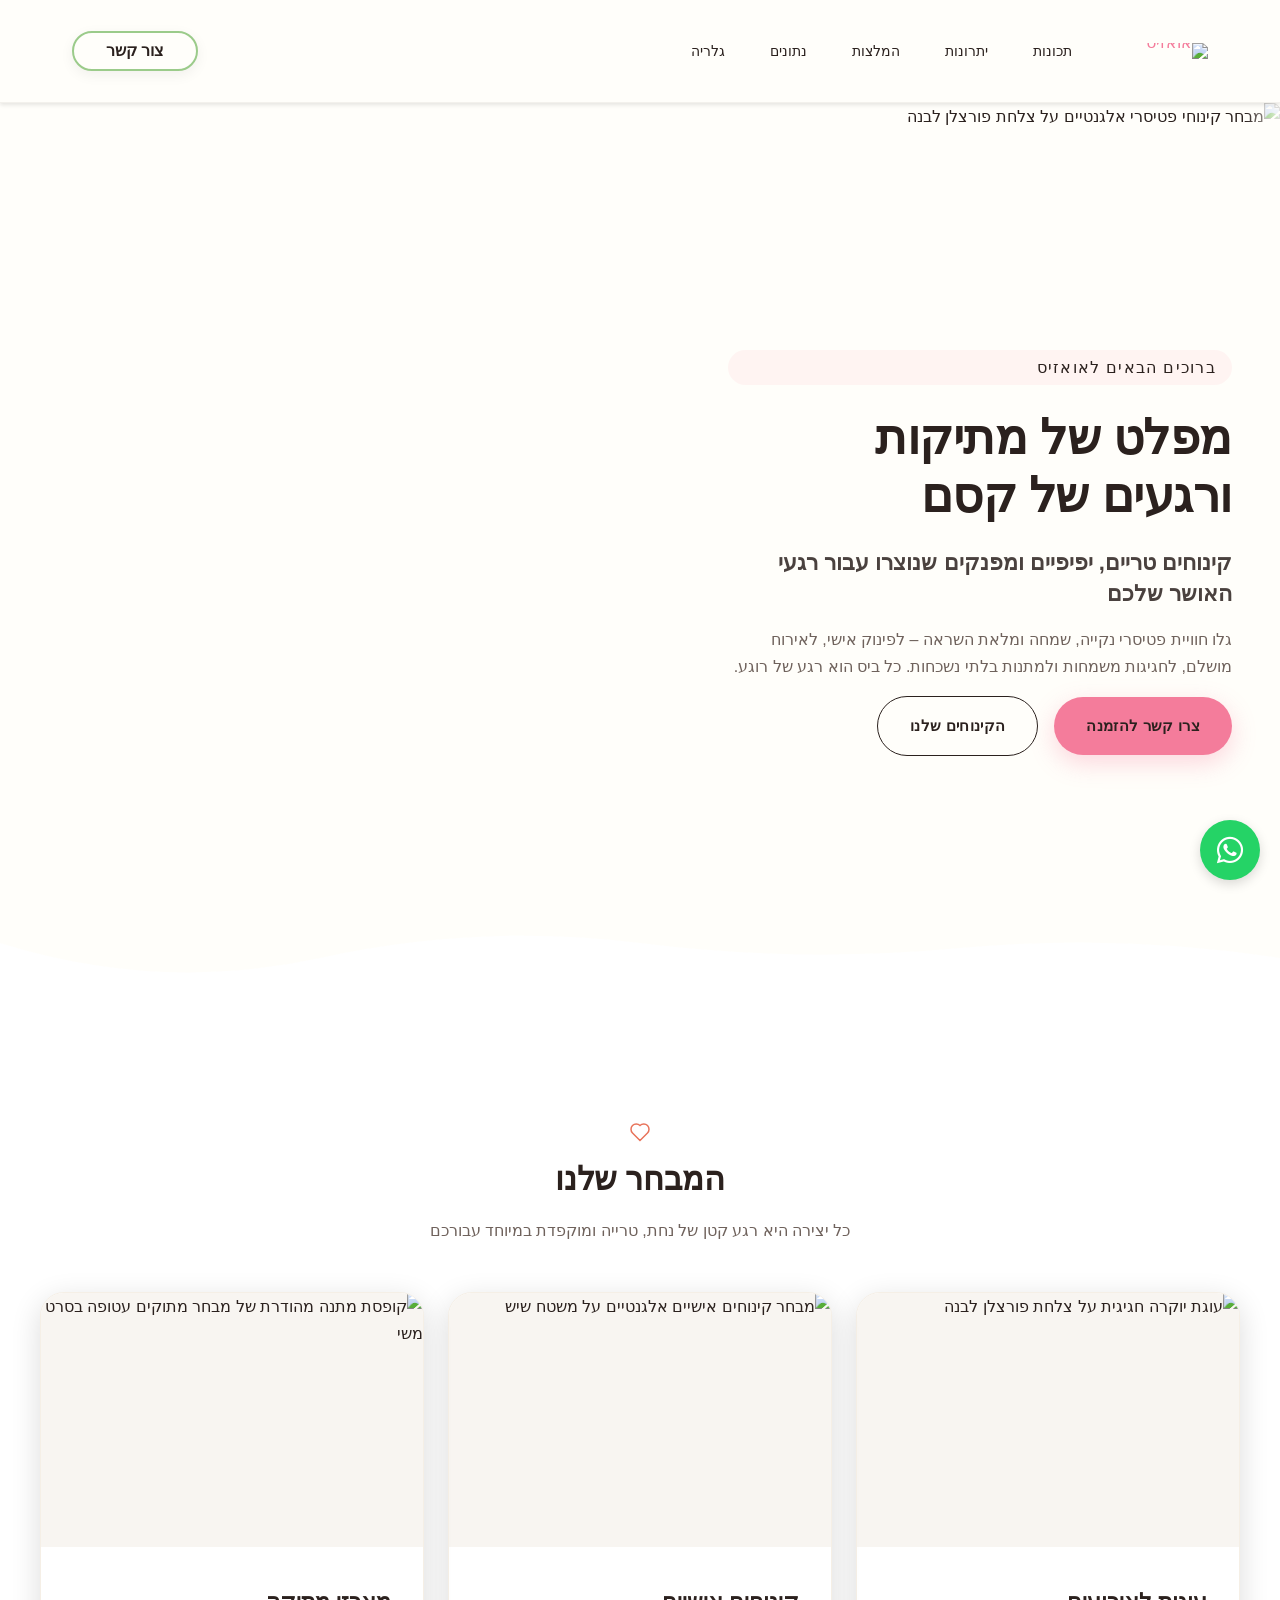
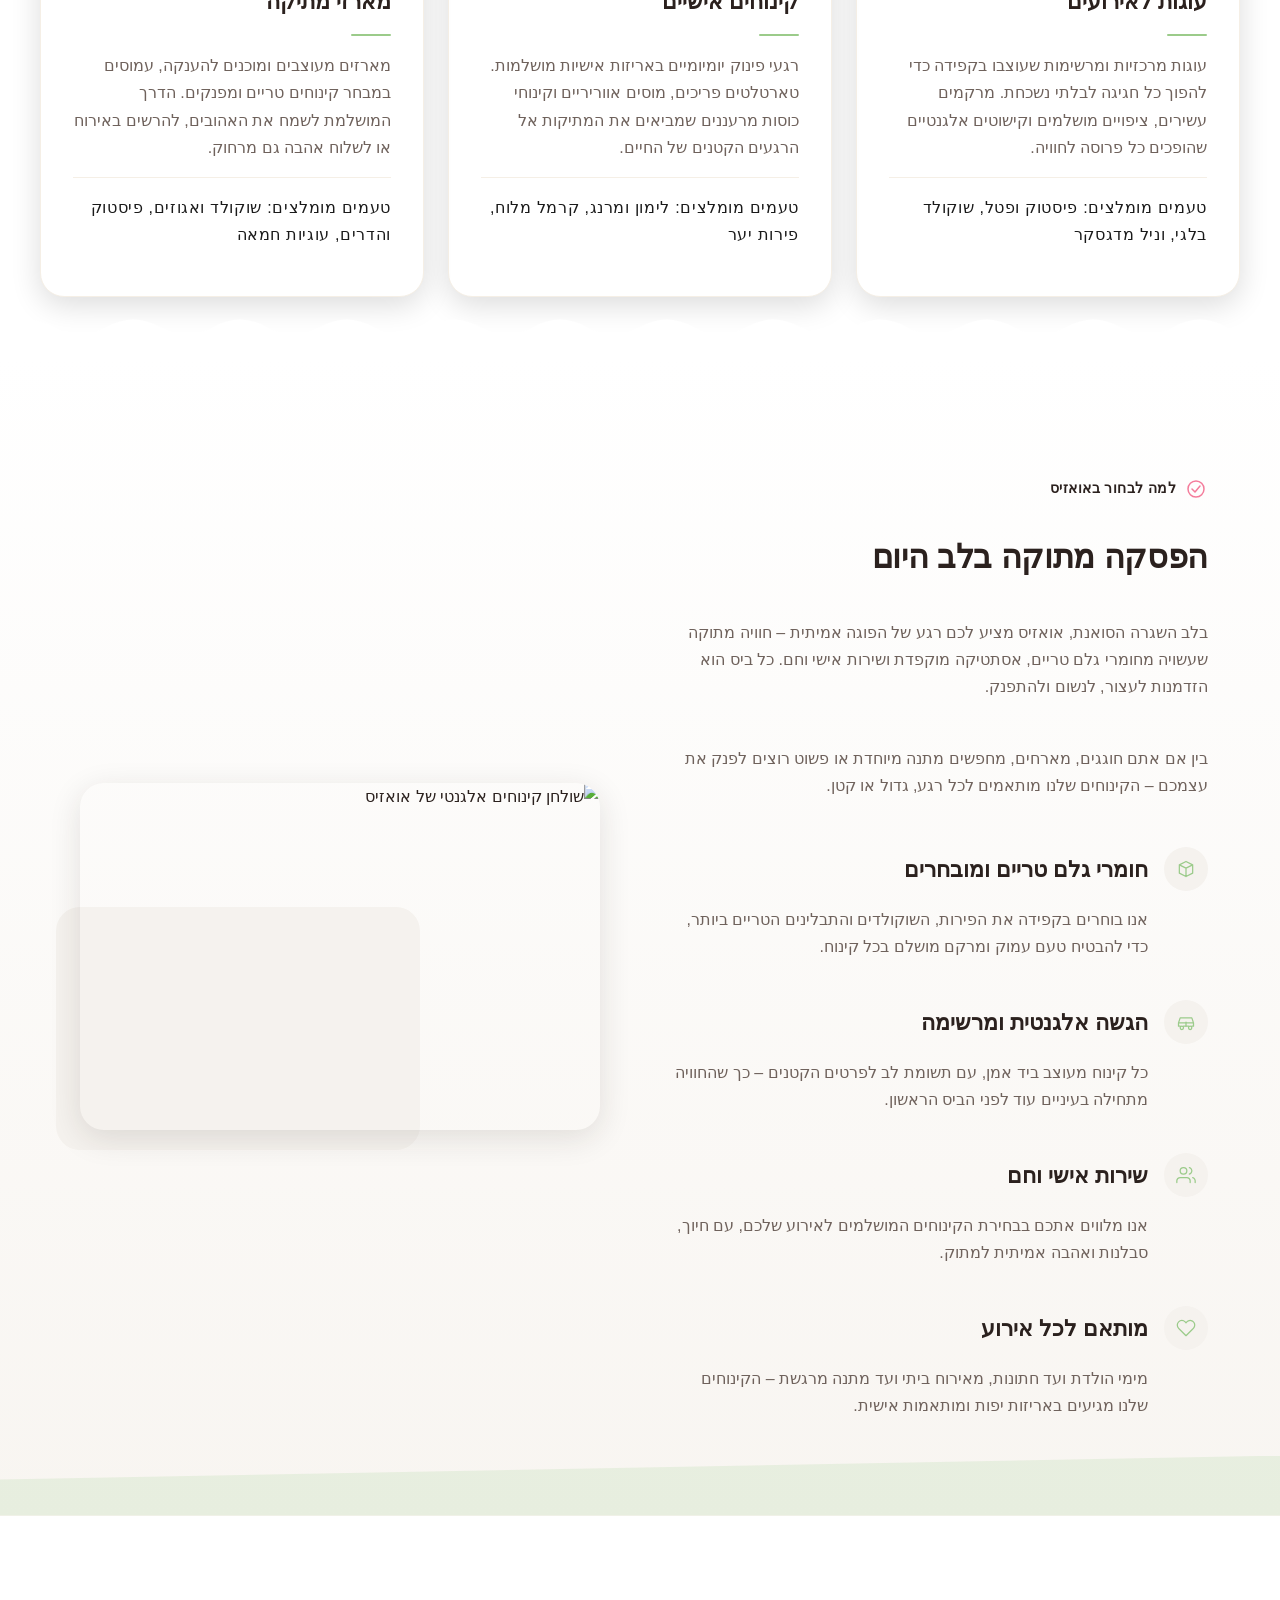
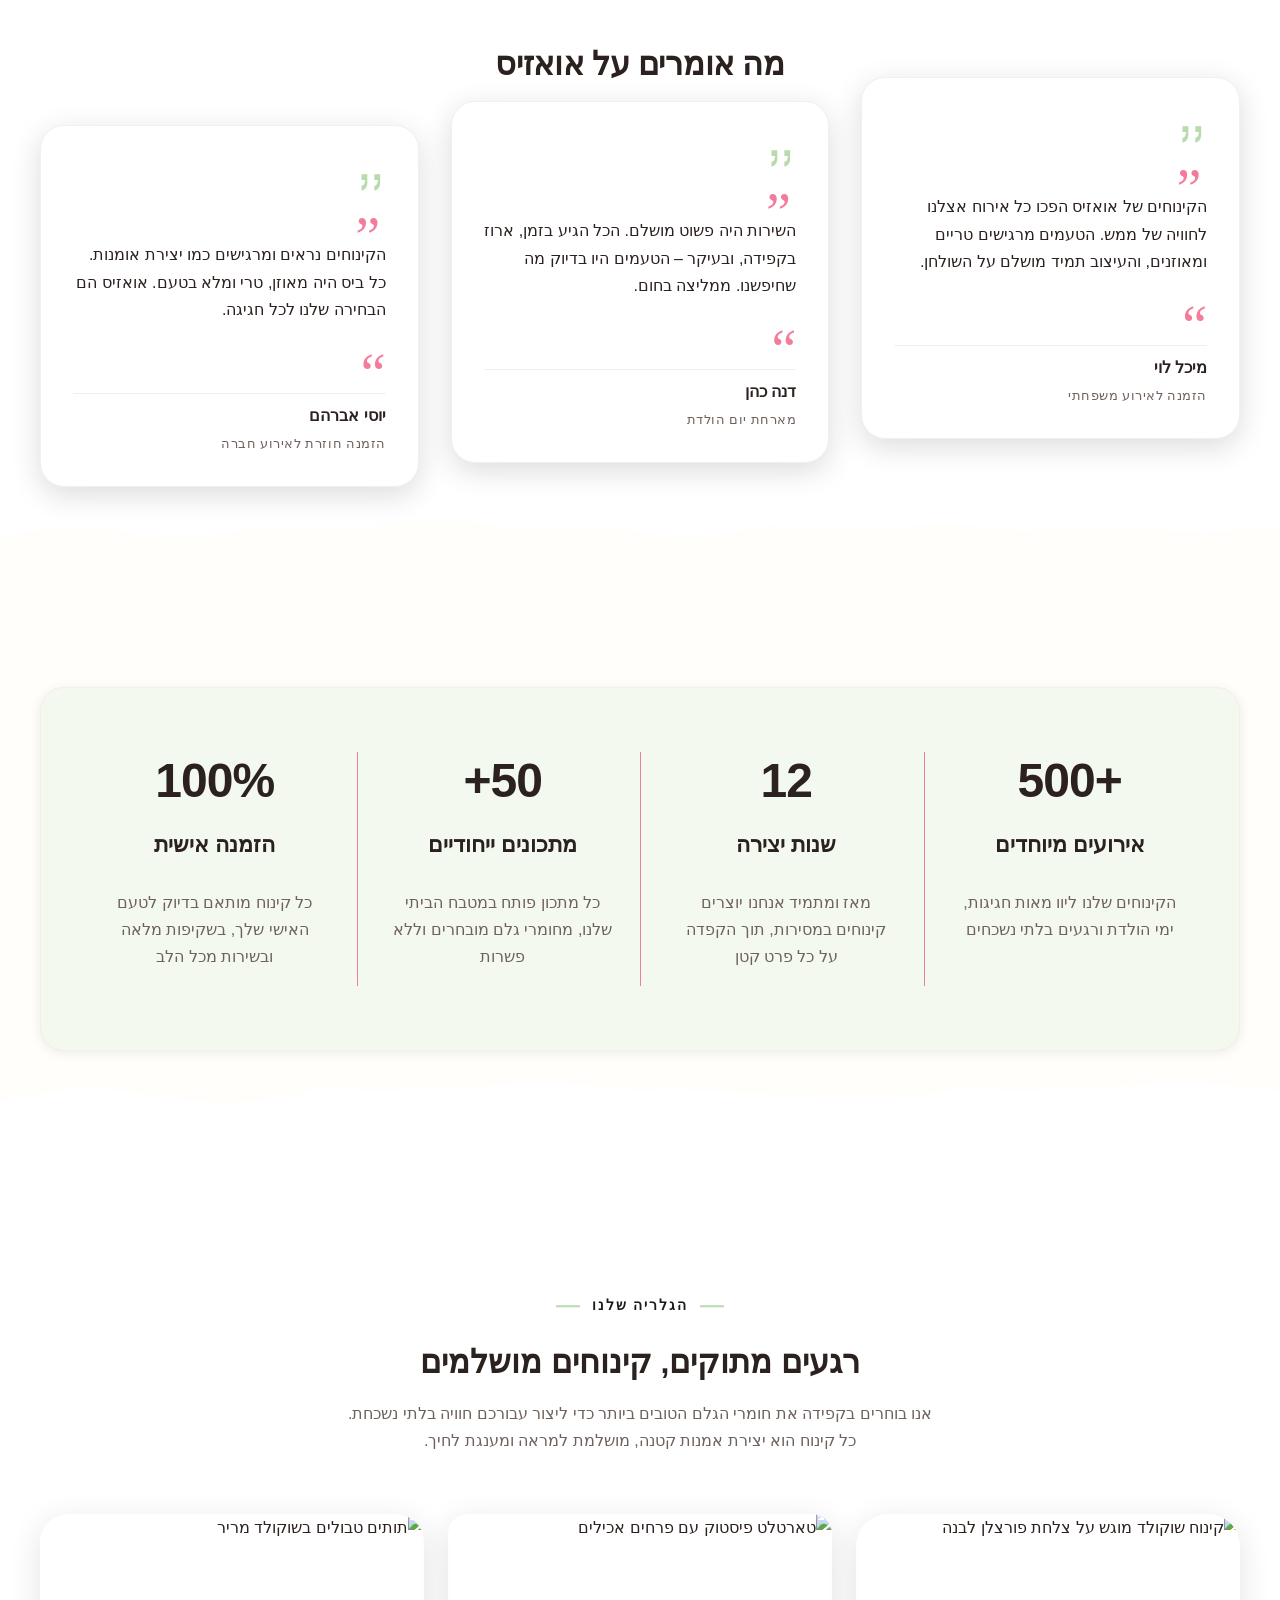
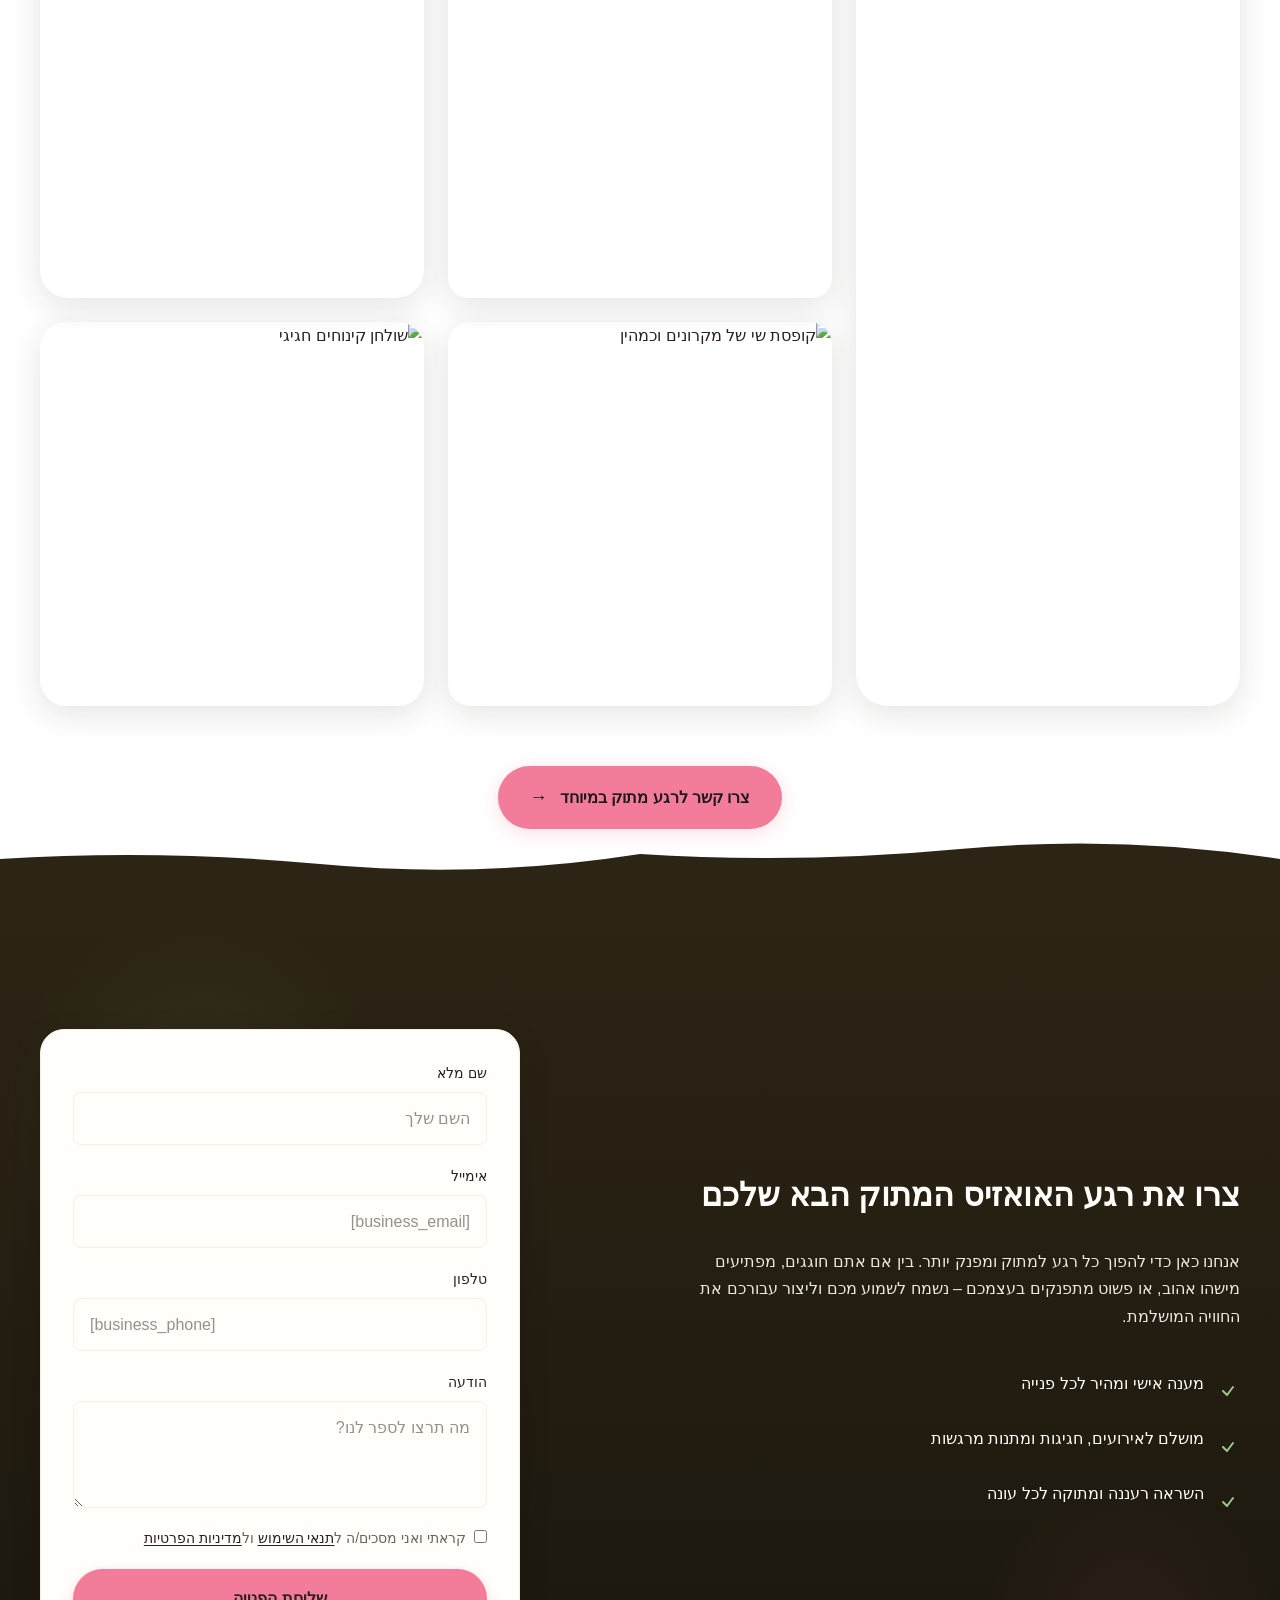
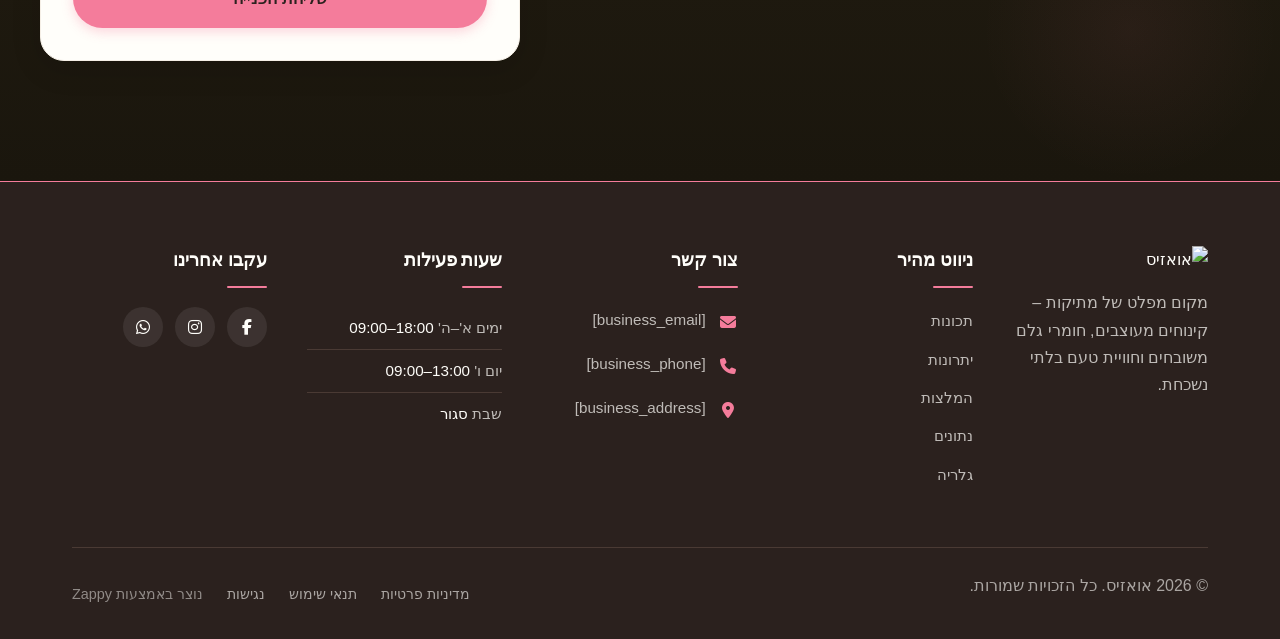
==== index.html @ 167c8533 "Initial website commit" ====
<!DOCTYPE html>
<html lang="he" dir="rtl">
<head>
    <meta charset="UTF-8">
    <meta name="viewport" content="width=device-width, initial-scale=1.0">
    <meta name="robots" content="index, follow">
    <title>גלו את המפלט המושלם — אואזיס</title>
    <meta name="description" content="מחפשים רגע של שקט ורעננות? אואזיס מזמינה אתכם לחוויית רוגע ייחודית שמשלבת נוחות, השראה ובריחה מהשגרה. היכנסו עכשיו וגלו עולם חדש של אפשרויות.">
    <meta name="keywords" content="אואזיס, מפלט, רוגע, רעננות, חוויה ייחודית">
    
    <!-- Favicons -->
    <link rel="icon" type="image/x-icon" href="/assets/favicon.ico">
    <link rel="icon" type="image/png" sizes="16x16" href="/assets/favicon-16x16.png">
    <link rel="icon" type="image/png" sizes="32x32" href="/assets/favicon-32x32.png">
    <link rel="icon" type="image/png" sizes="48x48" href="/assets/favicon-48x48.png">
    <link rel="icon" type="image/png" sizes="192x192" href="/assets/favicon-192x192.png">
    <link rel="icon" type="image/png" sizes="512x512" href="/assets/favicon-512x512.png">
    <link rel="apple-touch-icon" href="/assets/apple-touch-icon.png">
    <!-- Zappy Analytics -->
<script>
(function() {
  'use strict';
  
  // Configuration
  var config = {
    websiteId: '4a740af9-2662-4e45-b38c-bc3a10c8e9dc',
    apiUrl: 'https://api.zappy5.com/api/analytics/track',
    sessionDuration: 30 * 60 * 1000, // 30 minutes
    visitorDuration: 30 * 24 * 60 * 60 * 1000, // 30 days
    trackPageViews: true,
    trackClicks: true,
    trackFormSubmissions: true
  };
  
  // Generate or retrieve persistent visitor ID (30 days)
  function getVisitorId() {
    var visitorKey = 'zappy_visitor_' + config.websiteId;
    var visitor = null;
    
    try {
      visitor = localStorage.getItem(visitorKey);
      if (visitor) {
        var visitorData = JSON.parse(visitor);
        var now = Date.now();
        
        // Check if visitor ID is still valid (30 days)
        if (now - visitorData.created < config.visitorDuration) {
          // Update last seen timestamp
          visitorData.lastSeen = now;
          localStorage.setItem(visitorKey, JSON.stringify(visitorData));
          return visitorData.id;
        }
      }
    } catch (e) {
      console.warn('Zappy Analytics: LocalStorage not available');
    }
    
    // Generate new visitor ID
    var newVisitorId = 'zv_' + Date.now() + '_' + Math.random().toString(36).substr(2, 9);
    
    try {
      localStorage.setItem(visitorKey, JSON.stringify({
        id: newVisitorId,
        created: Date.now(),
        lastSeen: Date.now()
      }));
    } catch (e) {
      // Continue without local storage
    }
    
    return newVisitorId;
  }
  
  // Generate or retrieve session ID (30 minutes)
  function getSessionId() {
    var sessionKey = 'zappy_session_' + config.websiteId;
    var session = null;
    
    try {
      session = sessionStorage.getItem(sessionKey);
      if (session) {
        var sessionData = JSON.parse(session);
        var now = Date.now();
        
        // Check if session is still valid
        if (now - sessionData.timestamp < config.sessionDuration) {
          // Update timestamp
          sessionData.timestamp = now;
          sessionStorage.setItem(sessionKey, JSON.stringify(sessionData));
          return sessionData.id;
        }
      }
    } catch (e) {
      console.warn('Zappy Analytics: SessionStorage not available');
    }
    
    // Generate new session ID
    var newSessionId = 'zs_' + Date.now() + '_' + Math.random().toString(36).substr(2, 9);
    
    try {
      sessionStorage.setItem(sessionKey, JSON.stringify({
        id: newSessionId,
        timestamp: Date.now()
      }));
    } catch (e) {
      // Continue without session storage
    }
    
    return newSessionId;
  }
  
  var visitorId = getVisitorId();
  var sessionId = getSessionId();
  
  // Track an event
  function trackEvent(eventType, data) {
    data = data || {};
    
    var eventData = {
      website_id: config.websiteId,
      event_type: eventType,
      page_path: window.location.pathname,
      referrer: document.referrer || 'direct',
      visitor_id: visitorId,
      session_id: sessionId,
      metadata: data
    };
    
    // Use sendBeacon if available (better for page unload events)
    if (navigator.sendBeacon) {
      var blob = new Blob([JSON.stringify(eventData)], { type: 'application/json' });
      navigator.sendBeacon(config.apiUrl, blob);
    } else {
      // Fallback to fetch
      fetch(config.apiUrl, {
        method: 'POST',
        headers: {
          'Content-Type': 'application/json'
        },
        body: JSON.stringify(eventData),
        keepalive: true
      }).catch(function(error) {
        console.warn('Zappy Analytics: Failed to track event', error);
      });
    }
  }
  
  // Track page view
  if (config.trackPageViews) {
    trackEvent('pageview', {
      title: document.title,
      url: window.location.href
    });
  }
  
  // Track clicks on important elements
  if (config.trackClicks) {
    document.addEventListener('click', function(e) {
      var target = e.target;
      
      // Track button clicks (counted as actions)
      if (target.tagName === 'BUTTON' || target.closest('button')) {
        var button = target.tagName === 'BUTTON' ? target : target.closest('button');
        var clickMeta = {
          element: 'button',
          text: button.textContent.trim().substring(0, 100),
          id: button.id || null,
          class: button.className || null
        };
        
        trackEvent('click', clickMeta);
      }
      
      // Track link clicks (navigation - not counted as actions)
      else if (target.tagName === 'A' || target.closest('a')) {
        var link = target.tagName === 'A' ? target : target.closest('a');
        var navMeta = {
          element: 'link',
          text: link.textContent.trim().substring(0, 100),
          href: link.href,
          external: link.hostname !== window.location.hostname
        };
        
        trackEvent('navigation', navMeta);
      }
    }, true);
  }
  
  
  // Track form submissions
  if (config.trackFormSubmissions) {
    document.addEventListener('submit', function(e) {
      var form = e.target;
      
      trackEvent('form_submit', {
        form_id: form.id || null,
        form_name: form.name || null,
        form_action: form.action || null,
        form_method: form.method || 'GET'
      });
    }, true);
  }
  
  // Track time on page (send on page unload)
  var pageLoadTime = Date.now();
  
  window.addEventListener('beforeunload', function() {
    var timeOnPage = Math.floor((Date.now() - pageLoadTime) / 1000); // in seconds
    
    trackEvent('page_unload', {
      time_on_page: timeOnPage,
      page_path: window.location.pathname
    });
  });
  
  // Expose tracking function globally for custom events
  window.zappyAnalytics = {
    track: trackEvent,
    getVisitorId: function() { return visitorId; },
    getSessionId: function() { return sessionId; }
  };
  
})();
</script>
<!-- End Zappy Analytics -->
    <meta property="og:title" content="גלו את המפלט המושלם — אואזיס">
    <meta property="og:description" content="מחפשים רגע של שקט ורעננות? אואזיס מזמינה אתכם לחוויית רוגע ייחודית שמשלבת נוחות, השראה ובריחה מהשגרה. היכנסו עכשיו וגלו עולם חדש של אפשרויות.">
    <meta name="twitter:card" content="summary_large_image">
    <meta name="twitter:title" content="גלו את המפלט המושלם — אואזיס">
    <meta name="twitter:description" content="מחפשים רגע של שקט ורעננות? אואזיס מזמינה אתכם לחוויית רוגע ייחודית שמשלבת נוחות, השראה ובריחה מהשגרה. היכנסו עכשיו וגלו עולם חדש של אפשרויות.">
    <meta property="og:type" content="website">
  <meta property="og:locale" content="he_IL">
  
  
  
  
  
  <link rel="stylesheet" href="https://cdnjs.cloudflare.com/ajax/libs/font-awesome/6.4.0/css/all.min.css">
  <style>
    .skip-link { position: absolute; top: 0; left: 0; transform: translateY(-200%); padding: 12px 18px; background: var(--bg-dark, #1a1a1a); color: var(--text-light, #fff); font-weight: 600; border-radius: 0 0 8px 0; z-index: 10000; }
    .skip-link:focus { transform: none; outline: 2px solid var(--ring, #fff); outline-offset: 2px; }
    :focus-visible { outline: 2px solid var(--ring, currentColor); outline-offset: 3px; }
  </style>


  
    <!-- Favicons -->
    <link rel="icon" type="image/x-icon" href="/assets/favicon.ico">
    <link rel="icon" type="image/png" sizes="16x16" href="/assets/favicon-16x16.png">
    <link rel="icon" type="image/png" sizes="32x32" href="/assets/favicon-32x32.png">
    <link rel="icon" type="image/png" sizes="48x48" href="/assets/favicon-48x48.png">
    <link rel="icon" type="image/png" sizes="192x192" href="/assets/favicon-192x192.png">
    <link rel="icon" type="image/png" sizes="512x512" href="/assets/favicon-512x512.png">
    <link rel="apple-touch-icon" href="/assets/apple-touch-icon.png">
    <!-- Cookie Consent -->
    <link rel="stylesheet" href="https://cdn.jsdelivr.net/npm/vanilla-cookieconsent@3/dist/cookieconsent.css">
    <script src="https://cdn.jsdelivr.net/npm/vanilla-cookieconsent@3/dist/cookieconsent.umd.js"></script>
    <!-- Mickidum Accessibility Toolbar -->
    <script src="https://cdn.jsdelivr.net/gh/mickidum/acc_toolbar/acctoolbar/acctoolbar.min.js"></script>
    <link rel="stylesheet" href="/styles.css">
    <script>window.ZAPPY_WEBSITE_ID = "4a740af9-2662-4e45-b38c-bc3a10c8e9dc"; window.ZAPPY_API_BASE = "https://api.zappy5.com";</script>

    <style id="zappy-dropdown-submenu-styles">
      /* ========== DESKTOP DROPDOWN SUBMENU STYLES ========== */
      /* Base styles for dropdown submenus - parent must be positioned */
      .nav-menu li:has(.sub-menu), nav li:has(.sub-menu), .navbar li:has(.sub-menu), #navMenu li:has(.sub-menu) { position: relative; }
      /* Submenu base - hidden by default */
      .nav-menu .sub-menu, nav .sub-menu, .navbar .sub-menu, #navMenu .sub-menu { display: block !important; position: absolute !important; top: 100%; left: 0; min-width: 220px; background: white; border-radius: 8px; box-shadow: 0 8px 25px rgba(0,0,0,0.15); padding: 8px 0; opacity: 0; visibility: hidden; transform: translateY(10px); transition: all 0.3s ease; z-index: 1000; list-style: none; pointer-events: none; }
      /* CRITICAL: Desktop hover styles to show dropdown */
      .nav-menu li:hover > .sub-menu, nav li:hover > .sub-menu, .navbar li:hover > .sub-menu, #navMenu li:hover > .sub-menu { opacity: 1 !important; visibility: visible !important; transform: translateY(0) !important; pointer-events: auto !important; }
      /* Submenu item styling */
      .sub-menu li { list-style: none; margin: 0; padding: 0; }
      .sub-menu a { display: block !important; padding: 10px 16px !important; color: var(--text-dark, #333) !important; font-weight: 500; text-decoration: none; white-space: nowrap; transition: background-color 0.2s; }
      .sub-menu .zappy-nav-child > a { padding-left: 28px !important; font-size: 0.9em !important; opacity: 0.85 !important; }
      [dir="rtl"] .sub-menu .zappy-nav-child > a, html[lang="he"] .sub-menu .zappy-nav-child > a, html[lang="ar"] .sub-menu .zappy-nav-child > a { padding-left: 10px !important; padding-right: 28px !important; }
      .sub-menu .zappy-nav-parent > a { font-weight: 600 !important; }
      .sub-menu a:hover { background-color: #f5f5f5; }
      /* RTL (Hebrew/Arabic) dropdown positioning */
      [dir="rtl"] .nav-menu .sub-menu, [dir="rtl"] nav .sub-menu, [dir="rtl"] .navbar .sub-menu, html[lang="he"] .nav-menu .sub-menu, html[lang="he"] nav .sub-menu, html[lang="he"] .navbar .sub-menu, html[lang="ar"] .nav-menu .sub-menu, html[lang="ar"] nav .sub-menu, html[lang="ar"] .navbar .sub-menu { left: auto !important; right: 0 !important; }
      /* Hide empty dropdown menus (exclude catalog sub-menus that use <a> children instead of <li>) */
      .sub-menu:empty, .sub-menu:not(:has(li:not(.zappy-hidden-menu-item))):not(:has(> a)), .sub-menu:not(:has(li)):not(:has(> a)) { display: none !important; opacity: 0 !important; visibility: hidden !important; pointer-events: none !important; }
      /* Desktop: show submenu on Menu Group hover */
      li:has(.menu-group-title):hover > .sub-menu { opacity: 1 !important; visibility: visible !important; transform: translateY(0) !important; pointer-events: auto !important; }
      /* Menu Group title styling */
      .nav-menu > li > .menu-group-title, #navMenu > li > .menu-group-title { display: inline-block; padding: 0.5rem 1rem; cursor: default; user-select: none; }
      
      /* ========== MOBILE SUBMENU STYLES ========== */
      @media (max-width: 768px) {
        .nav-menu .sub-menu, nav .sub-menu, .navbar .sub-menu, #navMenu .sub-menu { position: static !important; transform: none !important; box-shadow: none !important; background: transparent !important; max-height: 0; overflow: hidden; opacity: 0; visibility: hidden; transition: max-height 0.3s ease, opacity 0.3s ease; padding: 0 !important; border-radius: 0 !important; }
        .navbar .sub-menu.mobile-expanded, .nav-menu .sub-menu.mobile-expanded, #navMenu .sub-menu.mobile-expanded { max-height: none !important; overflow-y: visible !important; opacity: 1 !important; visibility: visible !important; padding: 8px 0 8px 16px !important; }
        [dir="rtl"] .sub-menu.mobile-expanded, html[lang="he"] .sub-menu.mobile-expanded { padding: 8px 16px 8px 0 !important; }
        /* Disable hover behavior on mobile */
        .nav-menu li:hover > .sub-menu, nav li:hover > .sub-menu, .navbar li:hover > .sub-menu, #navMenu li:hover > .sub-menu { opacity: 0; visibility: hidden; pointer-events: none; }
        .nav-menu li > .sub-menu.mobile-expanded, nav li > .sub-menu.mobile-expanded, .navbar li > .sub-menu.mobile-expanded, #navMenu li > .sub-menu.mobile-expanded { opacity: 1 !important; visibility: visible !important; pointer-events: auto !important; }
        .nav-menu li:has(.sub-menu), nav li:has(.sub-menu), .navbar li:has(.sub-menu), #navMenu li:has(.sub-menu) { display: flex !important; flex-wrap: wrap !important; align-items: center !important; position: relative !important; min-height: 44px !important; }
        .nav-menu li:has(.sub-menu) > a, nav li:has(.sub-menu) > a, .navbar li:has(.sub-menu) > a, #navMenu li:has(.sub-menu) > a { flex: 1 !important; min-width: 0 !important; }
        .nav-menu li:has(.sub-menu) > .menu-group-title, nav li:has(.sub-menu) > .menu-group-title, .navbar li:has(.sub-menu) > .menu-group-title, #navMenu li:has(.sub-menu) > .menu-group-title { flex: 1 !important; min-width: 0 !important; padding: 0 !important; line-height: inherit !important; }
        .nav-menu li:has(.sub-menu) > .sub-menu, nav li:has(.sub-menu) > .sub-menu, .navbar li:has(.sub-menu) > .sub-menu, #navMenu li:has(.sub-menu) > .sub-menu { flex-basis: 100% !important; width: 100% !important; }
        .nav-menu li:has(.sub-menu) > a [class*="chevron"], .nav-menu li:has(.sub-menu) > a [class*="arrow"], .nav-menu li:has(.sub-menu) > a .fa-chevron-down, .nav-menu li:has(.sub-menu) > a .fa-angle-down, nav li:has(.sub-menu) > a [class*="chevron"], nav li:has(.sub-menu) > a [class*="arrow"], #navMenu li:has(.sub-menu) > a [class*="chevron"], #navMenu li:has(.sub-menu) > a [class*="arrow"] { display: none !important; visibility: hidden !important; }
        .mobile-submenu-toggle { display: flex !important; align-items: center !important; justify-content: center !important; width: 44px !important; height: auto !important; background: transparent !important; border: none !important; cursor: pointer !important; color: var(--text-dark) !important; position: static !important; flex-shrink: 0 !important; align-self: stretch !important; z-index: 2 !important; padding: 0 !important; margin: 0 !important; }
        .mobile-submenu-toggle::after { content: '' !important; width: 0 !important; height: 0 !important; border-left: 6px solid transparent !important; border-right: 6px solid transparent !important; border-top: 7px solid currentColor !important; transition: transform 0.3s ease !important; }
        .mobile-submenu-toggle.expanded::after { transform: rotate(180deg) !important; }
        .sub-menu a { padding: 10px 0 !important; display: block !important; color: var(--text-dark) !important; white-space: normal !important; }
        .sub-menu .zappy-nav-child > a { padding-left: 28px !important; font-size: 0.9em !important; opacity: 0.85 !important; }
        [dir="rtl"] .sub-menu .zappy-nav-child > a, html[lang="he"] .sub-menu .zappy-nav-child > a, html[lang="ar"] .sub-menu .zappy-nav-child > a { padding-left: 0 !important; padding-right: 28px !important; }
        .sub-menu .zappy-nav-parent > a { font-weight: 600 !important; }
        .nav-menu.active, #navMenu.active { max-width: 100vw !important; overflow-x: hidden !important; box-sizing: border-box !important; }
        .navbar .sub-menu li a, nav.navbar .sub-menu li a, .zappy-products-dropdown .sub-menu a { color: var(--text-dark) !important; }
      }
      @media (min-width: 769px) { .mobile-submenu-toggle { display: none !important; } }
    </style>

    <style id="zappy-widget-visibility">
      html[dir="rtl"] .whatsapp-float { right: 20px !important; left: auto !important; }
      html[dir="ltr"] .whatsapp-float, html:not([dir]) .whatsapp-float { left: 20px !important; right: auto !important; }
      html[dir="rtl"] #mic-access-tool-general-button, html[dir="rtl"] .mic-access-tool-general-button,
      html[dir="rtl"] #mic-init-access-tool .mic-access-tool-general-button,
      html[dir="rtl"] #mic-init-access-tool #mic-access-tool-general-button,
      html[dir="rtl"] ._access-icon { left: 20px !important; right: auto !important; }
      html[dir="ltr"] #mic-access-tool-general-button, html[dir="ltr"] .mic-access-tool-general-button,
      html[dir="ltr"] #mic-init-access-tool .mic-access-tool-general-button,
      html[dir="ltr"] #mic-init-access-tool #mic-access-tool-general-button,
      html[dir="ltr"] ._access-icon,
      html:not([dir]) #mic-access-tool-general-button, html:not([dir]) .mic-access-tool-general-button,
      html:not([dir]) #mic-init-access-tool .mic-access-tool-general-button,
      html:not([dir]) #mic-init-access-tool #mic-access-tool-general-button,
      html:not([dir]) ._access-icon { right: 20px !important; left: auto !important; }
      @media (max-width: 768px) { .whatsapp-float { display: flex !important; } }
      @media (min-width: 769px) { .whatsapp-float { display: flex !important; } }
      @media (max-width: 768px) {
        #mic-access-tool-general-button, .mic-access-tool-general-button,
        #mic-init-access-tool .mic-access-tool-general-button, #mic-init-access-tool #mic-access-tool-general-button,
        ._access-icon { display: flex !important; visibility: visible !important; opacity: 1 !important; pointer-events: auto !important; }
        #mic-access-tool-box.opened-mic-access-tool, .mic-access-tool-box.opened-mic-access-tool,
        #mic-init-access-tool #mic-access-tool-box.opened-mic-access-tool {
          visibility: visible !important; opacity: 1 !important; pointer-events: auto !important;
        }
      }
      @media (min-width: 769px) {
        #mic-access-tool-general-button, .mic-access-tool-general-button,
        #mic-init-access-tool .mic-access-tool-general-button, #mic-init-access-tool #mic-access-tool-general-button,
        ._access-icon { display: flex !important; visibility: visible !important; opacity: 1 !important; pointer-events: auto !important; }
        #mic-access-tool-box.opened-mic-access-tool, .mic-access-tool-box.opened-mic-access-tool,
        #mic-init-access-tool #mic-access-tool-box.opened-mic-access-tool {
          visibility: visible !important; opacity: 1 !important; pointer-events: auto !important;
        }
      }
    </style>
</head>
<body>
<a class="skip-link" href="#main">דלג לתוכן הראשי</a>
  <nav class="navbar" dir="rtl">
  <button class="mobile-toggle" id="mobileToggle" aria-label="Menu">
    <svg class="hamburger-icon" width="24" height="24" viewBox="0 0 24 24" fill="none">
      <path d="M3 12h18M3 6h18M3 18h18" stroke="currentColor" stroke-width="2" stroke-linecap="round"/>
    </svg>
    <svg class="close-icon" width="24" height="24" viewBox="0 0 24 24" fill="none" style="display: none;">
      <path d="M18 6L6 18M6 6l12 12" stroke="currentColor" stroke-width="2" stroke-linecap="round"/>
    </svg>
  </button>
  
  <button class="phone-header-btn" data-phone="[business_phone]" aria-label="Call">
    <svg width="20" height="20" viewBox="0 0 24 24" fill="currentColor">
      <path d="M22 16.92v3a2 2 0 0 1-2.18 2 19.79 19.79 0 0 1-8.63-3.07 19.5 19.5 0 0 1-6-6 19.79 19.79 0 0 1-3.07-8.67A2 2 0 0 1 4.11 2h3a2 2 0 0 1 2 1.72 12.84 12.84 0 0 0 .7 2.81 2 2 0 0 1-.45 2.11L8.09 9.91a16 16 0 0 0 6 6l1.27-1.27a2 2 0 0 1 2.11-.45 12.84 12.84 0 0 0 2.81.7A2 2 0 0 1 22 16.92z"/>
    </svg>
  </button>

  <div class="nav-container">
    <div class="nav-right-group"><div class="nav-brand">
      <a href="/" class="logo-link"><img class="logo" src="/assets/site-----image-1.webp" alt="אואזיס"></a>
    </div><ul class="nav-menu" id="navMenu"><li><a href="#features">תכונות</a></li><li><a href="#benefits">יתרונות</a></li><li><a href="#testimonials">המלצות</a></li><li><a href="#stats">נתונים</a></li><li><a href="#gallery">גלריה</a></li><li class="mobile-contact-link nav-cta-mobile-item"><a href="#cta" class="nav-cta-btn">צור קשר</a></li></ul></div>
    
    
    
    <div class="nav-cta-container">
      <a href="#cta" class="nav-cta-btn">צור קשר</a>
    </div>
  </div>
</nav>
<script>

// Navbar Mobile Menu Toggle and Contrast Fix
(function() {
  // Use 'load' event instead of 'DOMContentLoaded' to ensure we run AFTER all other scripts
  window.addEventListener('load', function() {
    
    // FIX MOBILE BUTTON CONTRAST
    // Detect navbar background color and apply contrasting color to mobile buttons
    const navbar = document.querySelector('.navbar, nav, header');
    if (!navbar) {
      console.log('[Navbar] Navbar element not found');
      return;
    }
    
    // DECLARE VARIABLES EARLY to avoid Temporal Dead Zone errors
    // These are used in multiple places below
    let mobileToggle = document.getElementById('mobileToggle') ||
                       document.querySelector('.mobile-toggle') ||
                       document.querySelector('.hamburger') ||
                       document.querySelector('.hamburger-menu') ||
                       document.querySelector('.menu-toggle') ||
                       document.querySelector('.burger-menu') ||
                       document.querySelector('[aria-label="Menu"]') ||
                       document.querySelector('[aria-label="תפריט"]');
    
    const phoneBtn = document.querySelector('.phone-header-btn');
    
    const computedStyle = window.getComputedStyle(navbar);
    let bgColor = computedStyle.backgroundColor;
    
    console.log('[Navbar] Initial navbar background:', bgColor);
    
    // Check if background is transparent or rgba with 0 alpha
    const isTransparent = bgColor === 'transparent' || 
                         bgColor === 'rgba(0, 0, 0, 0)' ||
                         (bgColor.startsWith('rgba') && bgColor.includes(', 0)'));
    
    if (isTransparent) {
      // Check for background-image or gradient
      const bgImage = computedStyle.backgroundImage;
      if (bgImage && bgImage !== 'none') {
        console.log('[Navbar] Navbar has background image/gradient, using dark text');
        bgColor = 'rgb(240, 240, 240)'; // Assume light background
      } else {
        // Transparent navbar - check body background
        const bodyBg = window.getComputedStyle(document.body).backgroundColor;
        console.log('[Navbar] Navbar transparent, using body background:', bodyBg);
        bgColor = bodyBg;
      }
    }
    
    // Calculate luminance to determine if background is light or dark
    const rgb = bgColor.match(/\d+/g);
    if (rgb && rgb.length >= 3) {
      const r = parseInt(rgb[0]);
      const g = parseInt(rgb[1]);
      const b = parseInt(rgb[2]);
      const luminance = (0.299 * r + 0.587 * g + 0.114 * b) / 255;
      
      // Mobile button colors are set by Claude's AI-generated CSS (same as .nav-menu a)
      // No dynamic color overrides needed - colors come from the generated navbar CSS
      console.log('[Navbar] Mobile button colors preserved from Claude CSS (luminance:', luminance.toFixed(2) + ')');
      
      // FIX ICON SIZES - Ensure SVGs are properly sized and visible
      // INJECT CRITICAL CSS TO OVERRIDE ANY CONFLICTING RULES
      const criticalCSS = document.createElement('style');
      criticalCSS.id = 'zappy-mobile-nav-fix';
      const htmlLang = document.documentElement.lang || 'en';
      const htmlDir = document.documentElement.dir || 'ltr';
      // Check both dir attribute AND lang for RTL detection
      // dir="rtl" is the most reliable indicator
      const isRTL = htmlDir === 'rtl' || htmlLang === 'he' || htmlLang === 'ar';
      
      criticalCSS.textContent = `
        /* Hide mobile buttons on desktop, show only on mobile */
        @media (min-width: 769px) {
          .mobile-toggle,
          .phone-header-btn {
            display: none !important;
          }
        }
        
        /* Show and position mobile buttons correctly on mobile */
        @media (max-width: 768px) {
          .navbar,
          nav.navbar {
            min-height: 70px !important;
          }

          .mobile-toggle,
          .phone-header-btn {
            position: absolute !important;
            top: 0 !important;
            bottom: 0 !important;
            margin-top: auto !important;
            margin-bottom: auto !important;
            transform: none !important;
            z-index: 1001 !important;
            display: flex !important;
            align-items: center !important;
            justify-content: center !important;
            width: 36px !important;
            height: 36px !important;
            border-radius: 50% !important;
            border: none !important;
            cursor: pointer !important;
            padding: 6px !important;
            background: none !important;
            color: var(--nav-text, var(--text-dark)) !important;
            touch-action: manipulation !important;
            -webkit-tap-highlight-color: transparent !important;
          }

          html[data-zappy-site-type="ecommerce"] .phone-header-btn,
          body[data-zappy-site-type="ecommerce"] .phone-header-btn,
          html[data-zappy-site-type="ecommerce"] header .phone-header-btn,
          html[data-zappy-site-type="ecommerce"] nav .phone-header-btn {
            display: none !important;
            visibility: hidden !important;
            width: 0 !important;
            height: 0 !important;
            min-width: 0 !important;
            overflow: hidden !important;
          }
          
          /* LTR positioning (default): hamburger LEFT, phone RIGHT */
          html:not([dir="rtl"]):not([lang="he"]):not([lang="ar"]) .mobile-toggle,
          html[dir="ltr"] .mobile-toggle {
            left: 12px !important;
            right: auto !important;
          }
          html:not([dir="rtl"]):not([lang="he"]):not([lang="ar"]) .phone-header-btn,
          html[dir="ltr"] .phone-header-btn {
            right: 12px !important;
            left: auto !important;
          }
          
          /* RTL positioning: hamburger RIGHT, phone LEFT */
          html[dir="rtl"] .mobile-toggle,
          html[lang="he"] .mobile-toggle,
          html[lang="ar"] .mobile-toggle {
            right: 12px !important;
            left: auto !important;
          }
          html[dir="rtl"] .phone-header-btn,
          html[lang="he"] .phone-header-btn,
          html[lang="ar"] .phone-header-btn {
            left: 12px !important;
            right: auto !important;
          }
          
          /* CRITICAL: Ensure nav-container has min-height on mobile */
          /* All children are positioned absolutely/fixed on mobile, so height:auto collapses to 0 */
          .nav-container {
            min-height: 70px !important;
            position: relative !important;
          }
          
          /* Ensure SVG icons are properly sized and inherit color */
          .mobile-toggle svg,
          .phone-header-btn svg {
            width: 24px !important;
            height: 24px !important;
            /* Don't force display - let JavaScript control hamburger/close toggle */
          }
          
          /* Reset nav-cta-container on mobile - remove desktop box-shadow/padding */
          /* that creates a visible ghost box when CTA button is hidden */
          .nav-cta-container {
            box-shadow: none !important;
            padding: 0 !important;
          }
          
          /* Hide nav-cta-container entirely on mobile when there's no lang-switcher */
          /* (only the CTA button is inside, and it's hidden on mobile) */
          .nav-cta-container:not(:has(.lang-switcher)) {
            display: none !important;
          }
          
          /* CRITICAL: Prevent hero image fade gradient from bleeding over headline text */
          /* The .image-fade-gradient has bottom: -30px (extends below parent) */
          /* On mobile stacked layout, this overlaps the h1 text below the image */
          .hero-image-column {
            overflow: hidden !important;
          }
          .image-fade-gradient {
            bottom: 0 !important;
          }
          
          /* Hide desktop language switcher on mobile - hamburger menu handles it */
          /* High specificity to override stored CSS */
          .lang-switcher,
          .nav-cta-container .lang-switcher,
          .nav-container .lang-switcher,
          .navbar .lang-switcher,
          .navbar .nav-cta-container .lang-switcher {
            display: none !important;
          }
        }
      `;
      
      // Remove existing fix if present and inject new one
      const existing = document.getElementById('zappy-mobile-nav-fix');
      if (existing) existing.remove();
      document.head.appendChild(criticalCSS);
      
      console.log('[Navbar] Critical CSS injected for mobile nav positioning');
      
      // ONLY apply inline positioning styles on mobile viewport
      // On desktop, the CSS handles hiding these buttons with display: none
      // Inline styles were breaking desktop layout by overriding CSS
      const isMobileViewport = window.innerWidth <= 768;
      
      if (mobileToggle) {
        // Icon sizing applies to all viewports for consistency
        const hamburgerIcon = mobileToggle.querySelector('.hamburger-icon');
        const closeIcon = mobileToggle.querySelector('.close-icon');
        
        if (hamburgerIcon) {
          hamburgerIcon.style.setProperty('width', '24px', 'important');
          hamburgerIcon.style.setProperty('height', '24px', 'important');
          hamburgerIcon.style.setProperty('display', 'block', 'important'); // Show hamburger by default
        }
        if (closeIcon) {
          closeIcon.style.setProperty('width', '24px', 'important');
          closeIcon.style.setProperty('height', '24px', 'important');
          closeIcon.style.setProperty('display', 'none', 'important'); // Hide close icon by default
        }
        
        // ONLY set positioning inline styles on mobile
        if (isMobileViewport) {
          mobileToggle.style.setProperty('position', 'absolute', 'important');
          mobileToggle.style.setProperty('top', '0', 'important');
          mobileToggle.style.setProperty('bottom', '0', 'important');
          mobileToggle.style.setProperty('margin-top', 'auto', 'important');
          mobileToggle.style.setProperty('margin-bottom', 'auto', 'important');
          mobileToggle.style.setProperty('transform', 'none', 'important');
          mobileToggle.style.setProperty('z-index', '1001', 'important');
          
          // Clear any inline left/right so CSS can take over based on html[dir]
          mobileToggle.style.removeProperty('left');
          mobileToggle.style.removeProperty('right');
          
          console.log('[Navbar] Mobile toggle positioning applied (mobile viewport)');
        } else {
          // On desktop, clear any positioning styles to let CSS handle it
          mobileToggle.style.removeProperty('position');
          mobileToggle.style.removeProperty('top');
          mobileToggle.style.removeProperty('transform');
          mobileToggle.style.removeProperty('z-index');
          mobileToggle.style.removeProperty('left');
          mobileToggle.style.removeProperty('right');
          console.log('[Navbar] Desktop viewport - cleared mobile toggle inline positioning');
        }
      }
      
      if (phoneBtn) {
        // Icon sizing applies to all viewports
        const phoneIcon = phoneBtn.querySelector('svg');
        if (phoneIcon) {
          phoneIcon.style.width = '24px';
          phoneIcon.style.height = '24px';
          phoneIcon.setAttribute('width', '24');
          phoneIcon.setAttribute('height', '24');
        }
        
        // ONLY set positioning inline styles on mobile
        if (isMobileViewport) {
          phoneBtn.style.setProperty('position', 'absolute', 'important');
          phoneBtn.style.setProperty('top', '0', 'important');
          phoneBtn.style.setProperty('bottom', '0', 'important');
          phoneBtn.style.setProperty('margin-top', 'auto', 'important');
          phoneBtn.style.setProperty('margin-bottom', 'auto', 'important');
          phoneBtn.style.setProperty('transform', 'none', 'important');
          phoneBtn.style.setProperty('z-index', '1001', 'important');
          
          // Clear any inline left/right so CSS can take over based on html[dir]
          phoneBtn.style.removeProperty('left');
          phoneBtn.style.removeProperty('right');
          
          console.log('[Navbar] Phone button positioning applied (mobile viewport)');
        } else {
          // On desktop, clear any positioning styles to let CSS handle it
          phoneBtn.style.removeProperty('position');
          phoneBtn.style.removeProperty('top');
          phoneBtn.style.removeProperty('transform');
          phoneBtn.style.removeProperty('z-index');
          phoneBtn.style.removeProperty('left');
          phoneBtn.style.removeProperty('right');
          console.log('[Navbar] Desktop viewport - cleared phone button inline positioning');
        }
      }
    } else {
      console.log('[Navbar] Could not parse background color:', bgColor);
    }
    
    // MOBILE MENU TOGGLE
    // Re-query in case DOM changed (mobileToggle already declared at top of function)
    mobileToggle = document.getElementById('mobileToggle') ||
                   document.querySelector('.mobile-toggle') ||
                   document.querySelector('.hamburger') ||
                   document.querySelector('.hamburger-menu') ||
                   document.querySelector('.menu-toggle') ||
                   document.querySelector('.burger-menu') ||
                   document.querySelector('[aria-label="Menu"]') ||
                   document.querySelector('[aria-label="תפריט"]');
    
    // EXPANDED SEARCH: Find nav menu by ID or class
    const navMenu = document.getElementById('navMenu') ||
                  document.querySelector('.nav-menu') ||
                  document.querySelector('.nav-links') ||
                  document.querySelector('nav ul:not(.submenu)');
    
    if (!mobileToggle || !navMenu) {
      console.log('[Navbar] Mobile toggle or menu not found:', { toggle: !!mobileToggle, menu: !!navMenu });
      return;
    }
    
    // Ensure navMenu has ID for CSS targeting
    if (!navMenu.id) {
      navMenu.id = 'navMenu';
    }
    
    console.log('[Navbar] Initializing mobile menu...');
    
    // Remove any existing event listeners by cloning the button
    const newToggle = mobileToggle.cloneNode(true);
    mobileToggle.parentNode.replaceChild(newToggle, mobileToggle);
    
    // Toggle menu handler (shared by click and touchend)
    function handleToggle(e) {
      e.preventDefault();
      e.stopPropagation();
      
      const hamburgerIcon = newToggle.querySelector('.hamburger-icon');
      const closeIcon = newToggle.querySelector('.close-icon');
      const isActive = navMenu.classList.contains('active');
      
      if (isActive) {
        // Close menu
        navMenu.classList.remove('active');
        if (hamburgerIcon) hamburgerIcon.style.setProperty('display', 'block', 'important');
        if (closeIcon) closeIcon.style.setProperty('display', 'none', 'important');
        document.body.style.overflow = '';
        document.body.classList.remove('menu-open');
        console.log('[Navbar] Menu closed');
      } else {
        // Open menu
        navMenu.classList.add('active');
        if (hamburgerIcon) hamburgerIcon.style.setProperty('display', 'none', 'important');
        if (closeIcon) closeIcon.style.setProperty('display', 'block', 'important');
        document.body.style.overflow = 'hidden';
        document.body.classList.add('menu-open');
        console.log('[Navbar] Menu opened');
      }
    }
    
    // Use click for desktop/emulation and touchend as iOS Safari fallback.
    // Prevent double-fire with a timestamp guard.
    var lastToggleTime = 0;
    function guardedToggle(e) {
      var now = Date.now();
      if (now - lastToggleTime < 300) return;
      lastToggleTime = now;
      handleToggle(e);
    }
    
    newToggle.addEventListener('click', guardedToggle);
    newToggle.addEventListener('touchend', guardedToggle);

    // Close the full-screen overlay menu on Escape
    document.addEventListener('keydown', function(e) {
      if ((e.key === 'Escape' || e.key === 'Esc') && navMenu.classList.contains('active')) {
        const hamburgerIcon = newToggle.querySelector('.hamburger-icon');
        const closeIcon = newToggle.querySelector('.close-icon');
        navMenu.classList.remove('active');
        if (hamburgerIcon) hamburgerIcon.style.setProperty('display', 'block', 'important');
        if (closeIcon) closeIcon.style.setProperty('display', 'none', 'important');
        document.body.style.overflow = '';
        document.body.classList.remove('menu-open');
        console.log('[Navbar] Menu closed (Escape)');
      }
    });
    
    // Close menu when clicking nav links (but NOT dropdown toggles)
    const navLinks = navMenu.querySelectorAll('a');
    navLinks.forEach(function(link) {
      link.addEventListener('click', function() {
        // Don't close if it's a dropdown child (unless it's a real navigation link)
        if (this.getAttribute('href') === '#') return;
        
        const hamburgerIcon = newToggle.querySelector('.hamburger-icon');
        const closeIcon = newToggle.querySelector('.close-icon');
        
        navMenu.classList.remove('active');
        if (hamburgerIcon) hamburgerIcon.style.setProperty('display', 'block', 'important');
        if (closeIcon) closeIcon.style.setProperty('display', 'none', 'important');
        document.body.style.overflow = '';
        document.body.classList.remove('menu-open');
        console.log('[Navbar] Menu closed (link clicked)');
      });
    });
    
    // DROPDOWN MENU TOGGLE (for mobile and touch devices)
    var dropdownToggles = navMenu.querySelectorAll('.dropdown-toggle');
    dropdownToggles.forEach(function(toggle) {
      toggle.addEventListener('click', function(e) {
        e.preventDefault();
        e.stopPropagation();
        var parent = this.closest('.nav-dropdown');
        if (!parent) return;
        
        // Close other open dropdowns at the same level
        var siblings = parent.parentNode.querySelectorAll('.nav-dropdown.open');
        siblings.forEach(function(sib) {
          if (sib !== parent) sib.classList.remove('open');
        });
        
        parent.classList.toggle('open');
        console.log('[Navbar] Dropdown toggled:', parent.classList.contains('open') ? 'open' : 'closed');
      });
    });
    
    // Close dropdowns when clicking outside
    document.addEventListener('click', function(e) {
      if (!e.target.closest('.nav-dropdown')) {
        var openDropdowns = document.querySelectorAll('.nav-dropdown.open');
        openDropdowns.forEach(function(dd) { dd.classList.remove('open'); });
      }
    });
    
    console.log('[Navbar] Dropdown handlers initialized for ' + dropdownToggles.length + ' dropdowns');
    
    // Phone button functionality (phoneBtn already declared at top of function)
    if (phoneBtn) {
      phoneBtn.addEventListener('click', function() {
        // Get phone number from placeholder in page or use default
        const phoneLinks = document.querySelectorAll('a[href^="tel:"]');
        const phoneNumber = phoneLinks.length > 0 
          ? phoneLinks[0].getAttribute('href').replace('tel:', '')
          : '[business_phone]';
        
        window.location.href = 'tel:' + phoneNumber;
        console.log('[Navbar] Phone button clicked');
      });
    }
    
    console.log('[Navbar] Mobile menu initialized successfully');
    
    // WhatsApp button visibility is now controlled via CSS (siteSettings).
    // No JS-based desktop hiding — the button is visible on both mobile and desktop by default.
  });
})();

</script>
  
  <main id="main">
    <section data-band-index="0" id="hero" class="index-hero-section" data-layout-spec="בית-hero" data-hero-treatment="fade-bleed" style="--hero-fade-color: var(--bg-light);" data-hero-type="fullscreen-scrim">
  <!-- Full-bleed background photo -->
  <img loading="eager" fetchpriority="high" class="hero-fade-img" data-hero-bg="true" data-placeholder="index-hero-image-1" data-context="A bright, natural-light top-down flatlay photography of an elegant dessert arrangement on a white porcelain plate: cream tartlets with pistachio crumble, a strawberry blush éclair, delicate macarons, scattered edible rose petals and soft cocoa crumbs. The composition is rich on the left side of the frame, with the right side gently fading into a clean, bright empty porcelain surface. Shot with soft diffused daylight, crisp textures, appetizing patisserie styling." width="1200" height="800" src="/assets/site-index-hero-image-1.webp" alt="מבחר קינוחי פטיסרי אלגנטיים על צלחת פורצלן לבנה">

  <!-- Hero content on the solid color side -->
  <div class="hero-fade-content">
    <p class="hero-eyebrow">ברוכים הבאים לאואזיס</p>
    <h1 class="display-xl">מפלט של מתיקות<br>ורגעים של קסם</h1>
    <h3 class="hero-subtitle">קינוחים טריים, יפיפיים ומפנקים שנוצרו עבור רגעי האושר שלכם</h3>
    <p class="hero-description">גלו חוויית פטיסרי נקייה, שמחה ומלאת השראה – לפינוק אישי, לאירוח מושלם, לחגיגות משמחות ולמתנות בלתי נשכחות. כל ביס הוא רגע של רוגע.</p>
    <div class="hero-cta-row">
      <a href="#contact" class="btn-primary">צרו קשר להזמנה</a>
      <a href="#signature" class="btn-secondary">הקינוחים שלנו</a>
    </div>
  </div>

  <!-- Bottom divider: porcelain plate arc -->
  <div class="index-hero-divider-wrapper">
    <svg data-no-icon-edit="true" aria-hidden="true" viewBox="0 0 1200 80" preserveAspectRatio="none" xmlns="http://www.w3.org/2000/svg">
      <path d="M0,80 L0,20 Q150,70 300,35 Q450,0 600,20 Q750,40 900,25 Q1050,10 1200,35 L1200,80 Z" fill="#FFFFFF"/>
    </svg>
  </div>
</section>

<section data-band-index="1" id="features" class="index-features-section" data-layout-spec="בית-features">
  <div class="index-features-section__container">
    <!-- Section Header -->
    <div class="index-features-section__header">
      <!-- Decorative Motif: small-heart-divider -->
      <div class="index-features-section__header-motif" aria-hidden="true">
        <svg width="20" height="20" viewBox="0 0 20 20" fill="none" xmlns="http://www.w3.org/2000/svg" data-element-type="icon" data-icon-type="svg">
          <path d="M10 17.5L2.5 10C0.5 8 0.5 4.5 2.5 2.5C4.5 0.5 8 0.5 10 2.5C12 0.5 15.5 0.5 17.5 2.5C19.5 4.5 19.5 8 17.5 10L10 17.5Z" stroke="#E8735A" stroke-width="1.5" fill="none"/>
        </svg>
      </div>
      <h2 class="index-features-section__title">המבחר שלנו</h2>
      <p class="index-features-section__subtitle">כל יצירה היא רגע קטן של נחת, טרייה ומוקפדת במיוחד עבורכם</p>
    </div>

    <!-- Card Grid -->
    <div class="index-features-section__grid">
      <!-- Card 1 -->
      <article class="index-features-card">
        <div class="index-features-card__image-wrapper">
          <img loading="lazy" decoding="async" data-placeholder="index-features-image-1" data-context="A beautifully decorated signature celebration cake on a white porcelain plate, with soft natural lighting and delicate floral accents, evoking a sense of calm and luxury in a boutique patisserie setting." width="600" height="400" src="/assets/site-index-features-image-1.webp" alt="עוגת יוקרה חגיגית על צלחת פורצלן לבנה" class="index-features-card__image">
        </div>
        <div class="index-features-card__body">
          <h3 class="index-features-card__title">עוגות לאירועים</h3>
          <!-- Decorative Accent: thin pistachio divider -->
          <div class="index-features-card__divider" aria-hidden="true"></div>
          <p class="index-features-card__description">עוגות מרכזיות ומרשימות שעוצבו בקפידה כדי להפוך כל חגיגה לבלתי נשכחת. מרקמים עשירים, ציפויים מושלמים וקישוטים אלגנטיים שהופכים כל פרוסה לחוויה.</p>
          <p class="index-features-card__flavor-note" style="color: #1A1A1A !important">טעמים מומלצים: פיסטוק ופטל, שוקולד בלגי, וניל מדגסקר</p>
        </div>
      </article>

      <!-- Card 2 -->
      <article class="index-features-card">
        <div class="index-features-card__image-wrapper">
          <img loading="lazy" decoding="async" data-placeholder="index-features-image-2" data-context="An assortment of elegant individual desserts including mini tarts and mousses on a marble surface, with fresh berries and edible flowers, styled for a modern boutique dessert brand." width="600" height="400" src="/assets/site-index-features-image-2.webp" alt="מבחר קינוחים אישיים אלגנטיים על משטח שיש" class="index-features-card__image">
        </div>
        <div class="index-features-card__body">
          <h3 class="index-features-card__title">קינוחים אישיים</h3>
          <div class="index-features-card__divider" aria-hidden="true"></div>
          <p class="index-features-card__description">רגעי פינוק יומיומיים באריזות אישיות מושלמות. טארטלטים פריכים, מוסים אווריריים וקינוחי כוסות מרעננים שמביאים את המתיקות אל הרגעים הקטנים של החיים.</p>
          <p class="index-features-card__flavor-note" style="color: #1A1A1A !important">טעמים מומלצים: לימון ומרנג, קרמל מלוח, פירות יער</p>
        </div>
      </article>

      <!-- Card 3 -->
      <article class="index-features-card">
        <div class="index-features-card__image-wrapper">
          <img loading="lazy" decoding="async" data-placeholder="index-features-image-3" data-context="A beautifully wrapped gift box of assorted sweet treats tied with a silk ribbon, placed on a light wooden table with soft bokeh background, conveying a sense of gifting and refined taste." width="600" height="400" src="/assets/site-index-features-image-3.webp" alt="קופסת מתנה מהודרת של מבחר מתוקים עטופה בסרט משי" class="index-features-card__image">
        </div>
        <div class="index-features-card__body">
          <h3 class="index-features-card__title">מארזי מתיקה</h3>
          <div class="index-features-card__divider" aria-hidden="true"></div>
          <p class="index-features-card__description">מארזים מעוצבים ומוכנים להענקה, עמוסים במבחר קינוחים טריים ומפנקים. הדרך המושלמת לשמח את האהובים, להרשים באירוח או לשלוח אהבה גם מרחוק.</p>
          <p class="index-features-card__flavor-note" style="color: #1A1A1A !important">טעמים מומלצים: שוקולד ואגוזים, פיסטוק והדרים, עוגיות חמאה</p>
        </div>
      </article>
    </div>
  </div>

  <!-- Bottom Divider: Warm-cream scallop edge transitioning to next section -->
  <div class="index-features-section__divider-wrapper" aria-hidden="true">
    <svg data-no-icon-edit="true" aria-hidden="true" viewBox="0 0 1200 60" preserveAspectRatio="none" xmlns="http://www.w3.org/2000/svg">
      <path d="M0,60 L0,30 Q25,15 50,30 T100,30 Q125,15 150,30 T200,30 Q225,15 250,30 T300,30 Q325,15 350,30 T400,30 Q425,15 450,30 T500,30 Q525,15 550,30 T600,30 Q625,15 650,30 T700,30 Q725,15 750,30 T800,30 Q825,15 850,30 T900,30 Q925,15 950,30 T1000,30 Q1025,15 1050,30 T1100,30 Q1125,15 1150,30 T1200,30 L1200,60 Z" fill="#FFFFFF"/>
    </svg>
  </div>
</section>

<section data-band-index="2" id="benefits" class="index-benefits-section" data-layout-spec="בית-benefits">
  <div class="index-benefits-section-container">
    <!-- START Column: Content -->
    <div class="index-benefits-section-content">
      <div class="index-benefits-section-label">
        <svg data-element-type="icon" data-icon-type="svg" aria-hidden="true" class="index-benefits-section-label-icon" width="24" height="24" viewBox="0 0 24 24" fill="none" xmlns="http://www.w3.org/2000/svg">
          <path d="M12 4C7.58172 4 4 7.58172 4 12C4 16.4183 7.58172 20 12 20C16.4183 20 20 16.4183 20 12C20 7.58172 16.4183 4 12 4Z" stroke="currentColor" stroke-width="1.5"/>
          <path d="M8 12L11 15L16 9" stroke="currentColor" stroke-width="1.5" stroke-linecap="round" stroke-linejoin="round"/>
        </svg>
        <span>למה לבחור באואזיס</span>
      </div>
      <h2 class="index-benefits-section-title">הפסקה מתוקה בלב היום</h2>
      <p class="index-benefits-section-description">בלב השגרה הסואנת, אואזיס מציע לכם רגע של הפוגה אמיתית – חוויה מתוקה שעשויה מחומרי גלם טריים, אסתטיקה מוקפדת ושירות אישי וחם. כל ביס הוא הזדמנות לעצור, לנשום ולהתפנק.</p>
      <p class="index-benefits-section-subtext">בין אם אתם חוגגים, מארחים, מחפשים מתנה מיוחדת או פשוט רוצים לפנק את עצמכם – הקינוחים שלנו מותאמים לכל רגע, גדול או קטן.</p>
      
      <div class="index-benefits-section-grid">
        <!-- Benefit 1 -->
        <div class="index-benefits-section-benefit">
          <div class="index-benefits-section-benefit-icon">
            <svg data-element-type="icon" data-icon-type="svg" width="24" height="24" viewBox="0 0 24 24" fill="none" xmlns="http://www.w3.org/2000/svg">
              <path d="M20 7L12 3L4 7M20 7L12 11M20 7V17L12 21M12 11L4 7M12 11V21M4 7V17L12 21" stroke="currentColor" stroke-width="1.5" stroke-linecap="round" stroke-linejoin="round"/>
            </svg>
          </div>
          <div class="index-benefits-section-benefit-text">
            <h3 class="index-benefits-section-benefit-title">חומרי גלם טריים ומובחרים</h3>
            <p class="index-benefits-section-benefit-desc">אנו בוחרים בקפידה את הפירות, השוקולדים והתבלינים הטריים ביותר, כדי להבטיח טעם עמוק ומרקם מושלם בכל קינוח.</p>
          </div>
        </div>
        <!-- Benefit 2 -->
        <div class="index-benefits-section-benefit">
          <div class="index-benefits-section-benefit-icon">
            <svg data-element-type="icon" data-icon-type="svg" width="24" height="24" viewBox="0 0 24 24" fill="none" xmlns="http://www.w3.org/2000/svg">
              <path d="M7 21C8.10457 21 9 20.1046 9 19C9 17.8954 8.10457 17 7 17C5.89543 17 5 17.8954 5 19C5 20.1046 5.89543 21 7 21Z" stroke="currentColor" stroke-width="1.5"/>
              <path d="M17 21C18.1046 21 19 20.1046 19 19C19 17.8954 18.1046 17 17 17C15.8954 17 15 17.8954 15 19C15 20.1046 15.8954 21 17 21Z" stroke="currentColor" stroke-width="1.5"/>
              <path d="M5 17H3V13M19 17H21V13M3 13L5 7H19L21 13M3 13H21" stroke="currentColor" stroke-width="1.5" stroke-linecap="round" stroke-linejoin="round"/>
              <path d="M12 12V17" stroke="currentColor" stroke-width="1.5" stroke-linecap="round"/>
              <path d="M9 17H15" stroke="currentColor" stroke-width="1.5" stroke-linecap="round"/>
            </svg>
          </div>
          <div class="index-benefits-section-benefit-text">
            <h3 class="index-benefits-section-benefit-title">הגשה אלגנטית ומרשימה</h3>
            <p class="index-benefits-section-benefit-desc">כל קינוח מעוצב ביד אמן, עם תשומת לב לפרטים הקטנים – כך שהחוויה מתחילה בעיניים עוד לפני הביס הראשון.</p>
          </div>
        </div>
        <!-- Benefit 3 -->
        <div class="index-benefits-section-benefit">
          <div class="index-benefits-section-benefit-icon">
            <svg data-element-type="icon" data-icon-type="svg" width="24" height="24" viewBox="0 0 24 24" fill="none" xmlns="http://www.w3.org/2000/svg">
              <path d="M17 21V19C17 17.9391 16.5786 16.9217 15.8284 16.1716C15.0783 15.4214 14.0609 15 13 15H5C3.93913 15 2.92172 15.4214 2.17157 16.1716C1.42143 16.9217 1 17.9391 1 19V21" stroke="currentColor" stroke-width="1.5" stroke-linecap="round" stroke-linejoin="round"/>
              <path d="M9 11C11.2091 11 13 9.20914 13 7C13 4.79086 11.2091 3 9 3C6.79086 3 5 4.79086 5 7C5 9.20914 6.79086 11 9 11Z" stroke="currentColor" stroke-width="1.5"/>
              <path d="M23 21V19C22.9986 18.1137 22.7044 17.2528 22.1614 16.5523C21.6184 15.8519 20.8581 15.3516 20 15.13" stroke="currentColor" stroke-width="1.5" stroke-linecap="round" stroke-linejoin="round"/>
              <path d="M16 3.13C16.8604 3.35031 17.623 3.85071 18.1676 4.55232C18.7122 5.25392 19.0078 6.11683 19.0078 7.005C19.0078 7.89318 18.7122 8.75608 18.1676 9.45769C17.623 10.1593 16.8604 10.6597 16 10.88" stroke="currentColor" stroke-width="1.5" stroke-linecap="round" stroke-linejoin="round"/>
            </svg>
          </div>
          <div class="index-benefits-section-benefit-text">
            <h3 class="index-benefits-section-benefit-title">שירות אישי וחם</h3>
            <p class="index-benefits-section-benefit-desc">אנו מלווים אתכם בבחירת הקינוחים המושלמים לאירוע שלכם, עם חיוך, סבלנות ואהבה אמיתית למתוק.</p>
          </div>
        </div>
        <!-- Benefit 4 -->
        <div class="index-benefits-section-benefit">
          <div class="index-benefits-section-benefit-icon">
            <svg data-element-type="icon" data-icon-type="svg" width="24" height="24" viewBox="0 0 24 24" fill="none" xmlns="http://www.w3.org/2000/svg">
              <path d="M20.84 4.61C20.3292 4.099 19.7228 3.69364 19.0554 3.41708C18.3879 3.14052 17.6725 2.99817 16.95 2.99817C16.2275 2.99817 15.5121 3.14052 14.8446 3.41708C14.1772 3.69364 13.5708 4.099 13.06 4.61L12 5.67L10.94 4.61C9.9083 3.57831 8.50903 2.99871 7.05 2.99871C5.59096 2.99871 4.19169 3.57831 3.16 4.61C2.12831 5.64169 1.54871 7.04097 1.54871 8.5C1.54871 9.95903 2.12831 11.3583 3.16 12.39L4.22 13.45L12 21.23L19.78 13.45L20.84 12.39C21.351 11.8792 21.7564 11.2728 22.0329 10.6054C22.3095 9.93789 22.4518 9.22248 22.4518 8.5C22.4518 7.77752 22.3095 7.06211 22.0329 6.39464C21.7564 5.72718 21.351 5.12075 20.84 4.61V4.61Z" stroke="currentColor" stroke-width="1.5" stroke-linecap="round" stroke-linejoin="round"/>
            </svg>
          </div>
          <div class="index-benefits-section-benefit-text">
            <h3 class="index-benefits-section-benefit-title">מותאם לכל אירוע</h3>
            <p class="index-benefits-section-benefit-desc">מימי הולדת ועד חתונות, מאירוח ביתי ועד מתנה מרגשת – הקינוחים שלנו מגיעים באריזות יפות ומותאמות אישית.</p>
          </div>
        </div>
      </div>
    </div>

    <!-- END Column: Editorial Image Composition -->
    <div class="index-benefits-section-media">
      <div class="index-benefits-section-media-wrapper">
        <div class="index-benefits-section-backplate" aria-hidden="true"></div>
        <div class="index-benefits-section-image-frame">
          <img loading="lazy" decoding="async" data-placeholder="index-benefits-image-1" data-context="A refined dessert table arrangement featuring an elegant porcelain platter with assorted delicate pastries, fresh berries, and edible flowers, styled on a linen tablecloth with soft natural daylight streaming from a nearby window, creating a calm, magazine-editorial feel suitable for a premium patisserie brand called Oasis." width="600" height="400" src="/assets/site-index-benefits-image-1.webp" alt="שולחן קינוחים אלגנטי של אואזיס" class="index-benefits-section-image">
        </div>
      </div>
    </div>
  </div>

  <!-- Bottom Divider: Diagonal soft band using clip-path -->
  <div class="index-benefits-section-divider" aria-hidden="true"></div>
</section>

<section data-band-index="3" id="testimonials" class="index-testimonials-section" data-layout-spec="בית-testimonials">
  <div class="index-testimonials-section__container">
    <h2 class="index-testimonials-section__heading">מה אומרים על אואזיס</h2>
    <div class="index-testimonials-section__grid">
      
      <article class="index-testimonials-section__card index-testimonials-section__card--offset-top">
        <div class="index-testimonials-section__quote-mark" aria-hidden="true">
          <svg data-element-type="icon" data-icon-type="svg" viewBox="0 0 24 24" fill="none" xmlns="http://www.w3.org/2000/svg">
            <path d="M3 21C6 21 8 18 8 14V7H3V12H6C6 14.5 5 17 3 17V21ZM14 21C17 21 19 18 19 14V7H14V12H17C17 14.5 16 17 14 17V21Z" fill="currentColor"/>
          </svg>
        </div>
        <blockquote class="index-testimonials-section__quote">
          <p>הקינוחים של אואזיס הפכו כל אירוח אצלנו לחוויה של ממש. הטעמים מרגישים טריים ומאוזנים, והעיצוב תמיד מושלם על השולחן.</p>
        </blockquote>
        <footer class="index-testimonials-section__author">
          <span class="index-testimonials-section__name">מיכל לוי</span>
          <span class="index-testimonials-section__label">הזמנה לאירוע משפחתי</span>
        </footer>
      </article>

      <article class="index-testimonials-section__card">
        <div class="index-testimonials-section__quote-mark" aria-hidden="true">
          <svg data-element-type="icon" data-icon-type="svg" viewBox="0 0 24 24" fill="none" xmlns="http://www.w3.org/2000/svg">
            <path d="M3 21C6 21 8 18 8 14V7H3V12H6C6 14.5 5 17 3 17V21ZM14 21C17 21 19 18 19 14V7H14V12H17C17 14.5 16 17 14 17V21Z" fill="currentColor"/>
          </svg>
        </div>
        <blockquote class="index-testimonials-section__quote">
          <p>השירות היה פשוט מושלם. הכל הגיע בזמן, ארוז בקפידה, ובעיקר – הטעמים היו בדיוק מה שחיפשנו. ממליצה בחום.</p>
        </blockquote>
        <footer class="index-testimonials-section__author">
          <span class="index-testimonials-section__name">דנה כהן</span>
          <span class="index-testimonials-section__label">מארחת יום הולדת</span>
        </footer>
      </article>

      <article class="index-testimonials-section__card index-testimonials-section__card--offset-bottom">
        <div class="index-testimonials-section__quote-mark" aria-hidden="true">
          <svg data-element-type="icon" data-icon-type="svg" viewBox="0 0 24 24" fill="none" xmlns="http://www.w3.org/2000/svg">
            <path d="M3 21C6 21 8 18 8 14V7H3V12H6C6 14.5 5 17 3 17V21ZM14 21C17 21 19 18 19 14V7H14V12H17C17 14.5 16 17 14 17V21Z" fill="currentColor"/>
          </svg>
        </div>
        <blockquote class="index-testimonials-section__quote">
          <p>הקינוחים נראים ומרגישים כמו יצירת אומנות. כל ביס היה מאוזן, טרי ומלא בטעם. אואזיס הם הבחירה שלנו לכל חגיגה.</p>
        </blockquote>
        <footer class="index-testimonials-section__author">
          <span class="index-testimonials-section__name">יוסי אברהם</span>
          <span class="index-testimonials-section__label">הזמנה חוזרת לאירוע חברה</span>
        </footer>
      </article>

    </div>
  </div>

  <div class="index-testimonials-section__divider-wrapper" aria-hidden="true">
    <svg data-no-icon-edit="true" viewBox="0 0 1200 60" preserveAspectRatio="none" xmlns="http://www.w3.org/2000/svg">
      <path d="M0,60 L0,30 Q60,15 120,25 T240,20 Q300,28 360,18 T480,22 Q540,15 600,25 T720,18 Q780,28 840,20 T960,25 Q1020,15 1080,22 T1200,18 L1200,60 Z" fill="var(--bg-light)"/>
    </svg>
  </div>
</section>

<section data-band-index="4" id="stats" class="index-stats-section" data-layout-spec="בית-stats" dir="rtl">
  <div class="stats-container">
    <!-- Inner rounded rectangle with pistachio wash -->
    <div class="stats-inner">
      <div class="stats-grid">
        
        <!-- Stat 1 -->
        <div class="stat-card">
          <span class="stat-number">+500</span>
          <h3 class="stat-title">אירועים מיוחדים</h3>
          <p class="stat-desc">הקינוחים שלנו ליוו מאות חגיגות, ימי הולדת ורגעים בלתי נשכחים</p>
        </div>

        <!-- Stat 2 -->
        <div class="stat-card">
          <span class="stat-number">12</span>
          <h3 class="stat-title">שנות יצירה</h3>
          <p class="stat-desc">מאז ומתמיד אנחנו יוצרים קינוחים במסירות, תוך הקפדה על כל פרט קטן</p>
        </div>

        <!-- Stat 3 -->
        <div class="stat-card">
          <span class="stat-number">50+</span>
          <h3 class="stat-title">מתכונים ייחודיים</h3>
          <p class="stat-desc">כל מתכון פותח במטבח הביתי שלנו, מחומרי גלם מובחרים וללא פשרות</p>
        </div>

        <!-- Stat 4 -->
        <div class="stat-card">
          <span class="stat-number">100%</span>
          <h3 class="stat-title">הזמנה אישית</h3>
          <p class="stat-desc">כל קינוח מותאם בדיוק לטעם האישי שלך, בשקיפות מלאה ובשירות מכל הלב</p>
        </div>

      </div>
    </div>
  </div>

  <!-- Bottom divider: layered overlapping cream and porcelain wave strips -->
  <div class="stats-divider-wrapper">
    <svg data-no-icon-edit="true" aria-hidden="true" viewBox="0 0 1200 120" preserveAspectRatio="none" xmlns="http://www.w3.org/2000/svg">
      <!-- Top strip: slightly pistachio-tinted wave (fills bottom) -->
      <path d="M0,120 L0,50 Q75,30 150,45 T300,38 Q375,42 450,35 T600,40 Q675,38 750,45 T900,38 Q975,42 1050,35 T1200,40 L1200,120 Z" fill="#FFFFFF"/>
      <!-- Bottom strip: porcelain-white wave (fills bottom) -->
      <path d="M0,120 L0,75 Q100,60 200,70 T400,65 Q500,68 600,62 T800,68 Q900,65 1000,70 T1200,65 L1200,120 Z" fill="#FFFFFF"/>
    </svg>
  </div>
</section>

<section data-band-index="5" id="gallery" class="index-gallery-section" data-layout-spec="בית-gallery">
    <div class="index-gallery-section__container">
        <!-- Intro Block -->
        <div class="index-gallery-section__intro">
            <span class="index-gallery-section__label" style="color: #1A1A1A !important">הגלריה שלנו</span>
            <h2 class="index-gallery-section__title">רגעים מתוקים, קינוחים מושלמים</h2>
            <p class="index-gallery-section__description">אנו בוחרים בקפידה את חומרי הגלם הטובים ביותר כדי ליצור עבורכם חוויה בלתי נשכחת. כל קינוח הוא יצירת אמנות קטנה, מושלמת למראה ומענגת לחיך.</p>
        </div>

        <!-- Asymmetrical Image Grid -->
        <div class="index-gallery-section__grid">
            <!-- Large feature image spanning 2 rows on the right (START side in RTL) -->
            <div class="index-gallery-section__feature-image">
                <img loading="lazy" decoding="async" data-placeholder="index-gallery-image-1" data-context="A stunning plated dessert on a white porcelain plate: a glossy chocolate dome with gold leaf, fresh raspberries, and a delicate mint sprig, photographed in soft natural window light with soft shadows." width="600" height="800" src="/assets/site-index-gallery-image-1.webp" alt="קינוח שוקולד מוגש על צלחת פורצלן לבנה" class="index-gallery-section__img">
            </div>

            <!-- Smaller images on the left (END side) -->
            <div class="index-gallery-section__small-image">
                <img loading="lazy" decoding="async" data-placeholder="index-gallery-image-2" data-context="Close-up of a creamy pistachio tartlet with chopped pistachios and edible flowers, on a marble surface, soft focus background." width="400" height="400" src="/assets/site-index-gallery-image-2.webp" alt="טארטלט פיסטוק עם פרחים אכילים" class="index-gallery-section__img">
            </div>
            <div class="index-gallery-section__small-image">
                <img loading="lazy" decoding="async" data-placeholder="index-gallery-image-3" data-context="Fresh strawberries dipped in dark chocolate, arranged on a white ceramic platter with a dusting of powdered sugar, bright and appetizing." width="400" height="400" src="/assets/site-index-gallery-image-3.webp" alt="תותים טבולים בשוקולד מריר" class="index-gallery-section__img">
            </div>
            <div class="index-gallery-section__small-image">
                <img loading="lazy" decoding="async" data-placeholder="index-gallery-image-4" data-context="An elegant gift box of assorted macarons and truffles, tied with a silk ribbon, on a wooden table with soft bokeh lights in the background." width="400" height="400" src="/assets/site-index-gallery-image-4.webp" alt="קופסת שי של מקרונים וכמהין" class="index-gallery-section__img">
            </div>
            <div class="index-gallery-section__small-image">
                <img loading="lazy" decoding="async" data-placeholder="index-gallery-image-5" data-context="A celebration table set with a variety of mini desserts, champagne glasses, and floral decorations, warm candlelight, inviting and festive atmosphere." width="400" height="400" src="/assets/site-index-gallery-image-5.webp" alt="שולחן קינוחים חגיגי" class="index-gallery-section__img">
            </div>
        </div>

        <!-- CTA Button -->
        <div class="index-gallery-section__cta-wrapper">
            <a href="#contact" class="index-gallery-section__cta-button" style="color: #1A1A1A !important">
                צרו קשר לרגע מתוק במיוחד
                <span class="index-gallery-section__cta-arrow" style="color: #1A1A1A !important">→</span>
            </a>
        </div>
    </div>

    <!-- Bottom Divider: Dark cocoa curved reveal SVG wave -->
    <div class="index-gallery-section__divider-wrapper">
        <svg data-no-icon-edit="true" aria-hidden="true" viewBox="0 0 1200 80" preserveAspectRatio="none" xmlns="http://www.w3.org/2000/svg">
            <path d="M0,80 L0,30 Q150,20 300,35 T600,25 Q750,35 900,20 T1200,30 L1200,80 Z" fill="#2C2415"/>
        </svg>
    </div>
</section>

<section data-band-index="6" id="cta" class="index-cta-section" data-layout-spec="בית-cta">
  <div class="index-cta-section__container">
    <!-- START Column: Persuasive Copy -->
    <div class="index-cta-section__content">
      <h2 class="index-cta-section__heading">צרו את רגע האואזיס המתוק הבא שלכם</h2>
      <p class="index-cta-section__description">אנחנו כאן כדי להפוך כל רגע למתוק ומפנק יותר. בין אם אתם חוגגים, מפתיעים מישהו אהוב, או פשוט מתפנקים בעצמכם – נשמח לשמוע מכם וליצור עבורכם את החוויה המושלמת.</p>
      
      <div class="index-cta-section__reassurance">
        <div class="index-cta-section__reassurance-item">
          <span class="index-cta-section__reassurance-icon" aria-hidden="true">
            <svg data-element-type="icon" data-icon-type="svg" width="20" height="20" viewBox="0 0 20 20" fill="none" xmlns="http://www.w3.org/2000/svg">
              <path d="M5 10L9 14L15 6" stroke="currentColor" stroke-width="2" stroke-linecap="round" stroke-linejoin="round"/>
            </svg>
          </span>
          <p class="index-cta-section__reassurance-text">מענה אישי ומהיר לכל פנייה</p>
        </div>
        <div class="index-cta-section__reassurance-item">
          <span class="index-cta-section__reassurance-icon" aria-hidden="true">
            <svg data-element-type="icon" data-icon-type="svg" width="20" height="20" viewBox="0 0 20 20" fill="none" xmlns="http://www.w3.org/2000/svg">
              <path d="M5 10L9 14L15 6" stroke="currentColor" stroke-width="2" stroke-linecap="round" stroke-linejoin="round"/>
            </svg>
          </span>
          <p class="index-cta-section__reassurance-text">מושלם לאירועים, חגיגות ומתנות מרגשות</p>
        </div>
        <div class="index-cta-section__reassurance-item">
          <span class="index-cta-section__reassurance-icon" aria-hidden="true">
            <svg data-element-type="icon" data-icon-type="svg" width="20" height="20" viewBox="0 0 20 20" fill="none" xmlns="http://www.w3.org/2000/svg">
              <path d="M5 10L9 14L15 6" stroke="currentColor" stroke-width="2" stroke-linecap="round" stroke-linejoin="round"/>
            </svg>
          </span>
          <p class="index-cta-section__reassurance-text">השראה רעננה ומתוקה לכל עונה</p>
        </div>
      </div>
    </div>

    <!-- END Column: Contact Form -->
    <div class="index-cta-section__form-wrapper">
      <div class="index-cta-section__form-panel">
        <form class="index-cta-section__form contact-form">
          <div class="index-cta-section__field">
            <label for="cta-name" class="index-cta-section__label">שם מלא</label>
            <input type="text" id="cta-name" name="name" class="index-cta-section__input" placeholder="השם שלך" required>
          </div>
          <div class="index-cta-section__field">
            <label for="cta-email" class="index-cta-section__label">אימייל</label>
            <input type="email" id="cta-email" name="email" class="index-cta-section__input" placeholder="[business_email]" required>
          </div>
          <div class="index-cta-section__field">
            <label for="cta-phone" class="index-cta-section__label">טלפון</label>
            <input type="tel" id="cta-phone" name="phone" class="index-cta-section__input" placeholder="[business_phone]">
          </div>
          <div class="index-cta-section__field">
            <label for="cta-message" class="index-cta-section__label">הודעה</label>
            <textarea id="cta-message" name="message" class="index-cta-section__textarea" rows="3" placeholder="מה תרצו לספר לנו?" required></textarea>
          </div>
          
          <div class="privacy-consent index-cta-section__privacy">
            <label class="privacy-consent-label">
              <input type="checkbox" name="privacy_consent" class="privacy-consent-checkbox" required>
              <span>קראתי ואני מסכים/ה ל<a href="/terms" target="_blank">תנאי השימוש</a> ול<a href="/privacy" target="_blank">מדיניות הפרטיות</a></span>
            </label>
          </div>

          <button type="submit" class="index-cta-section__submit">שליחת הפנייה</button>
        </form>
      </div>
    </div>
  </div>
</section>
  </main>
  
  <footer class="site-footer" dir="rtl">
  <div class="footer-container">
    <div class="footer-grid">
      <!-- Company Info -->
      <div class="footer-col footer-company-col">
        <img src="/assets/general-business-logo.webp" alt="אואזיס" class="logo">
        <p class="footer-tagline">מקום מפלט של מתיקות – קינוחים מעוצבים, חומרי גלם משובחים וחוויית טעם בלתי נשכחת.</p>
      </div>

      <!-- Quick Links -->
      <div class="footer-col footer-links-col">
        <h4>ניווט מהיר</h4>
        <ul class="footer-links">
          <li><a href="#features">תכונות</a></li>
          <li><a href="#benefits">יתרונות</a></li>
          <li><a href="#testimonials">המלצות</a></li>
          <li><a href="#stats">נתונים</a></li>
          <li><a href="#gallery">גלריה</a></li>
        </ul>
      </div>

      <!-- Contact Info -->
      <div class="footer-col footer-contact-col">
        <h4>צור קשר</h4>
        <ul class="footer-contact">
          <li>
            <span class="contact-icon"><i class="fas fa-envelope"></i></span>
            <span class="contact-text"><a href="mailto:[business_email]">[business_email]</a></span>
          </li>
          <li>
            <span class="contact-icon"><i class="fas fa-phone"></i></span>
            <span class="contact-text"><a href="tel:[business_phone]">[business_phone]</a></span>
          </li>
          <li><a href="/"><span class="contact-icon"><i class="fas fa-map-marker-alt"></i></span>
            <span class="contact-text">[business_address]</span></a></li>
        </ul>
      </div>

      <!-- Business Hours -->
      <div class="footer-col footer-hours-col">
        <h4>שעות פעילות</h4>
        <ul class="footer-hours">
          <li><a href="/"><span class="hours-day">ימים א'–ה'</span> <span class="hours-time">09:00–18:00</span></a></li>
          <li><a href="/"><span class="hours-day">יום ו'</span> <span class="hours-time">09:00–13:00</span></a></li>
          <li><a href="/"><span class="hours-day">שבת</span> <span class="hours-time">סגור</span></a></li>
        </ul>
      </div>

      <!-- Social Media -->
      <div class="footer-col footer-social-col">
        <h4>עקבו אחרינו</h4>
        <div class="footer-social">
          <a href="#" aria-label="Facebook" data-zappy-social-placeholder="true"><i class="fab fa-facebook-f"></i></a>
          <a href="#" aria-label="Instagram" data-zappy-social-placeholder="true"><i class="fab fa-instagram"></i></a>
          <a href="#" aria-label="WhatsApp" data-zappy-social-placeholder="true"><i class="fab fa-whatsapp"></i></a>
        </div>
      </div>
    </div>

    <!-- Bottom Bar -->
    <div class="footer-bottom">
      <div class="footer-bottom-left">
        <p class="footer-copyright">© 2026 אואזיס. כל הזכויות שמורות.</p>
      </div>
      <div class="footer-bottom-right">
        <a href="/privacy">מדיניות פרטיות</a>
        <a href="/terms">תנאי שימוש</a>
        <a href="/accessibility">נגישות</a>
        <a href="https://zappy5.com" target="_blank" class="zappy-attribution">נוצר באמצעות Zappy</a>
      </div>
    </div>
  </div>
</footer>
  
  <a href="https://wa.me/[whatsapp_handle]" class="whatsapp-float" aria-label="WhatsApp">
    <i class="fab fa-whatsapp"></i>
  </a>
  
  <div data-integration="accessibility:toolbar"></div>

    <script src="/script.js"></script>

    <script id="zappy-mobile-submenu-script">
    (function() {
      function initMobileSubmenuToggles() {
        if (window.innerWidth > 768) {
          document.querySelectorAll('.mobile-submenu-toggle').forEach(function(btn) { btn.remove(); });
          document.querySelectorAll('.sub-menu.mobile-expanded').forEach(function(menu) { menu.classList.remove('mobile-expanded'); });
          return;
        }
        var items = document.querySelectorAll('.nav-menu li:has(.sub-menu), nav li:has(.sub-menu), .navbar li:has(.sub-menu), #navMenu li:has(.sub-menu)');
        items.forEach(function(li) {
          if (li.querySelector('.mobile-submenu-toggle')) return;
          var submenu = li.querySelector('.sub-menu');
          var parentLink = li.querySelector(':scope > a');
          if (!submenu || !parentLink) return;
          var toggleBtn = document.createElement('button');
          toggleBtn.className = 'mobile-submenu-toggle';
          toggleBtn.setAttribute('aria-label', 'Toggle submenu');
          toggleBtn.setAttribute('type', 'button');
          parentLink.insertAdjacentElement('afterend', toggleBtn);
          toggleBtn.addEventListener('click', function(e) {
            e.preventDefault(); e.stopPropagation();
            document.querySelectorAll('.sub-menu.mobile-expanded').forEach(function(menu) {
              if (menu !== submenu) { menu.classList.remove('mobile-expanded'); var t = menu.parentElement.querySelector('.mobile-submenu-toggle'); if(t) t.classList.remove('expanded'); }
            });
            submenu.classList.toggle('mobile-expanded');
            toggleBtn.classList.toggle('expanded');
          });
        });
      }
      if (document.readyState === 'loading') { document.addEventListener('DOMContentLoaded', initMobileSubmenuToggles); }
      else { initMobileSubmenuToggles(); }
      var resizeTimer; window.addEventListener('resize', function() { clearTimeout(resizeTimer); resizeTimer = setTimeout(initMobileSubmenuToggles, 250); });
      // Re-initialize when mobile menu becomes visible (MutationObserver)
      var observer = new MutationObserver(function(mutations) {
        mutations.forEach(function(mutation) {
          if (mutation.type === 'attributes') {
            var target = mutation.target;
            if (target.classList && (target.classList.contains('active') || target.classList.contains('open'))) {
              setTimeout(initMobileSubmenuToggles, 100);
            }
          }
        });
      });
      setTimeout(function() {
        document.querySelectorAll('.mobile-menu, .nav-menu, #navMenu, nav').forEach(function(menu) {
          observer.observe(menu, { attributes: true, attributeFilter: ['class', 'style'] });
        });
      }, 500);
    })();
    </script>
</body>
</html>
---- styles.css ----
/* Self-hosted fonts (Inter + Rubik for multi-language support) */

/* Inter font (English / LTR languages) */
@font-face {
  font-family: 'Inter';
  font-style: normal;
  font-weight: 400;
  font-display: swap;
  src: url('assets/fonts/Inter-Regular.woff2') format('woff2');
}

@font-face {
  font-family: 'Inter';
  font-style: normal;
  font-weight: 500;
  font-display: swap;
  src: url('assets/fonts/Inter-Medium.woff2') format('woff2');
}

@font-face {
  font-family: 'Inter';
  font-style: normal;
  font-weight: 600;
  font-display: swap;
  src: url('assets/fonts/Inter-SemiBold.woff2') format('woff2');
}

@font-face {
  font-family: 'Inter';
  font-style: normal;
  font-weight: 700;
  font-display: swap;
  src: url('assets/fonts/Inter-Bold.woff2') format('woff2');
}

/* Rubik font (Hebrew / RTL languages) */
@font-face {
  font-family: 'Rubik';
  font-style: normal;
  font-weight: 400;
  font-display: swap;
  src: url('assets/fonts/Rubik-Regular.woff2') format('woff2');
}

@font-face {
  font-family: 'Rubik';
  font-style: normal;
  font-weight: 500;
  font-display: swap;
  src: url('assets/fonts/Rubik-Medium.woff2') format('woff2');
}

@font-face {
  font-family: 'Rubik';
  font-style: normal;
  font-weight: 600;
  font-display: swap;
  src: url('assets/fonts/Rubik-SemiBold.woff2') format('woff2');
}

@font-face {
  font-family: 'Rubik';
  font-style: normal;
  font-weight: 700;
  font-display: swap;
  src: url('assets/fonts/Rubik-Bold.woff2') format('woff2');
}
:root {
  --primary: #FFFEFA;
  --secondary: #9BCB8A;
  --accent: #F47C9B;
  --bg-light: #FFFEFA;
  --bg-dark: #2B211E;
  --text-dark: #2B211E;
  --text-light: #FFFEFA;
  --text-muted: #6F625C;
  --border-light: #F5EFE6;
  --border-dark: #4A3A34;
  --nav-bg: #FFFEFA;
  --nav-text: #2B211E;
  --nav-text-hover: #F47C9B;
  --radius-sm: 8px;
  --radius-card: 24px;
  --radius-btn: 9999px;
  --radius-img: 24px;
  --radius-badge: 12px;
  --radius-input: 8px;
  --shadow-subtle: 0 2px 12px rgba(0,0,0,0.08);
  --shadow-card: 0 8px 30px rgba(0,0,0,0.14);
  --shadow-elevated: 0 8px 30px rgba(0,0,0,0.14);
  --shadow-btn-hover: 0 8px 30px rgba(0,0,0,0.14);
  --spacing-section: 120px;
  --spacing-section-mobile: 80px;
  --spacing-card-padding: 32px;
  --spacing-card-gap: 24px;
  --spacing-element-gap: 16px;
  --transition-default: all 0.3s ease;
  --transition-hover: all 0.3s ease;
}

*, *::before, *::after {
  box-sizing: border-box;
  margin: 0;
  padding: 0;
}

html {
  font-size: 16px !important;
  -webkit-text-size-adjust: 100%;
  -moz-text-size-adjust: 100%;
  text-size-adjust: 100%;
  scroll-behavior: smooth;
  direction: rtl;
}

body {
  font-size: 16px !important;
  line-height: 1.7 !important;
  font-family: 'Rubik', sans-serif;
  font-weight: 400;
  color: var(--text-dark);
  background-color: var(--bg-light);
  -webkit-font-smoothing: antialiased;
  -moz-osx-font-smoothing: grayscale;
  text-rendering: optimizeSpeed;
  min-height: 100vh;
}

img, picture, video, canvas, svg {
  display: block;
  max-width: 100%;
  height: auto;
}

input, button, textarea, select {
  font: inherit;
  color: inherit;
}

button {
  cursor: pointer;
  border: none;
  background: none;
}

ul, ol {
  list-style: none;
}

a {
  color: var(--accent, var(--primary));
  text-decoration: none;
  transition: var(--transition-default);
}

a:hover {
  opacity: 0.85;
}

h1, h2, h3, h4, h5, h6 {
  font-family: 'Rubik', sans-serif;
  color: var(--text-dark);
  overflow-wrap: break-word;
}

h1 {
  font-size: 48px !important;
  font-weight: 700 !important;
  line-height: 1.2 !important;
  margin-bottom: 1rem !important;
  margin-top: 0.5rem !important;
}

h2 {
  font-size: 32px !important;
  font-weight: 600 !important;
  line-height: 1.3 !important;
  margin-bottom: 1rem !important;
  margin-top: 0.5rem !important;
}

h3 {
  font-size: 22px !important;
  font-weight: 600 !important;
  line-height: 1.4 !important;
  margin-bottom: 1rem !important;
  margin-top: 0.5rem !important;
}

p {
  font-size: 16px !important;
  font-weight: 400 !important;
  line-height: 1.7 !important;
  margin-bottom: 1rem !important;
}

small, .small-text {
  font-size: 14px !important;
  font-weight: 400 !important;
  line-height: 1.6 !important;
}

@media (max-width: 1024px) {
  h1 { font-size: 36px !important; }
  h2 { font-size: 28px !important; }
  h3 { font-size: 20px !important; }
  p  { font-size: 15px !important; }
}

@media (max-width: 768px) {
  h1 {
    font-size: 28px !important;
    margin-bottom: 1rem !important;
    margin-top: 0.5rem !important;
  }
  h2 {
    font-size: 22px !important;
    margin-bottom: 1rem !important;
    margin-top: 0.5rem !important;
  }
  h3 {
    font-size: 18px !important;
    margin-bottom: 1rem !important;
    margin-top: 0.5rem !important;
  }
  p  { font-size: 14px !important; }
}

.site-footer a {
  color: inherit;
}

.container {
  max-width: 1200px;
  margin: 0 auto;
  padding: 0 20px;
  width: 100%;
}

.btn {
  display: inline-flex;
  align-items: center;
  justify-content: center;
  border-radius: var(--radius-btn);
  padding: 16px 32px;
  font-weight: 600;
  text-transform: none;
  transition: var(--transition-hover);
  cursor: pointer;
  border: 2px solid transparent;
  font-family: 'Rubik', sans-serif;
  font-size: 16px;
  line-height: 1.4;
  text-align: center;
  gap: 8px;
}

.btn:hover {
  box-shadow: var(--shadow-btn-hover);
  transform: translateY(-2px);
}

.btn:active {
  transform: translateY(0);
}

.btn-primary {
  background-color: var(--accent);
  color: var(--text-light);
  border-color: var(--accent);
}

.btn-primary:hover {
  background-color: #e06887;
  border-color: #e06887;
}

.btn-secondary {
  background-color: var(--secondary);
  color: var(--text-dark);
  border-color: var(--secondary);
}

.btn-secondary:hover {
  background-color: #87b878;
  border-color: #87b878;
}

.whatsapp-float {
  position: fixed;
  bottom: 20px;
  width: 60px;
  height: 60px;
  background: #25D366;
  color: white;
  border-radius: 50%;
  display: flex;
  align-items: center;
  justify-content: center;
  font-size: 30px;
  z-index: 999;
  box-shadow: 0 4px 12px rgba(0,0,0,0.15);
  text-decoration: none;
  transition: transform 0.3s, box-shadow 0.3s;
}

html[dir="rtl"] .whatsapp-float {
  right: 20px;
  left: auto;
}

html[dir="ltr"] .whatsapp-float,
html:not([dir]) .whatsapp-float {
  left: 20px;
  right: auto;
}

.whatsapp-float:hover {
  transform: scale(1.1);
  box-shadow: 0 6px 20px rgba(0,0,0,0.2);
}

@media (max-width: 768px) {
  .container {
    padding: 0 16px;
  }
  
  .btn {
    padding: 14px 24px;
    font-size: 15px;
  }
  
  .whatsapp-float {
    width: 50px;
    height: 50px;
    font-size: 26px;
    bottom: 16px;
  }
  
  html[dir="rtl"] .whatsapp-float {
    right: 16px;
  }
  
  html[dir="ltr"] .whatsapp-float,
  html:not([dir]) .whatsapp-float {
    left: 16px;
  }
}

/* Navbar Styles */
:root {
  --nav-bg: #FFFEFA;
  --nav-text: #2B211E;
  --nav-text-hover: #F47C9B;
  --primary: #FFFEFA;
  --secondary: #9BCB8A;
  --accent: #F47C9B;
  --text-dark: #2B211E;
  --text-light: #FFFEFA;
}

* {
  margin: 0;
  padding: 0;
  box-sizing: border-box;
}

.navbar {
  position: sticky;
  top: 0;
  z-index: 1000;
  background: var(--nav-bg);
  box-shadow: 0 2px 12px rgba(0, 0, 0, 0.05);
  padding: 1rem 0;
  border-bottom: 1px solid rgba(107, 92, 82, 0.08);
}

.nav-container {
  max-width: 1200px;
  margin: 0 auto;
  display: flex;
  align-items: center;
  justify-content: space-between;
  padding: 0 1.5rem;
}

.nav-brand {
  flex-shrink: 0;
}

.logo-link {
  display: flex;
  align-items: center;
}

.logo {
  max-height: 40px;
  height: auto;
  width: auto;
  display: block;
}

.nav-menu {
  list-style: none;
  display: flex;
  gap: 2.25rem;
  align-items: center;
}

.nav-menu a {
  text-decoration: none;
  color: var(--nav-text);
  font-weight: 500;
  font-size: 1.05rem;
  transition: color 0.3s ease;
  position: relative;
}

.nav-menu a::after {
  content: '';
  position: absolute;
  bottom: -4px;
  left: 0;
  width: 0;
  height: 2px;
  background-color: var(--nav-text-hover);
  transition: width 0.3s ease;
}

.nav-menu a:hover {
  color: var(--nav-text-hover);
}

.nav-menu a:hover::after {
  width: 100%;
}

.nav-cta-btn {
  background: var(--primary);
  color: var(--text-dark);
  border-radius: 9999px;
  padding: 16px 32px;
  font-weight: 600;
  font-size: 1rem;
  text-decoration: none;
  transition: all 0.3s ease;
  box-shadow: 0 4px 14px rgba(0, 0, 0, 0.06);
  border: 2px solid var(--secondary);
  white-space: nowrap;
  display: inline-block;
}

.nav-cta-btn:hover {
  box-shadow: 0 8px 30px rgba(0, 0, 0, 0.14);
  background: var(--accent);
  color: var(--text-light);
  border-color: var(--accent);
  transform: translateY(-2px);
}

/* Mobile buttons - hidden on desktop */
.mobile-toggle,
.phone-header-btn {
  display: none;
  background: none;
  border: none;
  cursor: pointer;
  color: var(--nav-text);
  padding: 0.5rem;
  transition: color 0.2s;
}

.mobile-toggle:hover,
.phone-header-btn:hover {
  color: var(--nav-text-hover);
}

/* Responsive styles */
@media (max-width: 768px) {
  .navbar {
    padding: 0.75rem 0;
    position: relative;
  }

  .mobile-toggle,
  .phone-header-btn {
    display: flex;
    align-items: center;
    justify-content: center;
    position: absolute;
    top: 50%;
    transform: translateY(-50%);
  }

  .mobile-toggle {
    right: 1rem;
  }

  .phone-header-btn {
    left: 1rem;
  }

  .nav-container {
    flex-direction: column;
    align-items: center;
    padding-top: 3rem;
  }

  .nav-brand {
    margin-bottom: 1rem;
  }

  .nav-menu {
    display: none;
    flex-direction: column;
    width: 100%;
    gap: 0.75rem;
    padding: 1rem 0;
    background: var(--nav-bg);
    border-top: 1px solid rgba(107, 92, 82, 0.08);
  }

  .nav-menu.active {
    display: flex;
  }

  .nav-menu a {
    padding: 0.75rem 1rem;
    width: 100%;
    text-align: center;
  }

  .nav-cta-container {
    display: none;
  }

  .nav-cta-container.active {
    display: block;
    width: 100%;
    text-align: center;
    margin-top: 1rem;
  }
}
:root {
  --nav-bg: #FFFEFA;
  --nav-text: #2B211E;
  --nav-text-hover: #F47C9B;
  --primary: #FFFEFA;
  --secondary: #9BCB8A;
  --accent: #F47C9B;
  --text-dark: #2B211E;
  --text-light: #FFFEFA;
}

* {
  margin: 0;
  padding: 0;
  box-sizing: border-box;
}

.navbar {
  position: sticky;
  top: 0;
  z-index: 1000;
  background: var(--nav-bg);
  box-shadow: 0 2px 12px rgba(0, 0, 0, 0.05);
  padding: 1rem 0;
  border-bottom: 1px solid rgba(107, 92, 82, 0.08);
}

.nav-container {
  max-width: 1200px;
  margin: 0 auto;
  display: flex;
  align-items: center;
  justify-content: space-between;
  padding: 0 1.5rem;
}

.nav-brand {
  flex-shrink: 0;
}

.logo-link {
  display: flex;
  align-items: center;
}

.logo {
  max-height: 40px;
  height: auto;
  width: auto;
  display: block;
}

.nav-menu {
  list-style: none;
  display: flex;
  gap: 2.25rem;
  align-items: center;
}

.nav-menu a {
  text-decoration: none;
  color: var(--nav-text);
  font-weight: 500;
  font-size: 1.05rem;
  transition: color 0.3s ease;
  position: relative;
}

.nav-menu a::after {
  content: '';
  position: absolute;
  bottom: -4px;
  left: 0;
  width: 0;
  height: 2px;
  background-color: var(--nav-text-hover);
  transition: width 0.3s ease;
}

.nav-menu a:hover {
  color: var(--nav-text-hover);
}

.nav-menu a:hover::after {
  width: 100%;
}

.nav-cta-btn {
  background: var(--primary);
  color: var(--text-dark);
  border-radius: 9999px;
  padding: 16px 32px;
  font-weight: 600;
  font-size: 1rem;
  text-decoration: none;
  transition: all 0.3s ease;
  box-shadow: 0 4px 14px rgba(0, 0, 0, 0.06);
  border: 2px solid var(--secondary);
  white-space: nowrap;
  display: inline-block;
}

.nav-cta-btn:hover {
  box-shadow: 0 8px 30px rgba(0, 0, 0, 0.14);
  background: var(--accent);
  color: var(--text-light);
  border-color: var(--accent);
  transform: translateY(-2px);
}

/* Mobile buttons - hidden on desktop */
.mobile-toggle,
.phone-header-btn {
  display: none;
  background: none;
  border: none;
  cursor: pointer;
  color: var(--nav-text);
  padding: 0.5rem;
  transition: color 0.2s;
}

.mobile-toggle:hover,
.phone-header-btn:hover {
  color: var(--nav-text-hover);
}

/* Responsive styles */
@media (max-width: 768px) {
  .navbar {
    padding: 0.75rem 0;
    position: relative;
  }

  .mobile-toggle,
  .phone-header-btn {
    display: flex;
    align-items: center;
    justify-content: center;
    position: absolute;
    top: 50%;
    transform: translateY(-50%);
  }

  .mobile-toggle {
    right: 1rem;
  }

  .phone-header-btn {
    left: 1rem;
  }

  .nav-container {
    flex-direction: column;
    align-items: center;
    padding-top: 3rem;
  }

  .nav-brand {
    margin-bottom: 1rem;
  }

  .nav-menu {
    display: none;
    flex-direction: column;
    width: 100%;
    gap: 0.75rem;
    padding: 1rem 0;
    background: var(--nav-bg);
    border-top: 1px solid rgba(107, 92, 82, 0.08);
  }

  .nav-menu.active {
    display: flex;
  }

  .nav-menu a {
    padding: 0.75rem 1rem;
    width: 100%;
    text-align: center;
  }

  .nav-cta-container {
    display: none;
  }

  .nav-cta-container.active {
    display: block;
    width: 100%;
    text-align: center;
    margin-top: 1rem;
  }
}


/* ============================================
   NAVBAR LAYOUT - POST-GENERATION FIXES
   Structural layout only - colors from Claude
   ============================================ */

/* Base navbar styles - structural only, colors from AI */
.navbar {
  position: sticky;
  top: 0;
  width: 100%;
  z-index: 1000;
  /* Background color is set by Claude's CSS - don't override */
  box-shadow: 0 2px 4px rgba(0,0,0,0.1);
}

/* ============================================
   DESKTOP LAYOUT (>768px)
   ============================================ */

/* Nav container - constrains max width and provides padding */
.nav-container {
  display: flex;
  align-items: center;
  gap: 1rem;
  position: relative;
  max-width: 1400px;
  margin: 0 auto;
  padding: 1rem 2rem;
  width: 100%;
  box-sizing: border-box;
  min-height: 70px;
}

/* Logo styling (desktop) — mobile logo stays at 110px/35px, do not adjust */
.logo {
  max-height: 40px;
  max-width: 160px !important;
  height: auto;
  width: auto;
  display: block;
  object-fit: contain;
  transition: opacity 0.3s ease;
}

.logo:hover {
  opacity: 0.8;
}

.logo-link {
  display: inline-flex;
  align-items: center;
  text-decoration: none;
  line-height: 0;
}

.logo-link:focus {
  outline: none;
}

/* Remove browser default dark focus box on mouse-click; preserve for keyboard (:focus-visible). */
.navbar a:focus:not(:focus-visible),
.navbar button:focus:not(:focus-visible),
.nav-menu a:focus:not(:focus-visible) {
  outline: none;
}
.navbar a:focus-visible,
.navbar button:focus-visible,
.nav-menu a:focus-visible {
  outline: 2px solid var(--primary-color, var(--primary, #FFFEFA));
  outline-offset: 2px;
}

/* Nav brand container */
.nav-brand {
  display: flex;
  align-items: center;
  flex-shrink: 0;
  margin: 0;
}

/* Navigation menu - positioned adjacent to logo */
.nav-menu {
  display: flex;
  list-style: none;
  gap: 0.2rem;
  margin: 0;
  padding: 0;
  align-items: center;
  flex-wrap: nowrap;
  flex: 1;
  min-width: 0;
}

.nav-menu li {
  margin: 0;
  padding: 0;
  display: flex;
  align-items: center;
}

.nav-menu > li > a,
.nav-menu > .nav-item > a {
  /* inline-flex + align-items:center + line-height:1 vertically centers the
     link TEXT within the navbar row, matching the logo <img> and the
     .nav-cta-btn. Without this the link stays display:inline and inherits the
     site's body line-height (e.g. the Design Personality fluid 1.7), which
     pins the glyphs to the TOP of the padded inline box — so the menu sits
     visibly higher than the logo/CTA even though every bounding box is
     geometrically centered. Guards against that optical misalignment. */
  display: inline-flex;
  align-items: center;
  line-height: 1;
  text-decoration: none;
  transition: color 0.3s ease;
  font-weight: 500;
  font-size: 0.9rem;
  padding: 0.5rem 0.65rem;
  white-space: nowrap;
}

/* Nav-text COLOR override is scoped to exclude the CTA pill. The CTA carries
   its own background (--primary / a gradient) + intended on-primary text color;
   forcing the generic nav-text colour onto it produced the "invisible CTA"
   bug — e.g. var(--text-dark) text on a --primary (dark) button = same colour.
   The layout block above still applies to the CTA so vertical alignment with
   the logo/links is preserved (see the dedup-guard test). */
.nav-menu > li > a:not(.nav-cta-btn):not(.cta-button),
.nav-menu > .nav-item > a:not(.nav-cta-btn):not(.cta-button) {
  color: var(--nav-text, var(--text-dark)) !important;
}

.nav-menu > li > a:not(.nav-cta-btn):not(.cta-button):hover,
.nav-menu > .nav-item > a:not(.nav-cta-btn):not(.cta-button):hover {
  color: var(--nav-text-hover, var(--secondary)) !important;
}

/* CTA pill label — WIN the specificity battle against the AI's
   ".nav-menu li a { color: var(--nav-text) }" (0,2,1), which otherwise clobbers
   the pill's own ".nav-cta-btn { color }" (0,1,0) and renders the label
   invisible on the filled pill until hover. These selectors are (0,3,2)+ and
   carry !important, so they beat both the base AND :hover nav-link colour rules
   in every state. Colour is the AI's own pill colour (or a contrast pick). */
.navbar .nav-menu li a.nav-cta-btn,
.navbar .nav-menu li a.cta-button,
.navbar .nav-menu .nav-cta-item a,
.navbar .nav-menu .nav-cta-mobile-item a,
.navbar a.nav-cta-btn,
.navbar a.cta-button {
  color: var(--text-dark) !important;
}

/* CTA Container - pushed to end of navbar */
.nav-cta-container {
  margin-left: auto;
  display: flex;
  align-items: center;
  align-self: center;
  height: auto;
  max-height: none;
  padding-top: 0;
  padding-bottom: 0;
}

.nav-cta-item {
  list-style: none;
  margin: 0;
  padding: 0;
}

/* Search container inside CTA area — vertically center to match CTA button */
.nav-cta-container .zappy-search-container {
  align-self: center;
}
.nav-cta-container p {
  margin: 0 !important;
}

/* CTA button - prevent stretching to fill navbar height.
   AI CSS provides colors/gradients/etc - we only constrain sizing.
   display: inline-flex + max-height: 44px keeps it as a compact pill. */
.nav-cta-btn {
  display: inline-flex;
  align-items: center;
  align-self: center;
  height: auto;
  max-height: 44px;
  padding-top: 0.5rem;
  padding-bottom: 0.5rem;
  white-space: nowrap;
  box-sizing: border-box;
  overflow: hidden;
}

/* Desktop CTA pill — WIN the vertical-alignment battle against AI CSS like
   ".navbar .nav-cta-btn { display:inline-block; padding:16px 24px }" (0,2,0),
   which beats the (0,1,0) sizing rule above. Under our max-height:44px +
   overflow:hidden cap, the AI's taller padding clipped at the bottom and the
   label rendered vertically off-center (import navbar CTA bug, 2026-07).
   !important on the alignment-critical props ONLY — background/color/radius/
   shadow stay the AI's. Scoped to desktop so the hamburger-overlay pill
   (max-width media block below, padding:16px 28px) keeps its larger padding. */
@media (min-width: 769px) {
  .navbar .nav-cta-btn,
  .nav-cta-container .nav-cta-btn {
    display: inline-flex !important;
    align-items: center !important;
    justify-content: center !important;
    padding-top: 0.5rem !important;
    padding-bottom: 0.5rem !important;
    line-height: 1.2 !important;
    max-height: 44px;
  }
}

/* ============================================
   LTR DESKTOP LAYOUT (English, Spanish, French)
   ============================================ */
html[dir="ltr"] .nav-container,
html[lang="en"] .nav-container,
html[lang="es"] .nav-container,
html[lang="fr"] .nav-container {
  justify-content: flex-start;
}

html[dir="ltr"] .nav-menu,
html[lang="en"] .nav-menu,
html[lang="es"] .nav-menu,
html[lang="fr"] .nav-menu {
  margin-left: 0;
  margin-right: 0;
}

html[dir="ltr"] .nav-cta-container,
html[lang="en"] .nav-cta-container,
html[lang="es"] .nav-cta-container,
html[lang="fr"] .nav-cta-container {
  margin-left: auto;
  margin-right: 0;
}

/* ============================================
   RTL DESKTOP LAYOUT (Hebrew, Arabic)
   The nav[dir="rtl"] / .navbar[dir="rtl"] variants cover navbars that the
   AI generated with dir="rtl" on the <nav> itself while the page root is
   NOT rtl (e.g. RTL content inside a page whose <html lang> ended up "en").
   The .nav-right-group wrapper is created by JS whenever the navbar's own
   dir is rtl, so the CSS must fire under the same condition — otherwise the
   wrapper renders as an unstyled block div and the menu/logo/CTA misalign.
   ============================================ */
html[dir="rtl"] .nav-container,
html[lang="he"] .nav-container,
html[lang="ar"] .nav-container,
nav[dir="rtl"] .nav-container,
.navbar[dir="rtl"] .nav-container {
  flex-direction: row-reverse;
  justify-content: space-between;
}

/* CTA on the left in RTL */
html[dir="rtl"] .nav-cta-container,
html[lang="he"] .nav-cta-container,
html[lang="ar"] .nav-cta-container,
nav[dir="rtl"] .nav-cta-container,
.navbar[dir="rtl"] .nav-cta-container {
  order: -1;
  margin: 0;
}

/* Wrapper groups menu and logo together on the right */
html[dir="rtl"] .nav-right-group,
html[lang="he"] .nav-right-group,
html[lang="ar"] .nav-right-group,
nav[dir="rtl"] .nav-right-group,
.navbar[dir="rtl"] .nav-right-group {
  display: flex;
  align-items: center;
  gap: 1rem;
  order: 1;
  flex: 1;
  min-width: 0;
  flex-direction: row-reverse;
}

/* Within wrapper: Logo on far right, menu to its left */
html[dir="rtl"] .nav-right-group .nav-brand,
html[lang="he"] .nav-right-group .nav-brand,
html[lang="ar"] .nav-right-group .nav-brand,
nav[dir="rtl"] .nav-right-group .nav-brand,
.navbar[dir="rtl"] .nav-right-group .nav-brand {
  order: 2;
}

html[dir="rtl"] .nav-right-group .nav-menu,
html[lang="he"] .nav-right-group .nav-menu,
html[lang="ar"] .nav-right-group .nav-menu,
nav[dir="rtl"] .nav-right-group .nav-menu,
.navbar[dir="rtl"] .nav-right-group .nav-menu {
  order: 1;
}

/* ============================================
   DROPDOWN MENUS (Desktop)
   ============================================ */
.nav-dropdown {
  position: relative;
}

.dropdown-toggle {
  background: none;
  border: none;
  cursor: pointer;
  font-family: 'Rubik', sans-serif;
  font-size: 0.9rem;
  font-weight: 500;
  display: inline-flex;
  align-items: center;
  gap: 4px;
  padding: 0.5rem 0.65rem;
  color: var(--nav-text, var(--text-dark)) !important;
  transition: color 0.3s ease;
  white-space: nowrap;
}

.dropdown-toggle:hover {
  color: var(--nav-text-hover, var(--secondary)) !important;
}

.dropdown-arrow {
  width: 10px;
  height: 10px;
  flex-shrink: 0;
  transition: transform 0.2s ease;
}

.nav-dropdown:hover .dropdown-arrow,
.nav-dropdown.open .dropdown-arrow {
  transform: rotate(180deg);
}

.nav-dropdown {
  overflow: visible !important;
}

.dropdown-menu {
  display: none;
  position: absolute;
  top: calc(100% + 8px);
  min-width: 220px;
  background: var(--bg-light, #ffffff);
  box-shadow: 0 8px 24px rgba(0,0,0,0.15);
  border-radius: 8px;
  padding: 8px 0;
  z-index: 100001;
  list-style: none;
  margin: 0;
}

html[dir="rtl"] .dropdown-menu,
html[lang="he"] .dropdown-menu,
html[lang="ar"] .dropdown-menu {
  right: 0;
  left: auto;
}

html[dir="ltr"] .dropdown-menu,
html:not([dir="rtl"]):not([lang="he"]):not([lang="ar"]) .dropdown-menu {
  left: 0;
  right: auto;
}

@media (min-width: 769px) {
  .nav-dropdown:hover > .dropdown-menu {
    display: block;
  }
}

.dropdown-menu li {
  margin: 0;
  padding: 0;
}

.dropdown-menu li a {
  display: block;
  padding: 10px 20px;
  text-decoration: none;
  white-space: nowrap;
  font-weight: 400;
  font-size: 0.9em;
  color: var(--text-dark, #1a1a1a) !important;
  transition: background 0.2s ease, color 0.2s ease;
}

.dropdown-menu li a:hover {
  background: rgba(128,128,128,0.1);
  color: var(--nav-text-hover, var(--accent, var(--primary))) !important;
}

/* Desktop: Hide mobile-only elements */
@media (min-width: 769px) {
  .mobile-toggle,
  .phone-header-btn {
    display: none !important;
  }
  
  /* Hide Contact in nav-menu on desktop (it shows in CTA container instead) */
  .nav-menu .mobile-contact-link {
    display: none !important;
  }
  
  /* When .nav-right-group wrapper is absent, the nav-container has 3 direct
     children (brand, menu, CTA) with space-between. flex:1 makes the menu
     fill the gap, and justify-content:flex-start pushes items toward the
     logo side instead of centering them in the available space. */
  .nav-menu {
    flex: 1 !important;
    justify-content: flex-start !important;
  }
}

/* ============================================
   MOBILE RESPONSIVE (≤768px)
   ============================================ */
@media (max-width: 768px) {
  .navbar,
  nav.navbar {
    min-height: 70px !important;
  }

  /* Reset nav-container for mobile */
  /* CRITICAL: Reset position properties to prevent conflict with AI-generated mobile CSS */
  /* Some AI generations set .nav-container to position:fixed for slide-out menus, */
  /* position:relative is needed so .nav-brand (position:absolute) centers within it */
  .nav-container {
    padding: 0.75rem 1rem;
    gap: 0;
    justify-content: center !important;
    position: relative !important;
    top: auto !important;
    right: auto !important;
    left: auto !important;
    height: auto !important;
    min-height: 70px !important; /* Ensure height for absolutely positioned mobile buttons */
    width: 100% !important;
  }
  
  /* Show mobile elements - positioned as direct children of navbar */
  .mobile-toggle {
    position: absolute;
    top: 0;
    bottom: 0;
    height: 36px !important;
    margin-top: auto;
    margin-bottom: auto;
    transform: none !important;
    left: 12px; /* LTR default - hamburger on left */
    right: auto;
    display: flex !important;
    align-items: center;
    justify-content: center;
    background: none;
    border: none;
    cursor: pointer;
    padding: 6px;
    z-index: 1001;
    width: 36px !important;
    color: var(--nav-text, var(--text-dark)) !important;
    touch-action: manipulation;
    -webkit-tap-highlight-color: transparent;
  }
  
  .phone-header-btn {
    position: absolute;
    top: 0;
    bottom: 0;
    height: 36px !important;
    margin-top: auto;
    margin-bottom: auto;
    transform: none !important;
    right: 12px; /* LTR default - phone on right */
    left: auto;
    display: flex !important;
    align-items: center;
    justify-content: center;
    background: none;
    border: none;
    cursor: pointer;
    padding: 6px;
    z-index: 1001;
    width: 36px !important;
    color: var(--nav-text, var(--text-dark)) !important;
    touch-action: manipulation;
    -webkit-tap-highlight-color: transparent;
  }
  
  /* Ensure logo-link is centered */
  .logo-link, .nav-brand a {
    display: flex !important;
    justify-content: center !important;
    margin: 0 auto !important;
  }
  
  .mobile-toggle svg,
  .phone-header-btn svg {
    width: 24px !important;
    height: 24px !important;
    color: inherit !important;
    fill: none !important;
    stroke: currentColor !important;
    stroke-width: 2 !important;
    transition: opacity 0.3s ease;
  }
  
  .mobile-toggle svg path,
  .phone-header-btn svg path {
    stroke: currentColor !important;
  }
  
  .mobile-toggle img,
  .phone-header-btn img {
    width: 24px !important;
    height: 24px !important;
    /* Filter removed - preserve original image colors */
    /* ColorContrastService will handle contrast adjustments */
  }
  
  .mobile-toggle:hover svg,
  .phone-header-btn:hover svg {
    opacity: 0.8;
  }

  html[data-zappy-site-type="ecommerce"] .phone-header-btn,
  body[data-zappy-site-type="ecommerce"] .phone-header-btn,
  html[data-zappy-site-type="ecommerce"] header .phone-header-btn,
  html[data-zappy-site-type="ecommerce"] nav .phone-header-btn {
    display: none !important;
    visibility: hidden !important;
    width: 0 !important;
    height: 0 !important;
    min-width: 0 !important;
    overflow: hidden !important;
  }
  
  /* Remove default button styles */
  .mobile-toggle:focus,
  .mobile-toggle:active,
  .phone-header-btn:focus,
  .phone-header-btn:active {
    outline: none;
    border: none;
    box-shadow: none;
  }
  
  /* Center logo on mobile - applies to both LTR and RTL */
  /* RTL selectors added for higher specificity to override desktop RTL rules */
  /* IMPORTANT: Do NOT use margin shorthand (margin: 0 auto) — it resets margin-top
     which breaks AI centering hacks (top:50% + margin-top:-Npx).
     Use explicit left/right + transform for robust vertical centering. */
  .nav-brand,
  html[dir="rtl"] .nav-brand,
  html[lang="he"] .nav-brand,
  html[lang="ar"] .nav-brand,
  html[dir="rtl"] .nav-right-group .nav-brand,
  html[lang="he"] .nav-right-group .nav-brand,
  html[lang="ar"] .nav-right-group .nav-brand {
    position: absolute !important;
    left: 50% !important;
    top: 50% !important;
    transform: translate(-50%, -50%) !important;
    margin: 0 !important;
    text-align: center;
    order: 0 !important;
  }
  
  /* Mobile logo size: fixed at 35px/110px — do not adjust, especially for e-commerce/catalog sites */
  .logo {
    max-height: 35px !important;
    max-width: 110px !important;
  }
  
  /* Hide RTL wrapper on mobile */
  .nav-right-group {
    display: contents !important;
  }
  
  /* Hide CTA container on mobile - Contact will be in hamburger menu */
  .nav-cta-container {
    display: none !important;
  }
  
  /* Mobile menu - full-screen overlay (hidden by default) */
  /* CRITICAL: display:flex + flex-direction:column carry !important so they win
     over desktop row layout AND over any inline display:block the preview/runtime
     scripts may set (they toggle the .active class as the source of truth, and a
     stylesheet !important beats a non-important inline style). Visibility is the
     hide mechanism so the panel can fade/slide via opacity + transform. */
  .nav-menu {
    position: fixed;
    top: 70px;
    left: 0;
    right: 0;
    width: 100%;
    max-width: none;
    height: calc(100vh - 70px); /* fallback for browsers without dvh */
    height: calc(100dvh - 70px);
    /* Mobile menu is position:fixed so it CANNOT inherit background from navbar.
       When --nav-bg is transparent (hero-overlay navbars), the menu would be invisible.
       Always use a solid background derived from the palette. */
    background-color: var(--bg-light, #ffffff) !important;
    display: flex !important;
    flex-direction: column !important;
    gap: 2px;
    padding: 28px 24px calc(28px + env(safe-area-inset-bottom, 0px));
    box-shadow: none;
    z-index: 999;
    margin: 0 !important;
    align-items: stretch !important;
    justify-content: flex-start !important;
    overflow-y: auto;
    -webkit-overflow-scrolling: touch;
    /* Slide/fade reveal */
    
    visibility: hidden;
    pointer-events: none;
    transform: translateY(-10px);
    transition: opacity 0.32s ease, transform 0.32s ease, visibility 0s linear 0.32s;
  }

  .nav-menu.active {
    display: flex !important;
    flex-direction: column !important;
    opacity: 1 !important;
    visibility: visible !important;
    pointer-events: auto !important;
    transform: translateY(0) !important;
    transition: opacity 0.32s ease, transform 0.32s ease, visibility 0s;
  }

  .nav-menu li {
    width: 100%;
    border-bottom: 1px solid rgba(128, 128, 128, 0.12);
  }

  /* Show mobile-contact-link in hamburger menu */
  .nav-menu .mobile-contact-link {
    display: block !important;
  }

  /* Staggered reveal of menu items when the overlay opens */
  @keyframes zappyNavItemIn {
    from {  transform: translateY(10px); }
    to { opacity: 1; transform: translateY(0); }
  }
  .nav-menu.active > li {
    animation: zappyNavItemIn 0.4s ease both;
  }
  .nav-menu.active > li:nth-child(1) { animation-delay: 0.04s; }
  .nav-menu.active > li:nth-child(2) { animation-delay: 0.09s; }
  .nav-menu.active > li:nth-child(3) { animation-delay: 0.14s; }
  .nav-menu.active > li:nth-child(4) { animation-delay: 0.19s; }
  .nav-menu.active > li:nth-child(5) { animation-delay: 0.24s; }
  .nav-menu.active > li:nth-child(6) { animation-delay: 0.29s; }
  .nav-menu.active > li:nth-child(7) { animation-delay: 0.34s; }
  .nav-menu.active > li:nth-child(8) { animation-delay: 0.39s; }
  @media (prefers-reduced-motion: reduce) {
    .nav-menu {
      transition: opacity 0.001s linear, visibility 0s;
      transform: none;
    }
    .nav-menu.active { transform: none !important; }
    .nav-menu.active > li { animation: none !important; }
  }

  /* Large centered links for the overlay (overrides desktop left-align) */
  html[dir="ltr"] .nav-menu a,
  html:not([dir="rtl"]):not([lang="he"]):not([lang="ar"]) .nav-menu a {
    text-align: center !important;
  }

  .nav-menu a {
    display: block;
    padding: 18px 24px;
    width: 100%;
    font-weight: 600;
    font-size: 1.25rem;
    letter-spacing: 0.01em;
    text-align: center;
    transition: color 0.2s ease, opacity 0.2s ease;
  }

  .nav-menu a:hover,
  .nav-menu a:focus-visible {
    color: var(--nav-text-hover, var(--accent, var(--primary))) !important;
    opacity: 0.95;
  }

  /* Prominent Contact CTA pill, pinned to the bottom of the overlay */
  .nav-menu .mobile-contact-link,
  .nav-menu .nav-cta-mobile-item {
    margin-top: auto;
    border-bottom: none !important;
    padding-top: 20px;
    animation-delay: 0.44s;
  }

  /* Prefixed with .navbar (specificity 0,4,0) + !important on layout props so
     this beats two higher-specificity rules that otherwise leak into the
     overlay and mis-place the pill:
       1. RTL "push CTA far left": html[lang="he"] .nav-cta-btn { margin-right:auto
          !important; margin-left:0 !important; order:0 !important } — shoves the
          pill to the left edge on RTL sites.
       2. .navbar .nav-menu.active > li > a { display:flex !important;
          width:100% !important } — forces flex over our display:block.
     Use symmetric auto margins + order:0 so the pill stays centered in BOTH
     LTR and RTL. */
  .navbar .nav-menu .mobile-contact-link .nav-cta-btn,
  .navbar .nav-menu .nav-cta-mobile-item .nav-cta-btn,
  .navbar #navMenu .mobile-contact-link .nav-cta-btn,
  .navbar #navMenu .nav-cta-mobile-item .nav-cta-btn {
    display: block !important;
    width: 100% !important;
    max-width: 360px !important;
    margin-left: auto !important;
    margin-right: auto !important;
    order: 0 !important;
    padding: 16px 28px;
    border-radius: 999px;
    background: var(--primary, var(--accent, #e85d2a)) !important;
    color: #ffffff !important;
    font-size: 1.1rem;
    font-weight: 700;
    text-align: center !important;
    box-shadow: 0 8px 24px rgba(0, 0, 0, 0.18);
    transition: transform 0.2s ease, box-shadow 0.2s ease, opacity 0.2s ease;
  }

  .navbar .nav-menu .mobile-contact-link .nav-cta-btn:hover,
  .navbar .nav-menu .mobile-contact-link .nav-cta-btn:focus-visible,
  .navbar .nav-menu .nav-cta-mobile-item .nav-cta-btn:hover,
  .navbar .nav-menu .nav-cta-mobile-item .nav-cta-btn:focus-visible {
    transform: translateY(-1px);
    box-shadow: 0 10px 28px rgba(0, 0, 0, 0.24);
    opacity: 1;
  }
  
  /* Mobile dropdown menus */
  .nav-dropdown {
    position: static;
  }
  
  .dropdown-toggle {
    display: flex;
    width: 100%;
    padding: 15px 30px;
    font-weight: 500;
    justify-content: space-between;
  }
  
  .dropdown-menu {
    position: static !important;
    box-shadow: none !important;
    border-radius: 0 !important;
    padding: 0 !important;
    background: rgba(128,128,128,0.06) !important;
    min-width: auto !important;
    max-height: 0 !important;
    overflow: hidden !important;
    opacity: 1 !important;
    visibility: visible !important;
    transform: none !important;
    transition: max-height 0.3s ease !important;
  }
  
  .nav-dropdown .dropdown-menu {
    display: block;
    max-height: 0 !important;
    overflow: hidden !important;
  }
  
  .nav-dropdown.open > .dropdown-menu {
    display: block !important;
    max-height: none !important;
    overflow-y: visible !important;
    padding: 0.5rem 0 !important;
  }
  
  .dropdown-menu li a {
    padding: 12px 30px 12px 50px !important;
    font-size: 0.9em;
  }
  
  html[dir="rtl"] .dropdown-menu li a,
  html[lang="he"] .dropdown-menu li a,
  html[lang="ar"] .dropdown-menu li a {
    padding: 12px 50px 12px 30px !important;
  }

  /* Mobile submenu links: use nav panel text color instead of desktop submenu color.
     Desktop submenu uses light bg + dark text, but mobile submenu is inline (transparent)
     within the nav panel which may be dark. Cannot use 'inherit' because the container
     chain (.sub-menu, li) has dark color — only nav <a> tags get light color explicitly. */
  .navbar .sub-menu li a,
  nav.navbar .sub-menu li a,
  .nav-menu .sub-menu a,
  .zappy-products-dropdown .sub-menu a,
  .sub-menu a {
    color: var(--nav-text, var(--text-dark)) !important;
    white-space: normal !important;
  }
  .mobile-submenu-toggle {
    color: var(--nav-text, var(--text-dark)) !important;
  }

  /* Force sub-menu hidden by default on mobile */
  .navbar .zappy-products-dropdown .sub-menu,
  .navbar .zappy-products-dropdown > .sub-menu {
    display: none !important;
    position: static !important;
    max-height: 0 !important;
    overflow: hidden !important;
    
    visibility: hidden !important;
    pointer-events: none !important;
    box-shadow: none !important;
    border: none !important;
    padding: 0 !important;
    transform: none !important;
  }
  /* Disable hover-triggered dropdowns on mobile — only open via click (.open class) */
  .navbar .zappy-products-dropdown:hover .sub-menu,
  .navbar .zappy-products-dropdown:hover > .sub-menu,
  .navbar .zappy-products-dropdown:focus-within .sub-menu,
  .navbar .zappy-products-dropdown:focus-within > .sub-menu,
  .navbar .menu-item-has-children:hover > .sub-menu,
  .navbar .nav-dropdown:hover > .dropdown-menu {
    display: none !important;
    
    visibility: hidden !important;
    max-height: 0 !important;
    pointer-events: none !important;
  }
  .navbar .zappy-products-dropdown.open .sub-menu,
  .navbar .zappy-products-dropdown.open > .sub-menu,
  .navbar .zappy-products-dropdown .sub-menu.mobile-expanded,
  .navbar .zappy-products-dropdown > .sub-menu.mobile-expanded,
  .navbar .menu-item-has-children.open > .sub-menu,
  .navbar .menu-item-has-children > .sub-menu.mobile-expanded,
  .navbar .nav-dropdown.open > .dropdown-menu {
    display: block !important;
    opacity: 1 !important;
    visibility: visible !important;
    max-height: none !important;
    pointer-events: auto !important;
    position: static !important;
    overflow-y: visible !important;
    padding: 0.5rem 0 !important;
  }

  /* Prevent hero image fade gradient from bleeding over headline text below */
  /* The .image-fade-gradient has bottom: -30px which extends below parent; */
  /* on mobile stacked layout this overlaps the h1 text */
  .hero-image-column {
    overflow: hidden !important;
  }
  .image-fade-gradient {
    bottom: 0 !important;
  }
}

/* ============================================
   LTR POSITIONING (English, Spanish, French, etc.)
   For LTR mobile: hamburger on LEFT, phone on RIGHT
   Uses !important to override any inline styles
   ============================================ */
@media (max-width: 768px) {
  html[dir="ltr"] .mobile-toggle,
  html:not([dir="rtl"]):not([lang="he"]):not([lang="ar"]) .mobile-toggle {
    left: 12px !important;
    right: auto !important;
  }
  
  html[dir="ltr"] .phone-header-btn,
  html:not([dir="rtl"]):not([lang="he"]):not([lang="ar"]) .phone-header-btn {
    right: 12px !important;
    left: auto !important;
  }
  
  html[dir="ltr"] .nav-menu,
  html:not([dir="rtl"]):not([lang="he"]):not([lang="ar"]) .nav-menu {
    left: 0 !important;
    right: auto !important;
  }
}

/* ============================================
   RTL POSITIONING (Hebrew, Arabic)
   For RTL mobile: hamburger on RIGHT, phone on LEFT
   (natural mirror of LTR layout)
   Uses !important to override any inline styles
   ============================================ */
@media (max-width: 768px) {
  html[dir="rtl"] .mobile-toggle,
  html[lang="he"] .mobile-toggle,
  html[lang="ar"] .mobile-toggle {
    left: auto !important;
    right: 12px !important;
  }
  
  html[dir="rtl"] .phone-header-btn,
  html[lang="he"] .phone-header-btn,
  html[lang="ar"] .phone-header-btn {
    left: 12px !important;
    right: auto !important;
  }
  
  html[dir="rtl"] .nav-menu,
  html[lang="he"] .nav-menu,
  html[lang="ar"] .nav-menu {
    right: 0 !important;
    left: auto !important;
  }
  
  html[dir="rtl"] .nav-menu a,
  html[lang="he"] .nav-menu a,
  html[lang="ar"] .nav-menu a {
    text-align: right !important;
  }
  
  /* Hide desktop language switcher on mobile - hamburger menu handles it */
  /* High specificity to override stored CSS */
  .lang-switcher,
  .nav-cta-container .lang-switcher,
  .nav-container .lang-switcher,
  .navbar .lang-switcher,
  .navbar .nav-cta-container .lang-switcher {
    display: none !important;
  }
}

/* ============================================
   CLONED SITE NAVBAR FIXES
   For sites without nav-right-group wrapper
   ============================================ */

/* Force navbar to be truly full width.
   IMPORTANT: scoped to the SITE NAVBAR header ONLY. A bare "header" selector
   here used to clobber margin/padding on EVERY header on the page — including
   section headers (e.g. .section-header, .index-team-section__header,
   .index-features-section__intro). That made it impossible to add vertical
   spacing around any section header (the !important zero always won the
   cascade, even against AI-applied inline styles). The site navbar is always
   either header.navbar / header.site-header or a header that wraps the
   .navbar / .nav-container; section headers never carry those classes nor
   contain the navbar, so this scoping fixes the navbar without touching
   content headers. */
header.navbar,
header.site-header {
  width: 100% !important;
  max-width: 100% !important;
  margin: 0 !important;
  padding: 0 !important;
  box-sizing: border-box !important;
}

/* :has() lives in its own block so a browser without :has() support drops
   ONLY this rule (a non-forgiving selector list is invalidated as a whole),
   leaving the header.navbar / header.site-header fallbacks above intact. */
header:has(> .navbar),
header:has(> nav.navbar),
header:has(> .nav-container),
header:has(> nav > .nav-container) {
  width: 100% !important;
  max-width: 100% !important;
  margin: 0 !important;
  padding: 0 !important;
  box-sizing: border-box !important;
}

.navbar {
  width: 100% !important;
  max-width: 100% !important;
  margin: 0 !important;
  left: 0 !important;
  right: 0 !important;
}

nav.navbar {
  position: fixed;
  top: 0;
  left: 0;
  right: 0;
  width: 100% !important;
  max-width: none !important;
  overflow-x: clip !important;
  overflow-y: visible !important;
}

/* iOS Safari fix: When the page has hidden horizontal overflow (which iOS
   does not clip on the <html> element), width: 100% / 100vw on a fixed
   element resolves to the visual viewport width, which can exceed the
   actual layout viewport. This pushes children positioned with right:0
   off-screen to the right.

   Two-part fix:
   1. Navbar — left:0 + right:0 + width:auto + overflow-x:clip anchors
      the navbar to the real layout viewport on all mobile browsers.
      overflow-x:clip (instead of hidden) prevents Safari from creating
      a scroll container that intercepts touch events on child elements.
   2. Mobile dropdown menu — position:fixed + right:0 on the menu still
      anchors to the iOS visual viewport (regardless of its navbar parent).
      We use a CSS variable --ios-viewport-gap, set by a runtime JS snippet
      (see ensureIOSNavbarGapFix in githubService) to
      (window.innerWidth - document.documentElement.clientWidth). Shifting
      the menu's 'right' by that gap lands it on the real layout-viewport
      right edge on iOS, and is a no-op on every other browser (gap=0).  */
@media (max-width: 768px) {
  .navbar,
  nav.navbar {
    width: auto !important;
    max-width: none !important;
    left: 0 !important;
    right: 0 !important;
    overflow-x: clip !important;
    overflow-y: visible !important;
    box-sizing: border-box !important;
  }
  /* Selector list mirrors the RTL selectors used elsewhere in Zappy CSS so
     this rule wins the cascade via equal-or-higher specificity. */
  #navMenu,
  .nav-menu,
  html[dir="rtl"] .nav-menu,
  html[dir="rtl"] .navbar .nav-menu,
  html[dir="rtl"] nav .nav-menu,
  html[dir="rtl"] header .nav-menu,
  html[dir="rtl"] .nav-container .nav-menu,
  [dir="rtl"] .navbar .nav-menu,
  [dir="rtl"] nav .nav-menu,
  [dir="rtl"] header .nav-menu,
  [dir="rtl"] .nav-container .nav-menu,
  [dir="rtl"] .nav-menu,
  html[lang="he"] .nav-menu,
  html[lang="ar"] .nav-menu {
    position: fixed !important;
    top: var(--total-header-height, var(--zappy-navbar-bottom, 70px)) !important;
    right: var(--ios-viewport-gap, 0px) !important;
  }
}

/* Constrained nav-container - content limited to 1200px and centered */
.nav-container {
  width: 100% !important;
  max-width: 1200px !important;
  margin: 0 auto !important;
  padding: 0 2rem !important;
  box-sizing: border-box !important;
  display: flex !important;
  align-items: center !important;
  justify-content: space-between !important;
}

/* RTL layout for cloned sites (without nav-right-group) */
/* Base RTL styles - apply to all screens */
html[dir="rtl"] .nav-container,
html[lang="he"] .nav-container,
html[lang="ar"] .nav-container {
  justify-content: space-between !important;
}

/* Logo stays on right in RTL - DESKTOP ONLY */
/* On mobile, logo should be centered (handled by mobile media query) */
@media (min-width: 769px) {
  html[dir="rtl"] .nav-brand,
  html[dir="rtl"] .logo-link,
  html[lang="he"] .nav-brand,
  html[lang="he"] .logo-link,
  html[lang="ar"] .nav-brand,
  html[lang="ar"] .logo-link {
    order: 2 !important;
    margin-left: 1.5rem !important;
  }
}

/* Base RTL nav-menu styles - display:flex but NOT flex-direction (that's desktop-only) */
html[dir="rtl"] .nav-menu,
html[lang="he"] .nav-menu,
html[lang="ar"] .nav-menu {
  order: 1 !important;
  margin-right: 0 !important;
  margin-left: 0 !important;
}

/* CTA button pushed to far left in RTL */
html[dir="rtl"] .cta-button,
html[dir="rtl"] a.cta-button,
html[dir="rtl"] .nav-cta-btn,
html[lang="he"] .cta-button,
html[lang="he"] a.cta-button,
html[lang="he"] .nav-cta-btn,
html[lang="ar"] .cta-button,
html[lang="ar"] a.cta-button,
html[lang="ar"] .nav-cta-btn {
  order: 0 !important;
  margin-right: auto !important;
  margin-left: 0 !important;
}

/* DESKTOP ONLY: Horizontal flex layout for RTL navbar - prevents breaking mobile vertical menu */
@media (min-width: 769px) {
  html[dir="rtl"] .nav-container,
  html[lang="he"] .nav-container,
  html[lang="ar"] .nav-container {
    flex-direction: row-reverse !important;
  }
  
  html[dir="rtl"] .nav-menu,
  html[lang="he"] .nav-menu,
  html[lang="ar"] .nav-menu {
    display: flex !important;
    flex-direction: row !important;
    align-items: center !important;
    gap: 1.5rem !important;
    /* flex:1 ensures menu fills space between brand and CTA so items
       stay adjacent to the logo instead of centering when the
       .nav-right-group wrapper is absent (cloned sites, etc.).
       justify-content: flex-start pushes items toward the logo
       (in RTL, flex-start = right side, adjacent to the brand). */
    flex: 1 !important;
    justify-content: flex-start !important;
  }
}

/* ============================================
   END NAVBAR FIXES
   ============================================ */

/* Post-generation fix: Remove main element margin-top and padding-top */
main:not(.courses-page-main) { margin-top: 0 !important; padding-top: 0 !important; }


/* Footer Styles */
/* ===== CSS Variables ===== */
:root {
  --primary: #FFFEFA;
  --secondary: #9BCB8A;
  --accent: #F47C9B;
  --bg-light: #FFFEFA;
  --bg-dark: #2B211E;
  --text-dark: #2B211E;
  --text-light: #FFFEFA;
  --text-muted: #6F625C;
  --border-light: #F5EFE6;
  --border-dark: #4A3A34;
  --radius-pill: 9999px;
  --radius-card: 24px;
  --shadow-sm: 0 2px 12px rgba(0, 0, 0, 0.08);
  --transition-base: all 0.3s ease;
}

/* ===== Footer Base ===== */
.site-footer {
  background-color: var(--bg-dark);
  color: var(--text-light);
  padding: 4rem 0 0;
  font-family: 'Rubik', sans-serif;
  border-top: 1.5px solid var(--accent);
}

.footer-container {
  max-width: 1200px;
  margin: 0 auto;
  padding: 0 2rem;
}

/* ===== Footer Grid ===== */
.footer-grid {
  display: grid;
  grid-template-columns: repeat(auto-fit, minmax(180px, 1fr));
  gap: 2.5rem;
  padding-bottom: 3rem;
  border-bottom: 1px solid var(--border-dark);
}

/* ===== Footer Columns ===== */
.footer-col h4 {
  font-size: 1.1rem;
  font-weight: 600;
  margin-bottom: 1.2rem;
  color: var(--text-light);
  position: relative;
  padding-bottom: 0.75rem;
}

.footer-col h4::after {
  content: '';
  position: absolute;
  bottom: 0;
  right: 0;
  width: 40px;
  height: 2px;
  background-color: var(--accent);
  border-radius: var(--radius-pill);
}

/* Company Info */
.footer-company-col .logo {
  display: block;
  margin-bottom: 1rem;
  max-width: 100%;
  height: auto;
  object-fit: contain;
}

.footer-tagline {
  font-size: 0.95rem;
  line-height: 1.7;
  color: rgba(255, 254, 250, 0.7);
  margin-top: 0.5rem;
}

/* Quick Links */
.footer-links {
  list-style: none;
  padding: 0;
  margin: 0;
}

.footer-links li {
  margin-bottom: 0.7rem;
}

.footer-links a {
  color: rgba(255, 254, 250, 0.7);
  text-decoration: none;
  font-size: 0.95rem;
  transition: var(--transition-base);
  display: inline-block;
  position: relative;
}

.footer-links a::after {
  content: '';
  position: absolute;
  bottom: -2px;
  right: 0;
  width: 0;
  height: 1.5px;
  background-color: var(--accent);
  transition: var(--transition-base);
  border-radius: var(--radius-pill);
}

.footer-links a:hover {
  color: var(--text-light);
}

.footer-links a:hover::after {
  width: 100%;
}

/* Contact Info */
.footer-contact {
  list-style: none;
  padding: 0;
  margin: 0;
}

.footer-contact li {
  display: flex;
  align-items: flex-start;
  gap: 0.75rem;
  margin-bottom: 0.9rem;
  font-size: 0.95rem;
  color: rgba(255, 254, 250, 0.7);
}

.contact-icon {
  color: var(--accent);
  font-size: 1rem;
  width: 20px;
  text-align: center;
  flex-shrink: 0;
  margin-top: 2px;
}

.contact-text a {
  color: rgba(255, 254, 250, 0.7);
  text-decoration: none;
  transition: var(--transition-base);
}

.contact-text a:hover {
  color: var(--text-light);
  text-decoration: underline;
  text-underline-offset: 4px;
  text-decoration-color: var(--accent);
}

/* Business Hours */
.footer-hours {
  list-style: none;
  padding: 0;
  margin: 0;
}

.footer-hours li {
  display: flex;
  justify-content: space-between;
  align-items: center;
  padding: 0.5rem 0;
  border-bottom: 1px solid var(--border-dark);
  font-size: 0.95rem;
  color: rgba(255, 254, 250, 0.7);
}

.footer-hours li:last-child {
  border-bottom: none;
}

.hours-day {
  font-weight: 500;
}

.hours-time {
  color: var(--text-light);
  font-weight: 500;
  direction: ltr;
  display: inline-block;
}

/* Social Media */
.footer-social {
  display: flex;
  gap: 0.75rem;
  flex-wrap: wrap;
}

.footer-social a {
  display: inline-flex;
  align-items: center;
  justify-content: center;
  width: 40px;
  height: 40px;
  border-radius: var(--radius-pill);
  background-color: rgba(255, 254, 250, 0.08);
  color: var(--text-light);
  text-decoration: none;
  transition: var(--transition-base);
  border: 1px solid transparent;
}

.footer-social a:hover {
  background-color: var(--accent);
  color: var(--text-light);
  transform: translateY(-3px);
  box-shadow: var(--shadow-sm);
  border-color: var(--accent);
}

/* ===== Bottom Bar ===== */
.footer-bottom {
  display: flex;
  flex-wrap: wrap;
  justify-content: space-between;
  align-items: center;
  padding: 1.5rem 0;
  gap: 1rem;
}

.footer-bottom-left {
  flex-shrink: 0;
}

.footer-copyright {
  font-size: 0.9rem;
  color: rgba(255, 254, 250, 0.6);
  margin: 0;
}

.footer-bottom-right {
  display: flex;
  flex-wrap: wrap;
  gap: 1.5rem;
  align-items: center;
}

.footer-bottom-right a {
  font-size: 0.9rem;
  color: rgba(255, 254, 250, 0.6);
  text-decoration: none;
  transition: var(--transition-base);
}

.footer-bottom-right a:hover {
  color: var(--text-light);
  text-decoration: underline;
  text-underline-offset: 4px;
  text-decoration-color: var(--accent);
}

.zappy-attribution {
  opacity: 0.8;
  font-weight: 500;
}

.zappy-attribution:hover {
  opacity: 1;
  color: var(--accent) !important;
}

/* ===== Responsive ===== */
@media (max-width: 768px) {
  .site-footer {
    padding: 3rem 0 0;
  }

  .footer-grid {
    grid-template-columns: 1fr;
    gap: 2rem;
    text-align: center;
  }

  .footer-col h4::after {
    right: 50%;
    transform: translateX(50%);
  }

  .footer-company-col .logo {
    margin: 0 auto 1rem;
  }

  .footer-contact li {
    justify-content: center;
  }

  .footer-hours li {
    justify-content: center;
    gap: 1rem;
  }

  .footer-social {
    justify-content: center;
  }

  .footer-bottom {
    flex-direction: column;
    text-align: center;
  }

  .footer-bottom-right {
    justify-content: center;
  }
}

@media (max-width: 480px) {
  .footer-container {
    padding: 0 1.25rem;
  }

  .footer-grid {
    gap: 1.75rem;
  }

  .footer-bottom-right {
    gap: 1rem;
  }
}


/* V2 Decorative Helpers — quote marks */
:root { --decorative-quote-color: var(--accent, #b48b59); --decorative-quote-font: var(--accent-font, var(--font-display, serif)); }
blockquote::before, .quote::before, [data-quote]::before {
  content: "\201C";
  font-family: var(--decorative-quote-font);
  color: var(--decorative-quote-color);
  font-size: 3.5em;
  line-height: 0;
  margin-right: 0.1em;
  vertical-align: -0.4em;
  display: inline-block;
}
blockquote::after, .quote::after, [data-quote]::after {
  content: "\201D";
  font-family: var(--decorative-quote-font);
  color: var(--decorative-quote-color);
  font-size: 3.5em;
  line-height: 0;
  margin-left: 0.1em;
  vertical-align: -0.6em;
  display: inline-block;
}
html[dir="rtl"] blockquote::before, html[dir="rtl"] .quote::before, html[dir="rtl"] [data-quote]::before { content: "\201D"; }
html[dir="rtl"] blockquote::after, html[dir="rtl"] .quote::after, html[dir="rtl"] [data-quote]::after { content: "\201C"; }

/* V2 Decorative Helpers — section divider flourish */
hr.section-flourish, .section-flourish, [data-section-divider] {
  display: block;
  width: clamp(80px, 12vw, 180px);
  height: 2px;
  margin: 1.25rem auto;
  border: 0;
  background: linear-gradient(90deg, transparent, var(--accent, var(--primary, #b48b59)) 30%, var(--accent, var(--primary, #b48b59)) 70%, transparent);
  border-radius: 999px;
  opacity: 0.85;
}

/* V2 Decorative Helpers — scroll cue (bottom-of-hero) */
.scroll-cue, [data-scroll-cue] {
  position: absolute;
  left: 50%;
  bottom: max(1.5rem, 4vh);
  transform: translateX(-50%);
  display: inline-flex;
  flex-direction: column;
  align-items: center;
  gap: 0.5rem;
  font-family: var(--accent-font, var(--font-display, sans-serif));
  font-size: 0.75rem;
  letter-spacing: 0.2em;
  text-transform: uppercase;
  color: var(--text-muted, currentColor);
  pointer-events: none;
  z-index: 2;
}
.scroll-cue svg, [data-scroll-cue] svg { width: 1rem; height: 1rem; opacity: 0.7; }
@media (prefers-reduced-motion: no-preference) {
  .scroll-cue svg, [data-scroll-cue] svg { animation: decorative-scroll-bounce 2s ease-in-out infinite; }
}
@keyframes decorative-scroll-bounce {
  0%, 100% { transform: translateY(0); }
  50% { transform: translateY(4px); }
}

/* Footer contact alignment fix */
.footer-contact li > a { display: flex; align-items: flex-start; gap: inherit; }
/* RTL footer contact: icon on the right (start) side, text on the left */
html[dir="rtl"] .footer-contact li,
html[dir="rtl"] .site-footer .footer-contact li,
html[dir="rtl"] .site-footer .footer-col:nth-child(3) .footer-contact li {
  flex-direction: row !important;
  justify-content: flex-start !important;
}
html[dir="rtl"] .footer-contact .contact-icon { order: 0 !important; }
html[dir="rtl"] .footer-contact .contact-text { order: 1 !important; }
html[dir="rtl"] .footer-contact li > a { flex-direction: row !important; }
/* Sticky footer guard for short pages */
html, body { min-height: 100%; }
body { min-height: 100vh; display: flex; flex-direction: column; }
main { flex: 1 0 auto; }
.site-footer { flex-shrink: 0; }
/* hero */
.index-hero-section {
  position: relative;
  overflow: visible;
  min-height: 100vh;
  display: flex;
  align-items: center;
  background-color: var(--bg-light);
  color: var(--text-dark);
  padding: 0;
  direction: rtl;
}

/* Fade-bleed image: covers the entire hero */
.index-hero-section .hero-fade-img {
  position: absolute;
  inset: 0;
  width: 100%;
  height: 100%;
  object-fit: cover;
  z-index: 1;
  mask-image: linear-gradient(to left, rgba(0,0,0,1) 0%, rgba(0,0,0,1) 42%, rgba(0,0,0,0.85) 58%, rgba(0,0,0,0.05) 90%, rgba(0,0,0,0) 100%);
  -webkit-mask-image: linear-gradient(to left, rgba(0,0,0,1) 0%, rgba(0,0,0,1) 42%, rgba(0,0,0,0.85) 58%, rgba(0,0,0,0.05) 90%, rgba(0,0,0,0) 100%);
}

/* Content panel on the solid side */
.index-hero-section .hero-fade-content {
  position: relative;
  z-index: 10;
  max-width: 560px;
  margin-inline-start: clamp(24px, 8vw, 120px);
  margin-inline-end: auto;
  padding: 40px 0;
  text-align: start;
  color: var(--text-dark);
}

/* Eyebrow */
.index-hero-section .hero-eyebrow {
  font-size: 0.85rem;
  font-weight: 600;
  letter-spacing: 0.08em;
  text-transform: uppercase;
  color: var(--accent);
  margin-bottom: 16px;
  display: inline-block;
  padding: 4px 16px;
  background: rgba(244, 124, 155, 0.08);
  border-radius: 9999px;
}

/* Main headline */
.index-hero-section .display-xl {
  font-size: 3.5rem;
  font-weight: 700;
  letter-spacing: -0.01em;
  line-height: 1.15;
  color: var(--text-dark);
  margin-bottom: 20px;
}

/* Subtitle (H3 style) */
.index-hero-section .hero-subtitle {
  font-size: 1.25rem;
  font-weight: 500;
  line-height: 1.5;
  color: var(--text-dark);
  margin-bottom: 16px;
  opacity: 0.85;
}

/* Description paragraph */
.index-hero-section .hero-description {
  font-size: 1rem;
  font-weight: 400;
  line-height: 1.8;
  color: var(--text-muted);
  margin-bottom: 32px;
}

/* CTA row */
.index-hero-section .hero-cta-row {
  display: flex;
  flex-wrap: wrap;
  gap: 16px;
  align-items: center;
}

/* Primary button */
.index-hero-section .btn-primary {
  display: inline-flex;
  align-items: center;
  justify-content: center;
  gap: 8px;
  background: var(--accent);
  color: #FFFFFF;
  padding: 16px 32px;
  border-radius: 9999px;
  border: none;
  font-weight: 600;
  font-size: 0.95rem;
  letter-spacing: 0.02em;
  text-decoration: none;
  box-shadow: 0 8px 24px rgba(244, 124, 155, 0.3);
  transition: all 0.3s ease;
  cursor: pointer;
}

.index-hero-section .btn-primary:hover {
  transform: translateY(-2px);
  box-shadow: 0 12px 32px rgba(244, 124, 155, 0.4);
}

/* Secondary button */
.index-hero-section .btn-secondary {
  display: inline-flex;
  align-items: center;
  justify-content: center;
  gap: 8px;
  background: transparent;
  color: var(--text-dark);
  padding: 16px 32px;
  border-radius: 9999px;
  border: 1.5px solid var(--text-dark);
  font-weight: 600;
  font-size: 0.95rem;
  letter-spacing: 0.02em;
  text-decoration: none;
  transition: all 0.3s ease;
  cursor: pointer;
}

.index-hero-section .btn-secondary:hover {
  background: var(--text-dark);
  color: var(--text-light);
  transform: translateY(-2px);
  box-shadow: 0 8px 24px rgba(43, 33, 30, 0.2);
}

/* Bottom divider wrapper */
.index-hero-divider-wrapper {
  position: absolute;
  bottom: 0;
  left: 0;
  width: 100%;
  height: 80px;
  pointer-events: none;
  z-index: 5;
}

.index-hero-divider-wrapper svg {
  display: block;
  width: 100%;
  height: 100%;
}

/* Decorative branch motif */
.index-hero-section::before {
  content: '';
  position: absolute;
  top: 40px;
  right: 40px;
  width: 60px;
  height: 60px;
  background-image: url("data:image/svg+xml,%3Csvg xmlns='http://www.w3.org/2000/svg' viewBox='0 0 60 60' fill='none'%3E%3Cpath d='M30 5 C20 15 15 30 10 45' stroke='%234A7C59' stroke-width='1.5' stroke-linecap='round' opacity='0.6'/%3E%3Cpath d='M10 45 C8 42 5 40 2 38' stroke='%234A7C59' stroke-width='1.2' stroke-linecap='round' opacity='0.5'/%3E%3Cpath d='M10 45 C15 50 18 55 20 58' stroke='%234A7C59' stroke-width='1.2' stroke-linecap='round' opacity='0.5'/%3E%3Ccircle cx='10' cy='45' r='2' fill='%234A7C59' opacity='0.8'/%3E%3C/svg%3E");
  background-size: contain;
  background-repeat: no-repeat;
  z-index: 0;
  pointer-events: none;
  opacity: 0.7;
}

/* Responsive: Mobile */
@media (max-width: 768px) {
  .index-hero-section {
    min-height: 100vh;
    padding-top: 100px;
    padding-bottom: 60px;
    align-items: flex-start;
  }

  .index-hero-section .hero-fade-img {
    mask-image: linear-gradient(to bottom, rgba(0,0,0,1) 0%, rgba(0,0,0,0.7) 50%, rgba(0,0,0,0.1) 100%);
    -webkit-mask-image: linear-gradient(to bottom, rgba(0,0,0,1) 0%, rgba(0,0,0,0.7) 50%, rgba(0,0,0,0.1) 100%);
  }

  .index-hero-section .hero-fade-content {
    max-width: 100%;
    margin-inline-start: 24px;
    margin-inline-end: 24px;
    padding: 32px 0 40px;
    text-align: start;
    background: linear-gradient(to top, rgba(255,254,250,0.95) 0%, rgba(255,254,250,0.85) 70%, rgba(255,254,250,0) 100%);
    border-radius: 24px 24px 0 0;
    margin-top: auto;
  }

  .index-hero-section .display-xl {
    font-size: 2.4rem;
    line-height: 1.2;
    margin-bottom: 12px;
  }

  .index-hero-section .hero-subtitle {
    font-size: 1.1rem;
    margin-bottom: 12px;
  }

  .index-hero-section .hero-description {
    font-size: 0.95rem;
    margin-bottom: 24px;
  }

  .index-hero-section .hero-cta-row {
    flex-direction: column;
    align-items: stretch;
    gap: 12px;
  }

  .index-hero-section .btn-primary,
  .index-hero-section .btn-secondary {
    width: 100%;
    justify-content: center;
    padding: 14px 24px;
    font-size: 0.9rem;
  }

  .index-hero-section::before {
    top: 20px;
    right: 16px;
    width: 40px;
    height: 40px;
    opacity: 0.5;
  }

  .index-hero-divider-wrapper {
    height: 50px;
  }
}

/* Responsive: Tablet */
@media (min-width: 769px) and (max-width: 1024px) {
  .index-hero-section .hero-fade-content {
    max-width: 480px;
    margin-inline-start: 48px;
  }

  .index-hero-section .display-xl {
    font-size: 2.8rem;
  }
}
/* ZAPPY_POSTGEN_GUARD_HERO_FONT_CAP:index-hero */
.hero h1, .hero-section h1, [class*="hero-"] h1, [class~="hero"] h1, .hero .hero-title, .hero-title { font-size: 48px !important; line-height: 1.2 !important; }
@media (max-width: 1024px) {
  .hero h1, .hero-section h1, [class*="hero-"] h1, [class~="hero"] h1, .hero .hero-title, .hero-title { font-size: 36px !important; }
}
@media (max-width: 768px) {
  .hero h1, .hero-section h1, [class*="hero-"] h1, [class~="hero"] h1, .hero .hero-title, .hero-title { font-size: 28px !important; }
}

/* ZAPPY_POSTGEN_GUARD_FADE_BLEED_V2:בית-hero */
[data-layout-spec="בית-hero"] {
  position: relative; isolation: isolate; overflow: hidden;
  display: flex !important; align-items: center !important; justify-content: flex-start !important;
}
[data-layout-spec="בית-hero"] .hero-fade-img, [data-layout-spec="בית-hero"] [data-hero-bg], [data-layout-spec="בית-hero"] > img:first-child {
  position: absolute !important; inset: 0 !important; width: 100% !important; height: 100% !important;
  object-fit: cover !important; object-position: left center !important; margin: 0 !important; z-index: 0 !important;
  -webkit-mask-image: none !important; mask-image: none !important;
}
[data-layout-spec="בית-hero"]::before {
  content: ''; position: absolute; inset: 0; z-index: 1; pointer-events: none;
  background: linear-gradient(to left, var(--hero-fade-color, var(--bg-light, #ffffff)) 0%, var(--hero-fade-color, var(--bg-light, #ffffff)) 10%, transparent 58%);
}
[data-layout-spec="בית-hero"] > :where(:not(.hero-fade-img):not([data-hero-bg]):not(img):not(svg):not(style):not(script):not([class*="divider"]):not([class*="overlay"]):not([class*="wash"]):not([class*="grid"]):not([class*="decor"]):not([style*="position: absolute"]):not([style*="position:absolute"])) { position: relative; z-index: 2; }
[data-layout-spec="בית-hero"] .hero-fade-content {
  position: relative !important; z-index: 2; width: min(600px, 52%); max-width: min(600px, 52%);
  margin-inline-start: 0 !important; margin-inline-end: auto !important; justify-self: start !important; align-self: center !important;
  left: auto !important; right: auto !important; top: auto !important; bottom: auto !important; transform: none !important;
  display: flex; flex-direction: column; justify-content: center;
  padding-inline: clamp(24px, 4vw, 48px) !important; box-sizing: border-box;
}
@media (max-width: 768px) {
  [data-layout-spec="בית-hero"]::before { background: linear-gradient(to bottom, transparent 0%, var(--hero-fade-color, var(--bg-light, #ffffff)) 55%, var(--hero-fade-color, var(--bg-light, #ffffff)) 100%); }
  [data-layout-spec="בית-hero"] { display: block !important; }
  [data-layout-spec="בית-hero"] .hero-fade-content { width: 100%; max-width: 100%; padding-inline: clamp(16px, 5vw, 24px) !important; }
}


/* features */
.index-features-section {
  background-color: #FFFFFF;
  color: var(--text-dark);
  position: relative;
  overflow: visible;
  padding: 120px 16px 60px;
  direction: rtl;
}

.index-features-section__container {
  max-width: 1200px;
  margin: 0 auto;
  position: relative;
  z-index: 2;
}

/* Section Header */
.index-features-section__header {
  text-align: center;
  margin-bottom: 48px;
  position: relative;
}

.index-features-section__header-motif {
  display: flex;
  justify-content: center;
  margin-bottom: 16px;
  color: #E8735A;
}

.index-features-section__header-motif svg {
  width: 20px;
  height: 20px;
  stroke: currentColor;
}

.index-features-section__title {
  font-size: 2rem;
  font-weight: 700;
  letter-spacing: -0.01em;
  line-height: 1.2;
  color: var(--text-dark);
  margin-bottom: 12px;
  text-align: center;
  max-width: none !important;
}

.index-features-section__subtitle {
  font-size: 1.1rem;
  font-weight: 400;
  line-height: 1.7;
  color: var(--text-muted);
  max-width: 600px;
  margin: 0 auto;
  text-align: center;
}

/* Card Grid */
.index-features-section__grid {
  display: grid;
  grid-template-columns: repeat(3, 1fr);
  gap: 24px;
  direction: rtl;
}

/* Individual Card */
.index-features-card {
  background: #FFFFFF;
  border-radius: 24px;
  box-shadow: 0 8px 30px rgba(0,0,0,0.14);
  border: 1px solid var(--border-light);
  overflow: hidden;
  transition: all 0.3s ease;
  display: flex;
  flex-direction: column;
  min-width: 0;
}

.index-features-card:hover {
  transform: translateY(-4px);
  box-shadow: 0 16px 48px rgba(44,36,21,0.18);
}

.index-features-card__image-wrapper {
  width: 100%;
  aspect-ratio: 3 / 2;
  overflow: hidden;
  background-color: #F8F5F1;
}

.index-features-card__image {
  width: 100%;
  height: 100%;
  object-fit: cover;
  display: block;
  border-radius: 0;
  transition: transform 0.6s ease;
}

.index-features-card:hover .index-features-card__image {
  transform: scale(1.02);
}

.index-features-card__body {
  padding: 32px;
  display: flex;
  flex-direction: column;
  flex: 1;
  text-align: right;
}

.index-features-card__title {
  font-size: 1.375rem;
  font-weight: 700;
  line-height: 1.3;
  color: var(--text-dark);
  margin-bottom: 12px;
}

.index-features-card__divider {
  width: 40px;
  height: 2px;
  background-color: #9BCB8A;
  margin-bottom: 16px;
  border-radius: 1px;
}

.index-features-card__description {
  font-size: 0.95rem;
  font-weight: 400;
  line-height: 1.7;
  color: var(--text-muted);
  margin-bottom: 16px;
  flex: 1;
}

.index-features-card__flavor-note {
  font-size: 0.8rem;
  font-weight: 500;
  letter-spacing: 0.04em;
  color: #F47C9B;
  margin-top: auto;
  padding-top: 16px;
  border-top: 1px solid var(--border-light);
}

/* Bottom Divider */
.index-features-section__divider-wrapper {
  position: absolute;
  bottom: 0;
  left: 0;
  width: 100%;
  height: 60px;
  pointer-events: none;
  z-index: 5;
}

.index-features-section__divider-wrapper svg {
  display: block;
  width: 100%;
  height: 100%;
}

/* Mobile Responsive */
@media (max-width: 768px) {
  .index-features-section {
    padding: 80px 16px 60px;
  }

  .index-features-section__header {
    margin-bottom: 32px;
  }

  .index-features-section__title {
    font-size: 1.75rem;
  }

  .index-features-section__subtitle {
    font-size: 1rem;
    padding: 0 8px;
  }

  .index-features-section__grid {
    grid-template-columns: 1fr !important;
    gap: 24px;
  }

  .index-features-card__body {
    padding: 24px;
  }
}

/* benefits */
/* ================================================================
   BENEFITS SECTION — אואזיס (בית)
   Porcelain-white & warm-cream editorial layout
   ================================================================ */

/* --- Section Root (LIGHT background) --- */
.index-benefits-section {
  position: relative;
  overflow: visible;
  background-color: #FFFFFF; /* fallback */
  background-image: linear-gradient(180deg, #FFFFFF 0%, #F8F5F1 100%);
  color: var(--text-dark);
  padding: 120px 0 80px;
  direction: rtl;
}

/* --- Container --- */
.index-benefits-section .index-benefits-section-container {
  max-width: 1200px;
  margin: 0 auto;
  padding: 0 32px;
  display: grid;
  grid-template-columns: 1fr 1fr;
  gap: 64px;
  align-items: center;
  position: relative;
  z-index: 10;
}

/* ================================================================
   START COLUMN — Content
   ================================================================ */
.index-benefits-section .index-benefits-section-content {
  display: flex;
  flex-direction: column;
  gap: 24px;
}

/* Label badge */
.index-benefits-section .index-benefits-section-label {
  display: inline-flex;
  align-items: center;
  gap: 8px;
  color: var(--accent);
  font-size: 0.875rem;
  font-weight: 600;
  letter-spacing: 0.03em;
  text-transform: uppercase;
  margin-bottom: 4px;
}

.index-benefits-section .index-benefits-section-label-icon {
  color: var(--accent);
  flex-shrink: 0;
}

/* Title */
.index-benefits-section .index-benefits-section-title {
  font-size: 2rem;
  font-weight: 700;
  line-height: 1.2;
  color: var(--text-dark);
  margin: 0;
  letter-spacing: -0.01em;
}

/* Description paragraphs */
.index-benefits-section .index-benefits-section-description,
.index-benefits-section .index-benefits-section-subtext {
  color: var(--text-muted);
  line-height: 1.7;
  margin: 0;
}

.index-benefits-section .index-benefits-section-subtext {
  margin-top: 4px;
}

/* --- Benefits Grid --- */
.index-benefits-section .index-benefits-section-grid {
  display: flex;
  flex-direction: column;
  gap: 24px;
  margin-top: 8px;
}

/* --- Benefit Row --- */
.index-benefits-section .index-benefits-section-benefit {
  display: grid;
  grid-template-columns: 44px 1fr;
  gap: 16px;
  align-items: flex-start;
}

/* Icon circle */
.index-benefits-section .index-benefits-section-benefit-icon {
  width: 44px;
  height: 44px;
  border-radius: 50%;
  background-color: #F5F2EE;
  display: flex;
  align-items: center;
  justify-content: center;
  flex-shrink: 0;
  color: var(--secondary);
  transition: background-color 0.3s ease, color 0.3s ease;
}

.index-benefits-section .index-benefits-section-benefit:hover .index-benefits-section-benefit-icon {
  background-color: var(--secondary);
  color: #FFFFFF;
}

.index-benefits-section .index-benefits-section-benefit-icon svg {
  width: 20px;
  height: 20px;
}

/* Text block */
.index-benefits-section .index-benefits-section-benefit-text {
  display: flex;
  flex-direction: column;
  gap: 4px;
}

.index-benefits-section .index-benefits-section-benefit-title {
  font-size: 1.1rem;
  font-weight: 700;
  line-height: 1.3;
  color: var(--text-dark);
  margin: 0;
}

.index-benefits-section .index-benefits-section-benefit-desc {
  color: var(--text-muted);
  line-height: 1.6;
  margin: 0;
}

/* ================================================================
   END COLUMN — Editorial Image Composition
   ================================================================ */
.index-benefits-section .index-benefits-section-media {
  position: relative;
  display: flex;
  align-items: center;
  justify-content: center;
}

.index-benefits-section .index-benefits-section-media-wrapper {
  position: relative;
  width: 100%;
  max-width: 520px;
}

/* Warm-cream rectangular backplate peeking from END-bottom corner */
.index-benefits-section .index-benefits-section-backplate {
  position: absolute;
  bottom: -20px;
  left: -24px;
  width: 70%;
  height: 70%;
  background-color: #F5F2EE;
  border-radius: 24px;
  z-index: 0;
  pointer-events: none;
}

/* Image frame */
.index-benefits-section .index-benefits-section-image-frame {
  position: relative;
  z-index: 1;
  border-radius: 24px;
  overflow: hidden;
  box-shadow: 0 8px 32px rgba(44,36,21,0.12);
  aspect-ratio: 3 / 2;
}

.index-benefits-section .index-benefits-section-image {
  width: 100%;
  height: 100%;
  object-fit: cover;
  display: block;
  border-radius: 24px;
  transition: transform 0.3s ease;
}

.index-benefits-section .index-benefits-section-image-frame:hover .index-benefits-section-image {
  transform: scale(1.02);
}

/* ================================================================
   BOTTOM DIVIDER — Diagonal soft band (clip-path)
   ================================================================ */
.index-benefits-section .index-benefits-section-divider {
  position: absolute;
  bottom: 0;
  left: 0;
  width: 100%;
  height: 60px;
  background-color: var(--secondary);
  clip-path: polygon(0% 40%, 100% 0%, 100% 100%, 0% 100%);
  z-index: 5;
  pointer-events: none;
  opacity: 0.18;
}

/* ================================================================
   RESPONSIVE — Mobile (≤ 768px)
   ================================================================ */
@media (max-width: 768px) {
  .index-benefits-section {
    padding: 80px 0 60px;
  }

  .index-benefits-section .index-benefits-section-container {
    grid-template-columns: 1fr;
    gap: 48px;
    padding: 0 16px;
  }

  .index-benefits-section .index-benefits-section-title {
    font-size: 1.75rem;
  }

  .index-benefits-section .index-benefits-section-media {
    
  }

  .index-benefits-section .index-benefits-section-media-wrapper {
    max-width: 100%;
  }

  .index-benefits-section .index-benefits-section-backplate {
    bottom: -14px;
    left: -12px;
    width: 60%;
    height: 60%;
  }

  .index-benefits-section .index-benefits-section-divider {
    height: 40px;
    clip-path: polygon(0% 50%, 100% 0%, 100% 100%, 0% 100%);
  }

  .index-benefits-section .index-benefits-section-benefit {
    grid-template-columns: 44px 1fr;
  }
}

/* ================================================================
   RESPONSIVE — Extra small (≤ 480px)
   ================================================================ */
@media (max-width: 480px) {
  .index-benefits-section .index-benefits-section-container {
    gap: 32px;
  }

  .index-benefits-section .index-benefits-section-label {
    font-size: 0.8rem;
  }

  .index-benefits-section .index-benefits-section-title {
    font-size: 1.5rem;
  }

  .index-benefits-section .index-benefits-section-benefit-title {
    font-size: 1rem;
  }
}

/* ZAPPY_POSTGEN_GUARD_RTL_ORDER:בית-benefits — stripped 1 order declaration(s) conflicting with RTL grid */


/* testimonials */
.index-testimonials-section {
  position: relative;
  background: #FFFFFF;
  color: var(--text-dark);
  padding: 120px 24px 80px;
  overflow: visible;
  direction: rtl;
}

.index-testimonials-section__container {
  max-width: 1200px;
  margin: 0 auto;
  position: relative;
  z-index: 1;
}

.index-testimonials-section__heading {
  font-size: 2rem;
  font-weight: 700;
  letter-spacing: -0.01em;
  line-height: 1.2;
  color: var(--text-dark);
  text-align: center;
  margin-bottom: 60px;
}

.index-testimonials-section__grid {
  display: grid;
  grid-template-columns: repeat(3, 1fr);
  gap: 32px;
  align-items: start;
}

.index-testimonials-section__card {
  background: #FFFFFF;
  border: 1px solid var(--border-light);
  border-radius: 24px;
  padding: 40px 32px 32px;
  box-shadow: 0 8px 30px rgba(0,0,0,0.14);
  transition: all 0.3s ease;
  display: flex;
  flex-direction: column;
  gap: 20px;
  position: relative;
}

.index-testimonials-section__card:hover {
  transform: translateY(-4px);
  box-shadow: 0 16px 48px rgba(44,36,21,0.18);
}

.index-testimonials-section__card--offset-top {
  margin-top: -24px;
}

.index-testimonials-section__card--offset-bottom {
  margin-top: 24px;
}

.index-testimonials-section__quote-mark {
  color: var(--secondary);
  width: 28px;
  height: 28px;
  opacity: 0.7;
}

.index-testimonials-section__quote-mark svg {
  width: 100%;
  height: 100%;
  display: block;
}

.index-testimonials-section__quote p {
  font-size: 0.95rem;
  font-weight: 400;
  line-height: 1.7;
  color: var(--text-dark);
  margin: 0;
  text-align: right;
}

.index-testimonials-section__author {
  display: flex;
  flex-direction: column;
  gap: 4px;
  margin-top: auto;
  padding-top: 8px;
  border-top: 1px solid var(--border-light);
}

.index-testimonials-section__name {
  font-size: 1rem;
  font-weight: 700;
  color: var(--text-dark);
  text-align: right;
}

.index-testimonials-section__label {
  font-size: 0.8rem;
  font-weight: 500;
  letter-spacing: 0.04em;
  color: var(--text-muted);
  text-align: right;
}

.index-testimonials-section__divider-wrapper {
  position: absolute;
  bottom: 0;
  left: 0;
  width: 100%;
  height: 60px;
  pointer-events: none;
  z-index: 5;
}

.index-testimonials-section__divider-wrapper svg {
  display: block;
  width: 100%;
  height: 100%;
}

@media (max-width: 768px) {
  .index-testimonials-section {
    padding: 80px 16px 60px;
  }

  .index-testimonials-section__heading {
    font-size: 1.75rem;
    margin-bottom: 40px;
  }

  .index-testimonials-section__grid {
    grid-template-columns: 1fr !important;
    gap: 24px;
  }

  .index-testimonials-section__card {
    padding: 32px 24px 24px;
  }

  .index-testimonials-section__card--offset-top,
  .index-testimonials-section__card--offset-bottom {
    margin-top: 0;
  }

  .index-testimonials-section__divider-wrapper {
    height: 40px;
  }
}


/* stats */
.index-stats-section {
  position: relative;
  background-color: var(--bg-light);
  color: var(--text-dark);
  padding: 120px 16px 120px;
  overflow: visible;
  direction: rtl;
}

/* Container */
.index-stats-section .stats-container {
  max-width: 1200px;
  margin: 0 auto;
  position: relative;
  z-index: 2;
}

/* Inner rounded rectangle with pistachio wash */
.index-stats-section .stats-inner {
  background-color: #F4F9F0;
  border-radius: 24px;
  padding: 64px 48px;
  box-shadow: 0 2px 12px rgba(0,0,0,0.08);
  border: 1px solid var(--border-light);
}

/* Four-column grid */
.index-stats-section .stats-grid {
  display: grid;
  grid-template-columns: repeat(4, 1fr);
  gap: 32px;
  direction: rtl;
}

/* Stat card */
.index-stats-section .stat-card {
  text-align: center;
  display: flex;
  flex-direction: column;
  align-items: center;
  gap: 12px;
}

/* Large numeric-style number */
.index-stats-section .stat-number {
  font-family: 'Rubik', sans-serif;
  font-size: 48px;
  font-weight: 700;
  color: var(--secondary);
  line-height: 1.2;
  letter-spacing: -0.02em;
}

/* Stat title */
.index-stats-section .stat-title {
  font-family: 'Rubik', sans-serif;
  font-size: 22px;
  font-weight: 600;
  color: var(--text-dark);
  margin: 0;
  line-height: 1.4;
}

/* Stat description */
.index-stats-section .stat-desc {
  font-family: 'Rubik', sans-serif;
  font-size: 16px;
  line-height: 1.7;
  color: var(--text-muted);
  margin: 0;
  max-width: 220px;
}

/* Separator line between stats (strawberry blush accent) */
.index-stats-section .stat-card:not(:last-child) {
  border-inline-end: 1.5px solid var(--accent);
  padding-inline-end: 24px;
  margin-inline-end: -16px;
}

/* Bottom divider wrapper */
.index-stats-section .stats-divider-wrapper {
  position: absolute;
  bottom: 0;
  left: 0;
  width: 100%;
  height: 120px;
  pointer-events: none;
  z-index: 5;
}

.index-stats-section .stats-divider-wrapper svg {
  display: block;
  width: 100%;
  height: 100%;
}

/* Mobile responsive */
@media (max-width: 768px) {
  .index-stats-section {
    padding: 80px 16px 80px;
  }

  .index-stats-section .stats-inner {
    padding: 40px 24px;
  }

  .index-stats-section .stats-grid {
    grid-template-columns: 1fr 1fr !important;
    gap: 24px;
  }

  .index-stats-section .stat-number {
    font-size: 36px;
  }

  .index-stats-section .stat-title {
    font-size: 18px;
  }

  .index-stats-section .stat-desc {
    max-width: 180px;
  }

  /* Remove separators on mobile for cleaner look */
  .index-stats-section .stat-card:not(:last-child) {
    border-inline-end: none;
    padding-inline-end: 0;
    margin-inline-end: 0;
  }

  /* Add bottom border for first two cards instead */
  .index-stats-section .stat-card:nth-child(1),
  .index-stats-section .stat-card:nth-child(2) {
    border-bottom: 1.5px solid var(--accent);
    padding-bottom: 24px;
  }

  /* Add right border between columns on first row */
  .index-stats-section .stat-card:nth-child(1) {
    border-inline-end: 1.5px solid var(--accent);
    padding-inline-end: 12px;
  }

  .index-stats-section .stat-card:nth-child(2) {
    padding-inline-start: 12px;
  }

  .index-stats-section .stats-divider-wrapper {
    height: 80px;
  }
}

@media (max-width: 480px) {
  .index-stats-section .stats-inner {
    padding: 32px 16px;
  }

  .index-stats-section .stats-grid {
    grid-template-columns: 1fr !important;
    gap: 20px;
  }

  .index-stats-section .stat-card {
    padding: 0 8px;
  }

  .index-stats-section .stat-card:not(:last-child) {
    border-inline-end: none;
    border-bottom: 1.5px solid var(--accent);
    padding-bottom: 20px;
    margin-inline-end: 0;
  }

  .index-stats-section .stat-card:nth-child(1),
  .index-stats-section .stat-card:nth-child(2) {
    border-bottom: 1.5px solid var(--accent);
    padding-bottom: 20px;
  }

  .index-stats-section .stat-card:nth-child(1) {
    border-inline-end: none;
    padding-inline-end: 8px;
  }

  .index-stats-section .stat-card:nth-child(2) {
    padding-inline-start: 8px;
  }

  .index-stats-section .stat-desc {
    max-width: 100%;
  }
}

/* gallery */
.index-gallery-section {
    position: relative;
    overflow: visible;
    background: #FFFFFF;
    color: var(--text-dark);
    padding: 120px 16px 80px;
    direction: rtl;
}

.index-gallery-section__container {
    max-width: 1200px;
    margin: 0 auto;
    position: relative;
    z-index: 2;
}

/* Intro Block */
.index-gallery-section__intro {
    text-align: center;
    margin-bottom: 60px;
    max-width: 700px;
    margin-left: auto;
    margin-right: auto;
}

.index-gallery-section__label {
    display: inline-block;
    font-family: 'Rubik', sans-serif;
    font-size: 14px;
    font-weight: 600;
    color: var(--accent);
    letter-spacing: 2px;
    text-transform: uppercase;
    margin-bottom: 16px;
    position: relative;
}

.index-gallery-section__label::before,
.index-gallery-section__label::after {
    content: '';
    position: absolute;
    top: 50%;
    width: 24px;
    height: 1.5px;
    background-color: var(--secondary);
    opacity: 0.7;
}

.index-gallery-section__label::before {
    right: -36px;
    transform: translateY(-50%);
}

.index-gallery-section__label::after {
    left: -36px;
    transform: translateY(-50%);
}

.index-gallery-section__title {
    font-family: 'Rubik', sans-serif;
    font-size: 2rem;
    font-weight: 600;
    line-height: 1.3;
    color: var(--text-dark);
    margin: 0 0 16px 0;
}

.index-gallery-section__description {
    font-family: 'Rubik', sans-serif;
    font-size: 16px;
    line-height: 1.7;
    color: var(--text-muted);
    margin: 0;
    max-width: 600px;
    margin-left: auto;
    margin-right: auto;
}

/* Asymmetrical Image Grid */
.index-gallery-section__grid {
    display: grid;
    grid-template-columns: 1fr 1fr 1fr;
    grid-template-rows: auto auto;
    gap: 24px;
    direction: rtl;
    margin-bottom: 60px;
}

.index-gallery-section__feature-image {
    grid-column: 1 / 2;
    grid-row: 1 / 3;
    border-radius: 32px;
    overflow: hidden;
    box-shadow: 0 8px 32px rgba(44, 36, 21, 0.12);
    transition: all 0.3s ease;
    min-width: 0;
}

.index-gallery-section__feature-image:hover {
    transform: scale(1.02);
    box-shadow: 0 16px 48px rgba(44, 36, 21, 0.18);
}

.index-gallery-section__small-image {
    border-radius: 24px;
    overflow: hidden;
    box-shadow: 0 8px 32px rgba(44, 36, 21, 0.12);
    transition: all 0.3s ease;
    aspect-ratio: 1 / 1;
    min-width: 0;
}

.index-gallery-section__small-image:hover {
    transform: scale(1.02);
    box-shadow: 0 16px 48px rgba(44, 36, 21, 0.18);
}

.index-gallery-section__small-image:nth-child(2) {
    border-radius: 20px;
}

.index-gallery-section__small-image:nth-child(3) {
    border-radius: 28px;
}

.index-gallery-section__small-image:nth-child(4) {
    border-radius: 22px;
}

.index-gallery-section__small-image:nth-child(5) {
    border-radius: 26px;
}

.index-gallery-section__img {
    width: 100%;
    height: 100%;
    object-fit: cover;
    display: block;
}

/* CTA Button */
.index-gallery-section__cta-wrapper {
    display: flex;
    justify-content: center;
    align-items: center;
}

.index-gallery-section__cta-button {
    display: inline-flex;
    align-items: center;
    gap: 12px;
    background-color: var(--accent);
    color: var(--text-light);
    font-family: 'Rubik', sans-serif;
    font-size: 16px;
    font-weight: 600;
    text-decoration: none;
    padding: 16px 32px;
    border-radius: 9999px;
    transition: all 0.3s ease;
    box-shadow: 0 4px 20px rgba(244, 124, 155, 0.25);
    border: none;
    cursor: pointer;
}

.index-gallery-section__cta-button:hover {
    background-color: #e86b8a;
    transform: translateY(-2px);
    box-shadow: 0 8px 30px rgba(244, 124, 155, 0.35);
}

.index-gallery-section__cta-arrow {
    display: inline-block;
    transition: transform 0.3s ease;
    font-size: 18px;
}

.index-gallery-section__cta-button:hover .index-gallery-section__cta-arrow {
    transform: translateX(-4px);
}

/* Bottom Divider */
.index-gallery-section__divider-wrapper {
    position: absolute;
    bottom: 0;
    left: 0;
    width: 100%;
    height: 80px;
    pointer-events: none;
    z-index: 5;
}

.index-gallery-section__divider-wrapper svg {
    display: block;
    width: 100%;
    height: 100%;
}

/* Responsive Styles */
@media (max-width: 768px) {
    .index-gallery-section {
        padding: 80px 16px 80px;
    }

    .index-gallery-section__intro {
        margin-bottom: 40px;
    }

    .index-gallery-section__title {
        font-size: 1.75rem;
    }

    .index-gallery-section__grid {
        grid-template-columns: 1fr 1fr;
        grid-template-rows: auto;
        gap: 16px;
    }

    .index-gallery-section__feature-image {
        grid-column: 1 / -1;
        grid-row: auto;
        aspect-ratio: 4 / 3;
        border-radius: 24px;
    }

    .index-gallery-section__small-image {
        border-radius: 20px;
    }

    .index-gallery-section__small-image:nth-child(2),
    .index-gallery-section__small-image:nth-child(3),
    .index-gallery-section__small-image:nth-child(4),
    .index-gallery-section__small-image:nth-child(5) {
        border-radius: 20px;
    }

    .index-gallery-section__cta-button {
        padding: 14px 28px;
        font-size: 15px;
    }

    .index-gallery-section__divider-wrapper {
        height: 60px;
    }
}

/* cta */
.index-cta-section {
  background: linear-gradient(180deg, #2C2415 0%, #1A160D 100%);
  color: var(--text-light);
  padding: var(--spacing-section, 120px) 16px;
  position: relative;
  overflow: hidden;
  direction: rtl;
}

.index-cta-section::before {
  content: '';
  position: absolute;
  top: 0;
  inset-inline-end: 0;
  width: 400px;
  height: 400px;
  background: radial-gradient(circle at center, rgba(155, 203, 138, 0.08) 0%, transparent 70%);
  pointer-events: none;
  z-index: 0;
}

.index-cta-section::after {
  content: '';
  position: absolute;
  bottom: 0;
  inset-inline-start: 0;
  width: 300px;
  height: 300px;
  background: radial-gradient(circle at center, rgba(244, 124, 155, 0.06) 0%, transparent 70%);
  pointer-events: none;
  z-index: 0;
}

.index-cta-section__container {
  max-width: 1200px;
  margin: 0 auto;
  display: grid;
  grid-template-columns: 1fr 1fr;
  gap: 60px;
  align-items: center;
  position: relative;
  z-index: 1;
}

/* START Column */
.index-cta-section__content {
  display: flex;
  flex-direction: column;
  gap: var(--spacing-element-gap, 16px);
}

.index-cta-section__heading {
  font-family: 'Rubik', sans-serif;
  font-size: 2rem;
  font-weight: 600;
  line-height: 1.3;
  color: var(--text-light);
  margin: 0;
  text-align: start;
}

.index-cta-section__description {
  font-family: 'Rubik', sans-serif;
  font-size: 1rem;
  line-height: 1.7;
  color: var(--text-light);
  opacity: 0.9;
  margin: 0;
  text-align: start;
  max-width: 540px;
}

.index-cta-section__reassurance {
  display: flex;
  flex-direction: column;
  gap: 12px;
  margin-top: 8px;
}

.index-cta-section__reassurance-item {
  display: flex;
  align-items: center;
  gap: 12px;
}

.index-cta-section__reassurance-icon {
  display: flex;
  align-items: center;
  justify-content: center;
  flex-shrink: 0;
  width: 24px;
  height: 24px;
  color: var(--secondary);
}

.index-cta-section__reassurance-text {
  font-family: 'Rubik', sans-serif;
  font-size: 1rem;
  line-height: 1.6;
  color: var(--text-light);
  margin: 0;
  text-align: start;
}

/* END Column: Form Panel */
.index-cta-section__form-wrapper {
  display: flex;
  justify-content: flex-end;
}

.index-cta-section__form-panel {
  background: var(--bg-light);
  color: var(--text-dark);
  border-radius: var(--radius-card, 24px);
  padding: var(--spacing-card-padding, 32px);
  box-shadow: var(--shadow-card, 0 8px 30px rgba(0,0,0,0.14));
  width: 100%;
  max-width: 480px;
  border: 1px solid var(--border-light);
}

.index-cta-section__form {
  display: flex;
  flex-direction: column;
  gap: 20px;
}

.index-cta-section__field {
  display: flex;
  flex-direction: column;
  gap: 6px;
}

.index-cta-section__label {
  font-family: 'Rubik', sans-serif;
  font-size: 0.875rem;
  font-weight: 500;
  color: var(--text-dark);
  text-align: start;
}

.index-cta-section__input,
.index-cta-section__textarea {
  font-family: 'Rubik', sans-serif;
  font-size: 1rem;
  color: var(--text-dark);
  background: var(--bg-light);
  border: 1px solid var(--border-light);
  border-radius: var(--radius-input, 8px);
  padding: 12px 16px;
  width: 100%;
  box-sizing: border-box;
  transition: var(--transition-default, all 0.3s ease);
  outline: none;
  text-align: start;
}

.index-cta-section__input::placeholder,
.index-cta-section__textarea::placeholder {
  color: var(--text-muted);
  opacity: 0.7;
}

.index-cta-section__input:focus,
.index-cta-section__textarea:focus {
  border-color: var(--accent);
  box-shadow: 0 0 0 3px rgba(244, 124, 155, 0.15);
}

.index-cta-section__textarea {
  resize: vertical;
  min-height: 80px;
}

.index-cta-section__privacy {
  font-family: 'Rubik', sans-serif;
  font-size: 0.875rem;
  color: var(--text-muted);
  text-align: start;
  line-height: 1.5;
}

.index-cta-section__privacy .privacy-consent-label {
  display: flex;
  align-items: flex-start;
  gap: 8px;
  cursor: pointer;
}

.index-cta-section__privacy .privacy-consent-checkbox {
  margin-top: 2px;
  flex-shrink: 0;
  accent-color: var(--accent);
}

.index-cta-section__privacy a {
  color: var(--accent);
  text-decoration: underline;
  text-underline-offset: 2px;
}

.index-cta-section__privacy a:hover {
  color: var(--secondary);
}

.index-cta-section__submit {
  background: var(--accent);
  color: var(--text-light);
  border: none;
  padding: 16px 32px;
  border-radius: var(--radius-btn, 9999px);
  font-family: 'Rubik', sans-serif;
  font-size: 1rem;
  font-weight: 600;
  cursor: pointer;
  transition: var(--transition-hover, all 0.3s ease);
  display: inline-flex;
  align-items: center;
  justify-content: center;
  gap: 8px;
  width: 100%;
  letter-spacing: normal;
  text-transform: none;
  box-shadow: 0 4px 12px rgba(244, 124, 155, 0.3);
}

.index-cta-section__submit:hover {
  background: #E86A8A;
  box-shadow: var(--shadow-btn-hover, 0 8px 30px rgba(0,0,0,0.14));
  transform: translateY(-2px);
}

.index-cta-section__submit:active {
  transform: translateY(0);
}

/* Responsive */
@media (max-width: 768px) {
  .index-cta-section {
    padding: var(--spacing-section-mobile, 80px) 16px;
  }

  .index-cta-section__container {
    grid-template-columns: 1fr;
    gap: 40px;
  }

  .index-cta-section__heading {
    font-size: 1.75rem;
  }

  .index-cta-section__form-wrapper {
    justify-content: center;
  }

  .index-cta-section__form-panel {
    max-width: 100%;
  }

  .index-cta-section::before,
  .index-cta-section::after {
    width: 200px;
    height: 200px;
  }
}



/* Global font override - exclude icon fonts and special elements */
*:not(.fas):not(.far):not(.fab):not(.fa):not([class*="fa-"]):not(.iconify):not([class*="icon"]):not(code):not(pre):not(i[class*="fa"]) {
  font-family: 'Rubik', sans-serif !important;
}


/* Logo size constraint - enforce max-height only */
.logo, img.logo, .logo img, .logo-link img, .nav-brand img {
  max-height: 40px !important;
  height: auto !important;
  width: auto !important;
  object-fit: contain !important;
}


/* Footer contact alignment fix */
.footer-contact li > a { display: flex; align-items: flex-start; gap: inherit; }

/* RTL footer contact: icon on the right (start) side, text on the left */
html[dir="rtl"] .footer-contact li, html[dir="rtl"] .site-footer .footer-contact li, html[dir="rtl"] .site-footer .footer-col:nth-child(3) .footer-contact li { flex-direction: row !important; justify-content: flex-start !important; }
html[dir="rtl"] .footer-contact .contact-icon { order: 0 !important; }
html[dir="rtl"] .footer-contact .contact-text { order: 1 !important; }
html[dir="rtl"] .footer-contact li > a { flex-direction: row !important; }


/* ============================================
   MOBILE RESPONSIVE FIXES (Auto-generated)
   Safe, minimal fixes for common overflow issues
   ============================================ */

@media (max-width: 768px) {
  
  /* 1. GLOBAL FIXES - Essential for preventing horizontal scroll */
  html, body {
    width: 100% !important;
    max-width: 100vw !important;
    overflow-x: clip !important;
    box-sizing: border-box !important;
  }
  
  *, *::before, *::after {
    box-sizing: border-box !important;
  }

  /* 2. FORM FIXES - Forms often have fixed widths */
  input[type="text"],
  input[type="email"],
  input[type="tel"],
  input[type="number"],
  input[type="url"],
  input[type="search"],
  select,
  textarea {
    width: 100% !important;
    max-width: 100% !important;
    min-width: 0 !important;
    box-sizing: border-box !important;
  }

  .form-field,
  .form-group,
  .input-group {
    width: 100% !important;
    max-width: 100% !important;
    box-sizing: border-box !important;
  }

  /* 3. GRID TO COLUMN CONVERSION */
  /* Only convert grids that don't have proper mobile handling */
  [style*="display: grid"]:not([data-zappy-auto-grid="true"]):not(.zappy-preserve-css-grid),
  [style*="display:grid"]:not([data-zappy-auto-grid="true"]):not(.zappy-preserve-css-grid),
  .grid:not([data-zappy-auto-grid="true"]):not(.zappy-preserve-css-grid) {
    display: flex !important;
    flex-direction: column !important;
    gap: 1rem !important;
  }
  
  /* Ensure auto-grids use single column on mobile */
  [data-zappy-auto-grid="true"] {
    display: grid !important;
    grid-template-columns: 1fr !important;
    gap: 1.5rem !important;
  }
  
  /* Force single-column for AI-generated grids with class names like gallery-grid, features-grid, etc. */
  /* These often have fixed column counts (repeat(3, 1fr) or repeat(4, 1fr)) that don't fit mobile */
  [class*="-grid"]:not([data-zappy-auto-grid="true"]):not([data-zappy-explicit-columns="true"]) {
    grid-template-columns: 1fr !important;
  }
  
  /* Reset any column/row spanning items on mobile - they cause overflow */
  [class*="-grid"] > [class*="-large"],
  [class*="-grid"] > [class*="-item-large"],
  [class*="-grid"] > [style*="grid-column: span"],
  [class*="-grid"] > [style*="grid-row: span"] {
    grid-column: span 1 !important;
    grid-row: span 1 !important;
  }
  
  /* Fix zoom wrapper images to be responsive on mobile */
  [data-zappy-zoom-wrapper="true"] {
    width: 100% !important;
    max-width: 100% !important;
    height: auto !important;
  }
  
  [data-zappy-zoom-wrapper="true"] img {
    position: relative !important;
    width: 100% !important;
    height: auto !important;
    max-height: 300px !important;
    object-fit: cover !important;
    top: 0 !important;
    left: 0 !important;
  }

  /* Hero sections need extra padding-top to clear the sticky navbar */
  /* The navbar is ~70px tall, so hero needs at least 100px padding-top */
  /* IMPORTANT: Use section tag to avoid matching child elements like buttons that contain "-hero-section" in their BEM class */
  section[class*="-hero-section"]:first-of-type,
  main > section:first-child {
    padding-top: 100px !important;
  }

  main > section:first-child:has(.hero-sbs-wrap),
  section[class*="-hero-section"]:first-of-type:has(.hero-sbs-wrap) {
    padding-top: 0 !important;
  }

  .hero-sbs-image-frame [data-zappy-zoom-wrapper="true"] img {
    inset: 0 !important;
    width: 100% !important;
    height: 100% !important;
    max-height: none !important;
    object-fit: cover !important;
    object-position: center center !important;
  }

  /* 4. TYPOGRAPHY SCALING - Only headings, NOT spans (breaks icons) */
  h1 {
    font-size: clamp(28px, 8vw, 48px) !important;
  }
  
  h2 {
    font-size: clamp(24px, 6vw, 36px) !important;
  }
  
  h3 {
    font-size: clamp(20px, 5vw, 28px) !important;
  }
  
  h4 {
    font-size: clamp(18px, 4vw, 24px) !important;
  }

  /* Body text scaling - exclude spans to avoid breaking icons */
  p, li {
    font-size: clamp(14px, 4vw, 18px) !important;
  }

  /* 5. IMAGE RESPONSIVENESS */
  img {
    max-width: 100% !important;
    height: auto !important;
  }

  /* 5b. HERO BG IMAGE EXCEPTION - fullscreen hero backgrounds must fill their
     absolute-positioned wrapper, not shrink to natural aspect-ratio height.
     data-hero-bg is added deterministically by sectionGenerationService. */
  img[data-hero-bg] {
    height: 100% !important;
    width: 100% !important;
    object-fit: cover !important;
  }

  /* 6. MULTI-COLUMN LAYOUTS */
  .columns,
  [style*="column-count"],
  [style*="columns:"] {
    column-count: 1 !important;
    columns: 1 !important;
  }

  /* 7. TABLES */
  table {
    width: 100% !important;
    display: block !important;
    overflow-x: auto !important;
  }

  /* 8. CARDS/BLOCKS */
  .card,
  .block,
  .box {
    width: 100% !important;
    max-width: 100% !important;
  }

  /* 9. HERO SECTIONS - Targeted selectors only */
  section.hero,
  section.hero-section,
  section[class*="hero-section"] {
    min-height: auto !important;
    height: auto !important;
    padding: 2rem 1rem !important;
  }

  /* 9b. HERO SECTION CHILDREN - prevent 100vh min-height on inner wrappers
     AI often sets content-wrappers / scrim divs to min-height:100vh which
     creates huge empty space on mobile. Reset direct children so the section
     sizes to its content. Absolute-positioned backgrounds are unaffected. */
  section.hero > *,
  section.hero-section > *,
  section[class*="hero-section"] > * {
    min-height: auto !important;
  }

  /* 9c. FULLSCREEN HERO EXCEPTION — from sharedMobileCss.js */

  section[data-hero-type*="fullscreen"] {
    height: auto !important;
    min-height: 100svh !important;
    padding: 0 clamp(1rem, 5vw, 1.5rem) 90px !important;
  }
  section[data-hero-type*="fullscreen"] > [class*="-container"]:not([class*="bg"]):not([class*="scrim"]):not([class*="divider"]),
  section[data-hero-type*="fullscreen"] > .container {
    padding-bottom: 100px !important;
    min-height: auto !important;
  }

  /* 10. HERO TITLE ACCENTS - ensure inline display for proper text flow */
  h1 span[class*="accent"],
  h2 span[class*="accent"],
  .hero-title span,
  .hero-heading span {
    display: inline !important;
  }

  /* 11. PACKAGES/CARDS GRIDS - Specific class targeting */
  .packages-grid,
  .cards-grid,
  .pricing-grid {
    display: flex !important;
    flex-direction: column !important;
    width: 100% !important;
  }

  /* 12. PREVENT HORIZONTAL SCROLL - Safety net */
  body > * {
    max-width: 100vw !important;
  }
}

/* END MOBILE RESPONSIVE FIXES */


/* Legal Pages Content Styles */

/* Legal Pages Content Styles */
.legal-page-content {
  padding: 120px 0 60px;
  min-height: 60vh;
  color: inherit;
}

.legal-page-content .container {
  max-width: 800px;
  margin: 0 auto;
  padding: 0 20px;
}

.legal-page-content h1 {
  font-size: 2.5rem;
  margin-bottom: 1rem;
  color: inherit;
}

.legal-page-content .last-updated {
  color: #666;
  margin-bottom: 2rem;
  font-style: italic;
}

.legal-page-content h2 {
  font-size: 1.5rem;
  margin-top: 2rem;
  margin-bottom: 1rem;
  color: inherit;
}

.legal-page-content p {
  margin-bottom: 1rem;
  line-height: 1.7;
}

.legal-page-content ul {
  margin-bottom: 1.5rem;
  padding-left: 1.5rem;
}

[dir="rtl"] .legal-page-content ul {
  padding-left: 0;
  padding-right: 1.5rem;
}

.legal-page-content li {
  margin-bottom: 0.5rem;
  line-height: 1.6;
}

.legal-page-content .contact-box,
.legal-page-content .contact-info {
  background: rgba(0, 0, 0, 0.03);
  padding: 1.5rem;
  border-radius: 8px;
  margin-top: 1.5rem;
  border: 1px solid rgba(0, 0, 0, 0.08);
}

.legal-page-content .contact-box a,
.legal-page-content .contact-info a {
  color: inherit;
  text-decoration: underline;
}

.legal-page-content .contact-box a:hover,
.legal-page-content .contact-info a:hover {
  opacity: 0.8;
}

.legal-page-content .important-notice,
.legal-page-content .legal-reference {
  background: rgba(0, 0, 0, 0.03);
  padding: 1rem 1.5rem;
  border-radius: 8px;
  margin: 1.5rem 0;
  border-left: 4px solid currentColor;
}

[dir="rtl"] .legal-page-content .important-notice,
[dir="rtl"] .legal-page-content .legal-reference {
  border-left: none;
  border-right: 4px solid currentColor;
}

/* Cookie Consent Styles */

/* Cookie Consent Customizations ccCssV13 */
:root {
  /* --cc-bg has to STAY translucent (with the matching backdrop-filter on
   * the bar below) so the slim bar reads as a frosted overlay rather than
   * a solid horizontal stripe slapped on top of the page. The preferences
   * modal — which doesn't use backdrop-filter — overrides this to a solid
   * white below so it doesn't render see-through against the page. */
  --cc-bg: rgba(255, 255, 255, 0.96);
  --cc-modal-bg: #ffffff;
  --cc-primary-color: #1f2937;
  --cc-secondary-color: #4b5563;
  --cc-btn-primary-bg: #fffefa;
  --cc-btn-primary-color: #ffffff;
  --cc-btn-primary-border: #fffefa;
  --cc-btn-primary-hover-bg: #e6e5e1;
  --cc-btn-primary-hover-border: #e6e5e1;
  --cc-btn-primary-hover-color: #ffffff;
  /* --cc-btn-secondary-* are used by BOTH the bar's "Customize" link and
   * the preferences modal's "Accept Necessary" / "Save Preferences" pills.
   * We keep the token defaults sensible (light grey fill, dark text) so
   * the preferences-modal buttons stay visible, then override only
   * .zappy-cookie-banner__button--customize directly to render the
   * Customize link as a transparent underlined text. */
  --cc-btn-secondary-bg: #f3f4f6;
  --cc-btn-secondary-color: #1f2937;
  --cc-btn-secondary-border: #e5e7eb;
  --cc-btn-secondary-hover-bg: #e5e7eb;
  --cc-btn-secondary-hover-color: #111827;
  --cc-btn-secondary-hover-border: #d1d5db;
  --cc-toggle-on-bg: #fffefa;
}

#cc-main,
#cc--main {
  font-family: inherit !important;
  color: var(--cc-primary-color);
}

/* === Zappy-owned slim bottom bar ===
 * Single-row inline layout: [description text] ......... [Customize] [Accept]
 * The banner is our DOM (#zappy-cookie-banner), not the library's #cm
 * consent modal. That avoids vanilla-cookieconsent's internal
 * <button><span>Label</span></button> structure entirely.
 */
#zappy-cookie-banner {
  position: fixed !important;
  inset: auto 0 0 0 !important;
  width: 100% !important;
  max-width: 100% !important;
  margin: 0 !important;
  padding: 10px 56px 10px 20px !important;
  background: var(--cc-bg) !important;
  -webkit-backdrop-filter: saturate(180%) blur(12px);
  backdrop-filter: saturate(180%) blur(12px);
  border: none !important;
  border-top: 1px solid rgba(255, 254, 250, 0.18) !important;
  border-radius: 0 !important;
  box-shadow: 0 -1px 12px rgba(0, 0, 0, 0.04) !important;
  display: flex !important;
  align-items: center !important;
  min-height: 52px !important;
  font-size: 13px !important;
  line-height: 1.4 !important;
  z-index: 2147483646;
}

#zappy-cookie-banner .zappy-cookie-banner__inner {
  display: flex !important;
  flex-direction: row !important;
  align-items: center !important;
  flex-wrap: nowrap !important;
  gap: 16px !important;
  max-width: 1200px;
  width: 100% !important;
  margin: 0 auto;
  padding: 0 !important;
  min-height: 32px !important;
}

#zappy-cookie-banner .zappy-cookie-banner__text {
  flex: 1 1 auto;
  min-width: 0;
  padding: 0 !important;
  margin: 0 !important;
  display: block !important;
  font-size: 13px !important;
  font-weight: 400 !important;
  color: var(--cc-primary-color) !important;
  height: 32px !important;
  min-height: 32px !important;
  line-height: 32px !important;
  white-space: nowrap;
  overflow: hidden;
  text-overflow: ellipsis;
}

#zappy-cookie-banner .zappy-cookie-banner__actions {
  display: flex !important;
  flex-direction: row !important;
  align-items: center !important;
  gap: 8px !important;
  flex: 0 0 auto;
  border: none !important;
  padding: 0 !important;
  background: transparent !important;
}

#zappy-cookie-banner .zappy-cookie-banner__button {
  display: inline-flex !important;
  align-items: center !important;
  justify-content: center !important;
  font-size: 13px !important;
  font-weight: 500 !important;
  padding: 0 16px !important;
  height: 32px !important;
  min-height: 0 !important;
  line-height: 1 !important;
  border-radius: 999px !important;
  transition: background-color 0.15s ease, color 0.15s ease;
  cursor: pointer;
}

/* Primary "Accept" — filled pill in site primary color */
#zappy-cookie-banner .zappy-cookie-banner__button--accept {
  background-color: var(--cc-btn-primary-bg) !important;
  color: var(--cc-btn-primary-color) !important;
  border: 1px solid var(--cc-btn-primary-border) !important;
}

#zappy-cookie-banner .zappy-cookie-banner__button--accept:hover {
  background-color: var(--cc-btn-primary-hover-bg) !important;
  border-color: var(--cc-btn-primary-hover-border) !important;
}

/* Secondary "Customize" — borderless underlined text link.
 * Same height as the Accept pill so the row stays perfectly aligned, but
 * with no fill, no border, and an underline that sits 3px below the
 * baseline (text-underline-offset). Hard-coded brand color so this rule
 * doesn't depend on --cc-btn-secondary-* (which have to stay sensible
 * defaults for the preferences modal's two secondary pills). */
#zappy-cookie-banner .zappy-cookie-banner__button--customize {
  background-color: transparent !important;
  color: #fffefa !important;
  border: none !important;
  padding: 0 8px !important;
  height: 32px !important;
  text-decoration: underline;
  text-underline-offset: 3px;
  border-radius: 6px !important;
}

#zappy-cookie-banner .zappy-cookie-banner__button--customize:hover {
  color: #e6e5e1 !important;
  background-color: transparent !important;
}

#zappy-cookie-banner .zappy-cookie-banner__close {
  position: absolute !important;
  top: 8px !important;
  right: 12px !important;
  width: 28px !important;
  height: 28px !important;
  padding: 0 !important;
  margin: 0 !important;
  display: inline-flex !important;
  align-items: center !important;
  justify-content: center !important;
  background: transparent !important;
  border: none !important;
  border-radius: 999px !important;
  color: var(--cc-secondary-color) !important;
  font-size: 20px !important;
  font-weight: 400 !important;
  line-height: 1 !important;
  cursor: pointer;
  transition: background-color 0.15s ease, color 0.15s ease;
}
#zappy-cookie-banner .zappy-cookie-banner__close:hover {
  background-color: rgba(0, 0, 0, 0.06) !important;
  color: var(--cc-primary-color) !important;
}
#zappy-cookie-banner .zappy-cookie-banner__button:focus-visible,
#zappy-cookie-banner .zappy-cookie-banner__close:focus-visible {
  outline: 2px solid var(--cc-btn-primary-bg) !important;
  outline-offset: 2px;
}
/* RTL: anchor the X to the top-LEFT and shift body padding accordingly. */
[dir="rtl"] #zappy-cookie-banner {
  padding: 10px 20px 10px 56px !important;
}
[dir="rtl"] #zappy-cookie-banner .zappy-cookie-banner__close {
  right: auto !important;
  left: 12px !important;
}

/* === Preferences modal — minimalist restyle ===
 * The modal opens when "Customize" is clicked. It MUST render as a solid
 * card — pre-fix it inherited the bar's translucent --cc-bg without the
 * matching backdrop-filter, leaving the page footer visibly bleeding
 * through the modal box, the title, the toggle rows, and the bottom
 * button row. Solid white box + clean shadow + an explicit slightly
 * darker scrim on the overlay restores proper modal hierarchy. */
/* The scrim belongs on wrapper layers only. In vanilla-cookieconsent v3,
 * .pm / #pm is the preferences card itself, so styling .pm as the dark
 * overlay makes the card look transparent. */
#cc-main .pm-wrapper,
#cc--main .pm-wrapper,
#cc-main .pm-wrapper.pm--box,
#cc--main .pm-wrapper.pm--box {
  background: rgba(0, 0, 0, 0.32) !important;
}

#cc-main #pm,
#cc--main #pm,
#cc-main .pm,
#cc--main .pm,
#cc-main .pm .pm__box,
#cc--main .pm .pm__box,
#cc-main .pm__box,
#cc--main .pm__box {
  background: var(--cc-modal-bg) !important;
  -webkit-backdrop-filter: none !important;
  backdrop-filter: none !important;
  border-radius: 14px !important;
  border: 1px solid rgba(0, 0, 0, 0.06) !important;
  box-shadow: 0 12px 48px rgba(0, 0, 0, 0.18) !important;
}

#cc-main .pm__header,
#cc--main .pm__header,
#cc-main .pm__body,
#cc--main .pm__body,
#cc-main .pm__footer,
#cc--main .pm__footer,
#cc-main .pm__section,
#cc--main .pm__section {
  background: var(--cc-modal-bg) !important;
}

#cc-main .pm__title,
#cc--main .pm__title {
  font-weight: 600 !important;
  color: var(--cc-primary-color) !important;
}

#cc-main .pm__btn[data-role="accept-all"],
#cc--main .pm__btn[data-role="accept-all"] {
  background-color: var(--cc-btn-primary-bg) !important;
  border-color: var(--cc-btn-primary-border) !important;
  color: var(--cc-btn-primary-color) !important;
  border-radius: 999px !important;
}

#cc-main .pm__btn[data-role="accept-all"]:hover,
#cc--main .pm__btn[data-role="accept-all"]:hover {
  background-color: var(--cc-btn-primary-hover-bg) !important;
  border-color: var(--cc-btn-primary-hover-border) !important;
}

/* Secondary modal pills — "Accept Necessary" + "Save Preferences".
 * Must be a visible solid fill (light grey on white card) so users can
 * actually find them. Pre-fix these inherited --cc-btn-secondary-bg:
 * transparent (used by the bar's Customize text link), making them
 * invisible against the modal background. */
#cc-main .pm__btn,
#cc--main .pm__btn {
  border-radius: 999px !important;
}
#cc-main .pm__btn[data-role="necessary"],
#cc--main .pm__btn[data-role="necessary"],
#cc-main .pm__btn[data-role="save"],
#cc--main .pm__btn[data-role="save"] {
  background-color: var(--cc-btn-secondary-bg) !important;
  color: var(--cc-btn-secondary-color) !important;
  border: 1px solid var(--cc-btn-secondary-border) !important;
}
#cc-main .pm__btn[data-role="necessary"]:hover,
#cc--main .pm__btn[data-role="necessary"]:hover,
#cc-main .pm__btn[data-role="save"]:hover,
#cc--main .pm__btn[data-role="save"]:hover {
  background-color: var(--cc-btn-secondary-hover-bg) !important;
  color: var(--cc-btn-secondary-hover-color) !important;
  border-color: var(--cc-btn-secondary-hover-border) !important;
}

/* Toggle thumbs in brand color when on */
#cc-main .section__toggle:checked + .toggle__icon,
#cc--main .section__toggle:checked + .toggle__icon,
#cc-main .section__toggle:checked ~ .toggle__icon,
#cc--main .section__toggle:checked ~ .toggle__icon {
  background-color: var(--cc-toggle-on-bg) !important;
}

/* Mobile fallback: two rows (description on top, buttons below) */
@media (max-width: 640px) {
  #zappy-cookie-banner {
    padding: 10px 14px !important;
  }
  #zappy-cookie-banner .zappy-cookie-banner__inner {
    flex-direction: column !important;
    align-items: stretch !important;
    gap: 8px !important;
  }
  #zappy-cookie-banner .zappy-cookie-banner__text {
    white-space: normal;
    overflow: visible;
    text-overflow: clip;
    height: auto !important;
    min-height: 0 !important;
    line-height: 1.4 !important;
  }
  #zappy-cookie-banner .zappy-cookie-banner__actions {
    width: 100%;
    justify-content: space-between;
  }
  #zappy-cookie-banner .zappy-cookie-banner__button--accept {
    flex: 1 1 auto;
    text-align: center;
  }
}

/* Cookie preferences button in legal footer keeps default behavior */
.cookie-preferences-btn:hover {
  text-decoration: none !important;
}

/* Accessibility Styles */

/* Basic Accessibility Enhancements */
:root {
  --accessibility-focus: #2B211E;
}

/* Skip link styles */
.skip-link:focus {
  position: absolute !important;
  top: 6px !important;
  left: 6px !important;
  background: #000 !important;
  color: white !important;
  padding: 8px !important;
  text-decoration: none !important;
  z-index: 10000 !important;
  border-radius: 4px !important; transform: none; }

/* Enhanced focus indicators */
*:focus {
  outline: 2px solid var(--accessibility-focus) !important;
  outline-offset: 2px !important;
}

/* High contrast mode support */
@media (prefers-contrast: high) {
  * {
    border-color: currentColor !important;
  }
}

/* Reduced motion support */
@media (prefers-reduced-motion: reduce) {
  *,
  *::before,
  *::after {
    animation-duration: 0.01ms !important;
    animation-iteration-count: 1 !important;
    transition-duration: 0.01ms !important;
    scroll-behavior: auto !important;
  }
}

/* Screen reader only content */
.sr-only {
  position: absolute !important;
  width: 1px !important;
  height: 1px !important;
  padding: 0 !important;
  margin: -1px !important;
  overflow: hidden !important;
  clip: rect(0, 0, 0, 0) !important;
  white-space: nowrap !important;
  border: 0 !important;
}


/* Custom Accessibility Toolbar Styling - Zappy Style */

/* Main button icon - ONLY target the floating button, not menu elements */
#mic-access-tool-general-button {
  background-color: transparent !important;
  background: transparent !important;
  border: none !important;
  width: 32px !important;
  height: 32px !important;
  min-width: 32px !important;
  min-height: 32px !important;
  display: flex !important;
  align-items: center !important;
  justify-content: center !important;
  padding: 0 !important;
  line-height: 0 !important;
  position: relative !important;
  overflow: hidden !important;
}

/* AGGRESSIVELY hide all text in the button */
#mic-access-tool-general-button,
#mic-access-tool-general-button *:not(svg):not(path):not(circle):not(rect):not(polygon):not(ellipse):not(line):not(polyline):not(g) {
  font-size: 0 !important;
  color: transparent !important;
  text-indent: -9999px !important;
  line-height: 0 !important;
  letter-spacing: -999em !important;
  white-space: nowrap !important;
}

/* Hide text nodes specifically */

/* Hover state - keep text hidden */
#mic-access-tool-general-button:hover {
  background-color: rgba(43, 33, 30, 0.1) !important;
  background: rgba(43, 33, 30, 0.1) !important;
  box-shadow: 0 2px 8px rgba(43, 33, 30, 0.2) !important;
  font-size: 0 !important;
  color: transparent !important;
  text-indent: -9999px !important;
}

/* Target the SVG and make it the selected color */
#mic-access-tool-general-button svg {
  width: 18px !important;
  height: 18px !important;
  max-width: 18px !important;
  max-height: 18px !important;
  position: absolute !important;
  top: 50% !important;
  left: 50% !important;
  transform: translate(-50%, -50%) !important;
  margin: 0 !important;
  /* Convert green to selected color using dynamic CSS filter */
  filter: invert(50%) sepia(100%) saturate(500%) hue-rotate(0deg) brightness(100%) contrast(100%) !important;
}

/* Also directly target all SVG elements to be the selected color */
#mic-access-tool-general-button svg,
#mic-access-tool-general-button svg *,
#mic-access-tool-general-button svg path,
#mic-access-tool-general-button svg circle,
#mic-access-tool-general-button svg rect,
#mic-access-tool-general-button svg polygon,
#mic-access-tool-general-button svg ellipse,
#mic-access-tool-general-button svg line,
#mic-access-tool-general-button svg polyline,
#mic-access-tool-general-button svg g {
  fill: #2B211E !important;
  stroke: #2B211E !important;
  color: #2B211E !important;
}

/* Target images if the icon is an img instead of SVG */
#mic-access-tool-general-button img,
#mic-access-tool-general-button i {
  width: 18px !important;
  height: 18px !important;
  position: absolute !important;
  top: 50% !important;
  left: 50% !important;
  transform: translate(-50%, -50%) !important;
  /* Convert green to selected color using dynamic filter */
  filter: invert(50%) sepia(100%) saturate(500%) hue-rotate(0deg) brightness(100%) contrast(100%) !important;
}

/* Menu header with selected color */
#mic-access-tool-box .mic-access-tool-box-header,
.mic-access-tool-box-header,
div[id*="mic-access-tool-box"] header,
div[id*="mic-access-tool-box"] .header {
  background: #2B211E !important;
  color: white !important;
}

/* Make header text white - title and close button */
#mic-access-tool-box .mic-access-tool-box-header *,
.mic-access-tool-box-header *,
div[id*="mic-access-tool-box"] header *,
div[id*="mic-access-tool-box"] .header * {
  color: white !important;
}

/* Close button text */
#mic-access-tool-box .mic-access-tool-box-header button,
#mic-access-tool-box .mic-access-tool-box-header a,
#mic-access-tool-box [class*="close"],
#mic-access-tool-box button[title*="close"],
#mic-access-tool-box button[title*="Close"] {
  color: white !important;
  background: transparent !important;
}

/* Active buttons and highlights in menu */
#mic-access-tool-box button.active,
#mic-access-tool-box button:hover,
div[id*="mic-access-tool-box"] button.active,
div[id*="mic-access-tool-box"] button:hover {
  border-color: #2B211E !important;
  color: #2B211E !important;
  background-color: rgba(43, 33, 30, 0.1) !important;
}

/* Reset button */
#mic-access-tool-box button[title*="reset"],
#mic-access-tool-box button[title*="Reset"],
#mic-access-tool-box [class*="reset"],
div[id*="mic-access-tool-box"] button[class*="reset"] {
  background: #2B211E !important;
  color: white !important;
}

/* Reset button text and icon */
#mic-access-tool-box button[title*="reset"] *,
#mic-access-tool-box button[title*="Reset"] *,
#mic-access-tool-box [class*="reset"] *,
div[id*="mic-access-tool-box"] button[class*="reset"] * {
  color: white !important;
}

/* Accessibility widget - displayed by default on both mobile and desktop */
/* Position: opposite side from WhatsApp button (RTL sites → left, LTR sites → right) */
#mic-access-tool-general-button,
.mic-access-tool-general-button,
#mic-init-access-tool .mic-access-tool-general-button,
#mic-init-access-tool #mic-access-tool-general-button,
._access-icon {
  display: flex !important;
}
/* mobile-submenu-overflow-fix */
@media (max-width: 768px) {
  .navbar .sub-menu.mobile-expanded,
  .nav-menu .sub-menu.mobile-expanded,
  #navMenu .sub-menu.mobile-expanded,
  .zappy-products-dropdown .sub-menu.mobile-expanded,
  .zappy-products-dropdown > .sub-menu.mobile-expanded,
  .menu-item-has-children > .sub-menu.mobile-expanded {
    max-height: none !important;
    overflow-y: visible !important;
  }
  .menu-item-has-children,
  .zappy-products-dropdown,
  .nav-menu > li.menu-item-has-children {
    flex-shrink: 0 !important;
  }
  .sub-menu a,
  .navbar .sub-menu a,
  .navbar .sub-menu li a,
  nav.navbar .sub-menu li a,
  .zappy-products-dropdown .sub-menu a {
    white-space: normal !important;
  }
}


/* zappy-nav-child-indent */
.zappy-products-dropdown .zappy-nav-child > a,
.sub-menu .zappy-nav-child > a {
  padding-left: 28px !important;
  font-size: 0.9em !important;
  opacity: 0.85 !important;
}
[dir="rtl"] .zappy-products-dropdown .zappy-nav-child > a,
[dir="rtl"] .sub-menu .zappy-nav-child > a,
html[lang="he"] .zappy-products-dropdown .zappy-nav-child > a,
html[lang="he"] .sub-menu .zappy-nav-child > a,
html[lang="ar"] .zappy-products-dropdown .zappy-nav-child > a,
html[lang="ar"] .sub-menu .zappy-nav-child > a {
  padding-left: 0 !important;
  padding-right: 28px !important;
}
.zappy-products-dropdown .zappy-nav-parent > a,
.sub-menu .zappy-nav-parent > a {
  font-weight: 600 !important;
}
@media (max-width: 768px) {
  .nav-menu.active,
  #navMenu.active {
    max-width: 100vw !important;
    overflow-x: hidden !important;
    box-sizing: border-box !important;
  }
}


/* ========== EMPTY SUBMENU HIDING (Auto-added by Zappy) ========== */
.sub-menu:empty,
.dropdown-menu:empty,
.sub-menu.zappy-empty-submenu,
.dropdown-menu.zappy-empty-submenu,
.nav-menu .sub-menu.zappy-empty-submenu,
nav .sub-menu.zappy-empty-submenu,
.navbar .sub-menu.zappy-empty-submenu,
#navMenu .sub-menu.zappy-empty-submenu,
#navMenu .dropdown-menu.zappy-empty-submenu {
  display: none !important;
}


/* ========== RTL MOBILE NAVBAR FIX (zappy-rtl-mobile-fix) ========== */
/* High-specificity rules to ensure RTL positioning wins over any [lang="en"] conflicts */
/* For RTL sites: hamburger on RIGHT, phone on LEFT (mirror of LTR layout) */
/* NOTE: Includes both html[dir="rtl"] AND [dir="rtl"] selectors as fallback */
/* because some pages may be wrapped with <html lang="en"> (missing dir="rtl" on html) */
/* but still have dir="rtl" on <body> or other ancestor elements */

@media (max-width: 768px) {
  /* RTL Mobile Toggle (hamburger) - positioned on RIGHT */
  /* Using multiple parent selectors for higher specificity */
  html[dir="rtl"] .navbar .mobile-toggle,
  html[dir="rtl"] nav .mobile-toggle,
  html[dir="rtl"] header .mobile-toggle,
  html[dir="rtl"] .nav-container .mobile-toggle,
  html[dir="rtl"] .mobile-toggle,
  [dir="rtl"] .navbar .mobile-toggle,
  [dir="rtl"] nav .mobile-toggle,
  [dir="rtl"] header .mobile-toggle,
  [dir="rtl"] .nav-container .mobile-toggle,
  [dir="rtl"] .mobile-toggle,
  html[lang="he"] .mobile-toggle,
  html[lang="ar"] .mobile-toggle {
    left: auto !important;
    right: 15px !important;
  }
  
  /* RTL Phone Button - positioned on LEFT */
  html[dir="rtl"] .navbar .phone-header-btn,
  html[dir="rtl"] nav .phone-header-btn,
  html[dir="rtl"] header .phone-header-btn,
  html[dir="rtl"] .nav-container .phone-header-btn,
  html[dir="rtl"] .phone-header-btn,
  [dir="rtl"] .navbar .phone-header-btn,
  [dir="rtl"] nav .phone-header-btn,
  [dir="rtl"] header .phone-header-btn,
  [dir="rtl"] .nav-container .phone-header-btn,
  [dir="rtl"] .phone-header-btn,
  html[lang="he"] .phone-header-btn,
  html[lang="ar"] .phone-header-btn {
    left: 15px !important;
    right: auto !important;
  }
  
  /* RTL Mobile Menu - slides from RIGHT */
  html[dir="rtl"] .navbar .nav-menu,
  html[dir="rtl"] nav .nav-menu,
  html[dir="rtl"] header .nav-menu,
  html[dir="rtl"] .nav-container .nav-menu,
  html[dir="rtl"] .nav-menu,
  [dir="rtl"] .navbar .nav-menu,
  [dir="rtl"] nav .nav-menu,
  [dir="rtl"] header .nav-menu,
  [dir="rtl"] .nav-container .nav-menu,
  [dir="rtl"] .nav-menu,
  html[lang="he"] .nav-menu,
  html[lang="ar"] .nav-menu {
    left: auto !important;
    right: 0 !important;
  }
  
  /* RTL Mobile Menu Links - text align right */
  html[dir="rtl"] .nav-menu a,
  html[dir="rtl"] .nav-menu li,
  [dir="rtl"] .nav-menu a,
  [dir="rtl"] .nav-menu li,
  html[lang="he"] .nav-menu a,
  html[lang="he"] .nav-menu li,
  html[lang="ar"] .nav-menu a,
  html[lang="ar"] .nav-menu li {
    text-align: right !important;
  }
}

/* ========== END RTL MOBILE NAVBAR FIX ========== */


/* ========== NAV CONTAINER MIN-HEIGHT FIX (nav-container-min-height-fix) ========== */
/* On mobile, all nav children are position:absolute/fixed (out of flow), */
/* so height:auto collapses to 0px. min-height ensures the navbar is visible. */

/* DEFENSIVE: Ensure CTA container is visible on desktop */
/* This guards against CSS minifiers (CleanCSS level 2) that may pull */
/* the mobile display:none rule out of its @media query */
@media (min-width: 769px) {
  .nav-cta-container,
  .nav-cta-container:not(:has(.lang-switcher)) {
    display: flex !important;
    align-items: center !important;
  }
}

@media (max-width: 768px) {
  .nav-container {
    min-height: 70px !important;
    position: relative !important;
  }
  /* Reset nav-cta-container desktop styling (box-shadow/padding) on mobile */
  .nav-cta-container {
    box-shadow: none !important;
    padding: 0 !important;
  }
  /* Hide nav-cta-container when no lang-switcher (only CTA btn, which is hidden on mobile) */
  .nav-cta-container:not(:has(.lang-switcher)) {
    display: none !important;
  }
}

/* ========== END NAV CONTAINER MIN-HEIGHT FIX ========== */


/* ========== HERO IMAGE GRADIENT FIX (hero-image-gradient-fix) ========== */
/* Prevent hero image fade gradient from bleeding over headline text below. */
/* The .image-fade-gradient has bottom: -30px which extends below its parent; */
/* on mobile stacked layout this overlaps the h1 text. */

@media (max-width: 768px) {
  .hero-image-column {
    overflow: hidden !important;
  }
  .image-fade-gradient {
    bottom: 0 !important;
  }
}

/* ========== END HERO IMAGE GRADIENT FIX ========== */


/* ========== FULLSCREEN HERO OVERFLOW FIX (fullscreen-hero-overflow-fix) ========== */
@media (max-width: 768px) {

  section[data-hero-type*="fullscreen"] {
    height: auto !important;
    min-height: 100svh !important;
    padding: 0 clamp(1rem, 5vw, 1.5rem) 90px !important;
  }
  section[data-hero-type*="fullscreen"] > [class*="-container"]:not([class*="bg"]):not([class*="scrim"]):not([class*="divider"]),
  section[data-hero-type*="fullscreen"] > .container {
    padding-bottom: 100px !important;
    min-height: auto !important;
  }
}
/* ========== END FULLSCREEN HERO OVERFLOW FIX ========== */


/* ========== PRODUCT ICON STYLES (product-icon-styles) ========== */
.product-title-row { display: flex; align-items: flex-start; justify-content: space-between; gap: 16px; width: 100%; }
.product-title-row h1 { flex: 1; min-width: 0; }
.product-icon-actions { display: flex; gap: 8px; flex-shrink: 0; padding-top: 6px; }
.icon-btn { width: 36px; height: 36px; border: none; background: transparent; cursor: pointer; display: flex; align-items: center; justify-content: center; transition: color 0.2s; color: currentColor; padding: 0; }
.icon-btn:hover { color: var(--primary-color, #ff0083); }
.icon-btn.active { color: #e74c3c; }
.icon-btn.active .heart-outline { display: none !important; }
.icon-btn.active .heart-filled { display: block !important; }
.profile-section, .addresses-section, .favorites-section, .orders-section { border: 1px solid var(--border-color, rgba(128,128,128,0.2)); border-radius: 12px; padding: 24px; margin-bottom: 24px; background: transparent; }
.favorites-section h2 { font-size: 1.25rem; color: var(--text-color, #1f2937); margin-bottom: 20px; }
.favorites-loading { text-align: center; padding: 20px; color: var(--text-secondary, #6b7280); }
.favorites-empty { text-align: center; padding: 32px; color: var(--text-secondary, #6b7280); }
.favorites-empty p { margin-bottom: 16px; }
.favorites-grid { display: grid; grid-template-columns: repeat(auto-fill, minmax(180px, 1fr)); gap: 16px; }
.favorite-card { background: transparent; border: 1px solid var(--border-color, rgba(128,128,128,0.2)); border-radius: 10px; overflow: hidden; transition: box-shadow 0.2s; position: relative; }
.favorite-card:hover { box-shadow: 0 2px 12px rgba(0,0,0,0.08); }
.favorite-card-img { width: 100%; aspect-ratio: 1; object-fit: cover; }
.favorite-card-body { padding: 12px; }
.favorite-card-body h4 { font-size: 0.875rem; font-weight: 500; color: var(--text-color, #1f2937); margin: 0 0 6px 0; overflow: hidden; text-overflow: ellipsis; white-space: nowrap; }
.favorite-price { font-weight: 600; color: var(--primary-color, #ff0083); font-size: 0.9rem; }
.favorite-remove-btn { position: absolute; top: 8px; right: 8px; width: 28px; height: 28px; border-radius: 50%; border: none; background: rgba(255,255,255,0.9); color: #dc2626; cursor: pointer; display: flex; align-items: center; justify-content: center; font-size: 16px; transition: all 0.2s; box-shadow: 0 1px 4px rgba(0,0,0,0.1); }
.favorite-remove-btn:hover { background: #dc2626; color: white; }
@media (max-width: 480px) { .favorites-grid { grid-template-columns: repeat(2, 1fr); gap: 10px; } }
/* ========== END PRODUCT ICON STYLES ========== */

/* ========== ORPHANED_ZOOM_IMG_FIX ========== */
@media (max-width: 768px) {
  .zappy-preserve-css-grid > img[data-zappy-zoom],
  [class*="-grid"] > img[data-zappy-zoom] {
    position: relative !important;
    width: 100% !important;
    height: auto !important;
    max-width: 100% !important;
    max-height: 300px !important;
    object-fit: cover !important;
    left: auto !important;
    top: auto !important;
  }
}
/* ========== END ORPHANED_ZOOM_IMG_FIX ========== */


/* ========== GRID RESPONSIVE FIX (zappy-grid-mobile-fix) ========== */
/* Ensures grids with explicit columns use CSS variable and are responsive on mobile */

/* DESKTOP: Explicit column grids use CSS variable for grid-template-columns */
/* The deployment process ensures --zappy-grid-cols is always set in inline styles */
[data-zappy-explicit-columns="true"] {
  display: grid !important;
  grid-template-columns: var(--zappy-grid-cols, repeat(2, minmax(0, 1fr))) !important;
}
/* Carousel mode overrides grid display to allow flex-based track layout */
.zappy-carousel-mode,
[data-zappy-display-mode="carousel"] {
  display: block !important;
}

/* ZOOM WRAPPER: Ensure overflow:hidden and position:relative for crop zoom effect */
/* The wrapper clips the oversized image to create the zoom/crop effect */
/* position:relative is needed so absolutely positioned images stay within the wrapper */
[data-zappy-zoom-wrapper="true"] {
  overflow: hidden !important;
  position: relative !important;
}

/* Prevent inserted elements from exceeding their container width.
   max-width uses no !important so inline styles can set a specific constraint. */
.zappy-inserted-element {
  max-width: 100%;
  box-sizing: border-box !important;
}

@media (max-width: 768px) {
  /* Auto-grid (AI-generated) grids - force single column on mobile */
  .zappy-preserve-css-grid[data-zappy-auto-grid="true"],
  [data-zappy-auto-grid="true"] {
    grid-template-columns: 1fr !important;
    gap: 1.5rem !important;
  }
  
  /* Grid children: override min-width:auto so children with fixed-width
     content (e.g. zoom wrappers with width:448px!important) can shrink
     to fit the 1fr column instead of overflowing the grid container. */
  .zappy-preserve-css-grid[data-zappy-auto-grid="true"] > *,
  [data-zappy-auto-grid="true"] > *,
  [data-zappy-explicit-columns="true"] > * {
    min-width: 0 !important;
    max-width: 100% !important;
  }
  
  /* Featured grids - force single column on mobile */
  .featured-grid {
    grid-template-columns: 1fr !important;
  }
  
  /* Neutralize centering transforms on mobile */
  [data-zappy-center-transform] {
    transform: none !important;
  }
  
  /* Media-only grid items - constrain height on mobile */
  .zappy-preserve-css-grid[data-zappy-auto-grid="true"] > .zappy-grid-item-media-only,
  [data-zappy-auto-grid="true"] > .zappy-grid-item-media-only {
    height: auto !important;
    max-height: 300px !important;
  }
  
  .zappy-preserve-css-grid[data-zappy-auto-grid="true"] > .zappy-grid-item-media-only img,
  [data-zappy-auto-grid="true"] > .zappy-grid-item-media-only img {
    height: auto !important;
    max-height: 300px !important;
  }
  
  /* Full-width mode zoom wrappers - ensure image is visible (not collapsed) */
  [data-zappy-zoom-wrapper-width-mode="full"] img {
    position: relative !important;
    width: 100% !important;
    height: auto !important;
    max-width: 100% !important;
    max-height: 300px !important;
    left: auto !important;
    top: auto !important;
    object-fit: cover !important;
  }
  
  /* MOBILE: Explicit column grids - force single column on mobile */
  [data-zappy-explicit-columns="true"] {
    grid-template-columns: 1fr !important;
  }
  
  /* Inline grid with fixed pixel columns - make responsive */
  .zappy-inline-grid-active.zappy-preserve-css-grid {
    grid-template-columns: 1fr !important;
  }
  
  /* AI-generated section grids with common naming patterns */
  /* These often have fixed pixel column widths that don't adapt to mobile */
  [class*="-grid"]:not([data-zappy-auto-grid]):not(.zappy-preserve-css-grid):not([data-zappy-explicit-columns="true"]) {
    grid-template-columns: 1fr !important;
  }
  
  /* Reset any column/row spanning items on mobile - they cause overflow */
  /* Gallery grids often have -large items that span multiple columns */
  [class*="-grid"] > [class*="-large"],
  [class*="-grid"] > [class*="-item-large"],
  [class*="-grid"] > [style*="grid-column: span"],
  [class*="-grid"] > [style*="grid-row: span"] {
    grid-column: span 1 !important;
    grid-row: span 1 !important;
  }
  
  /* Common AI-generated visual/frame containers that may overflow */
  [class*="-visual"],
  [class*="-frame"] {
    width: 100% !important;
    max-width: 100% !important;
    min-width: 0 !important;
  }
  
  /* CRITICAL: Constrain zoom wrappers on mobile without breaking saved crop geometry */
  [data-zappy-zoom-wrapper="true"] {
    width: 100% !important;
    max-width: 100% !important;
    min-width: 0 !important;
    overflow: hidden !important;
    position: relative !important;
  }

  /* The zoom wrapper's image is position:absolute (so it contributes 0 to the
     wrapper's intrinsic content width). Inserted-element parents that carry a
     desktop pixel height can either collapse to 0px wide or preserve a stale
     desktop height after their child wrapper shrinks on mobile. Force them
     to fill the parent container and let the wrapper's aspect-ratio determine
     the real height, eliminating empty space before following text. */
  .zappy-inserted-element:has(> [data-zappy-zoom-wrapper="true"]) {
    width: 100% !important;
    max-width: 100% !important;
    height: auto !important;
    min-height: 0 !important;
    max-height: none !important;
  }

  .zappy-inserted-element:has(> [data-zappy-zoom-wrapper="true"]) > [data-zappy-zoom-wrapper="true"] {
    width: 100% !important;
    max-width: 100% !important;
    height: auto !important;
  }

  /* Reset zoom wrapper images on mobile to responsive display.
     Images with explicit mobile crop overrides are excluded - the JS runtime
     applies their crop/zoom after page load. */
  [data-zappy-zoom-wrapper="true"]:not([data-zappy-zoom-wrapper-width-mode="full"]) img:not([data-zappy-mobile-object-position]):not([data-zappy-mobile-zoom]) {
    position: relative !important;
    width: 100% !important;
    height: auto !important;
    max-height: 300px !important;
    max-width: 100% !important;
    object-fit: cover !important;
    top: auto !important;
    left: auto !important;
    right: auto !important;
    bottom: auto !important;
  }
  
  /* Carousel: ensure block display on mobile */
  .zappy-carousel-mode,
  [data-zappy-display-mode="carousel"] {
    display: block !important;
  }
  /* JS-initialized carousel: constrain wrapper on mobile */
  .zappy-carousel-js-init .zappy-carousel-container-wrapper {
    max-width: calc(100% - 20px) !important;
  }
  .zappy-carousel-js-init .zappy-carousel-item {
    min-width: 0 !important;
    max-width: 100% !important;
  }
  /* CSS-only fallback: if JS didn't initialize, stack items vertically */
  .zappy-carousel-mode:not(.zappy-carousel-js-init) .zappy-carousel-container-wrapper {
    width: 100% !important;
    max-width: 100% !important;
    overflow: visible !important;
  }
  .zappy-carousel-mode:not(.zappy-carousel-js-init) .zappy-carousel-track {
    flex-direction: column !important;
    transform: none !important;
    gap: 1.5rem !important;
  }
  .zappy-carousel-mode:not(.zappy-carousel-js-init) .zappy-carousel-item {
    width: 100% !important;
    min-width: 0 !important;
    max-width: 100% !important;
    flex: 0 0 auto !important;
  }
  .zappy-carousel-mode:not(.zappy-carousel-js-init) > :not(style):not(script):not(.zappy-carousel-btn):not(.zappy-carousel-dots):not(.zappy-carousel-container-wrapper) {
    width: 100% !important;
    min-width: 0 !important;
    max-width: 100% !important;
    flex: none !important;
  }
  .zappy-carousel-mode:not(.zappy-carousel-js-init) .zappy-carousel-btn,
  .zappy-carousel-mode:not(.zappy-carousel-js-init) .zappy-carousel-dots {
    display: none !important;
  }
  /* Carousel items: fix zoom wrapper padding creating excess spacing */
  .zappy-carousel-item [data-zappy-zoom-wrapper="true"],
  .zappy-carousel-mode > div [data-zappy-zoom-wrapper="true"] {
    padding-bottom: 0 !important;
    min-height: 0 !important;
    height: auto !important;
  }
  /* Carousel buttons: position inside the card area on mobile */
  .zappy-carousel-js-init > .zappy-carousel-btn {
    left: 4px !important;
    right: auto !important;
    width: 36px !important;
    height: 36px !important;
    font-size: 16px !important;
    background: rgba(255,255,255,0.9) !important;
  }
  .zappy-carousel-js-init > .zappy-carousel-btn.zappy-carousel-right {
    left: auto !important;
    right: 4px !important;
  }
  
  /* ========== MAIN PADDING FIX ========== */
  /* Fix double-padding from old V2 mobile CSS that applied padding to both main and sections */
  /* Exclude ecommerce-page which needs its own horizontal padding for proper mobile layout */
  main:not(.ecommerce-page) {
    padding-left: 0 !important;
    padding-right: 0 !important;
  }
  
  /* Hero sections need flex-column on mobile for proper stacking */
  section[class*="hero"],
  .home-Hero-section {
    flex-direction: column !important;
  }
  
  /* Hero sections need extra padding-top to clear the sticky navbar */
  /* The navbar is ~70px tall, so hero needs at least 100px padding-top */
  /* IMPORTANT: Use section tag to avoid matching child elements like buttons that contain "-hero-section" in their BEM class */
  section[class*="-hero-section"]:first-of-type,
  main > section:first-child {
    padding-top: 100px !important;
  }

  /* Split hero (.hero-sbs-wrap) already applies ~100px top padding for the navbar.
     Without this override, the global rule above stacks and mobile shows ~200px
     of dead air above the hero image. */
  main > section:first-child:has(.hero-sbs-wrap),
  section[class*="-hero-section"]:first-of-type:has(.hero-sbs-wrap) {
    padding-top: 0 !important;
  }

  /* Zoom-crop hero portraits: anchor with inset:0 so RTL/LTR matches and cover
     cropping stays centered (physical left:0 absolute imgs can mis-read in RTL). */
  .hero-sbs-image-frame [data-zappy-zoom-wrapper="true"] img {
    inset: 0 !important;
    width: 100% !important;
    height: 100% !important;
    max-height: none !important;
    object-fit: cover !important;
    object-position: center center !important;
  }
  
  /* ========== HERO CONTAINER FULL-WIDTH (FULLSCREEN HEROES ONLY) ========== */
  /* Only strip container padding/width for heroes with actual background images.
     Text-only and side-by-side hero sections on inner pages need normal padding. */
  .hero-container,
  /* V2 generation-time fullscreen heroes */
  section[data-hero-type="fullscreen-scrim"] > .container,
  section[data-hero-type="fullscreen-card"] > .container,
  /* Editor-applied background images on hero sections */
  section[class*="hero"][data-zappy-bg-type="image"] > .container,
  section[class*="hero"][data-zappy-bg-type="video"] > .container,
  /* V1 fallback: hero sections with known bg structures */
  section[class*="hero"]:has(.hero-bg-container) > .container,
  section[class*="hero"]:has([data-hero-bg]) > .container {
    width: 100% !important;
    max-width: 100% !important;
  }
  
  /* ========== HERO WIDTH FIX ========== */
  /* Remove nested horizontal padding for fullscreen-type heroes only */
  .home-Hero-section .hero-container,
  .home-Hero-section .hero-content,
  .home-Hero-section .hero-metrics,
  .home-Hero-section .hero-image-column,
  .home-Hero-section .hero-image-frame,
  .home-Hero-section .container,
  .home-Hero-section .wrapper,
  /* V2 fullscreen heroes */
  section[data-hero-type="fullscreen-scrim"] .hero-container,
  section[data-hero-type="fullscreen-scrim"] .hero-content,
  section[data-hero-type="fullscreen-scrim"] .container,
  section[data-hero-type="fullscreen-card"] .hero-container,
  section[data-hero-type="fullscreen-card"] .hero-content,
  section[data-hero-type="fullscreen-card"] .container,
  /* Editor-applied background images on hero sections */
  section[class*="hero"][data-zappy-bg-type="image"] .hero-container,
  section[class*="hero"][data-zappy-bg-type="image"] .hero-content,
  section[class*="hero"][data-zappy-bg-type="image"] .container,
  section[class*="hero"][data-zappy-bg-type="video"] .hero-container,
  section[class*="hero"][data-zappy-bg-type="video"] .hero-content,
  section[class*="hero"][data-zappy-bg-type="video"] .container,
  /* V1 fallback: hero sections with known bg structures */
  section[class*="hero"]:has(.hero-bg-container) .hero-container,
  section[class*="hero"]:has(.hero-bg-container) .hero-content,
  section[class*="hero"]:has(.hero-bg-container) .container,
  section[class*="hero"]:has([data-hero-bg]) .hero-container,
  section[class*="hero"]:has([data-hero-bg]) .hero-content,
  section[class*="hero"]:has([data-hero-bg]) .container {
    padding-left: 0 !important;
    padding-right: 0 !important;
    padding-inline-start: 0 !important;
    padding-inline-end: 0 !important;
  }
  
  /* ========== HERO VERTICAL SPACING FIX ========== */
  .home-Hero-section .hero-content,
  .home-Hero-section .hero-container,
  .home-Hero-section .hero-image-column {
    padding-top: 8px !important;
    padding-bottom: 8px !important;
  }
  
  .hero-cta-row {
    padding: 8px 0 !important;
    margin: 8px 0 12px !important;
  }
  
  .hero-content {
    gap: 12px !important;
  }
  
  .hero-metrics {
    gap: 10px !important;
  }
  
  .metric-card {
    padding: 12px !important;
  }
  
  .hero-container {
    gap: 16px !important;
  }

  /* ========== GRID OVERFLOW FIX ========== */
  /* CSS Grid items default to min-width:auto, preventing them from shrinking
     below their content's intrinsic size. Fixed-width zoom wrappers or large
     images inside grid items can force the column wider than the viewport. */
  .hero-container > * {
    min-width: 0 !important;
    overflow: hidden !important;
  }

  /* Zappy-inserted image elements with fixed-width zoom wrappers must
     respect the parent container width on mobile */
  .zappy-inserted-element,
  [data-zappy-zoom-wrapper] {
    max-width: 100% !important;
  }

  /* ========== FULLSCREEN HERO OVERFLOW FIX ========== */

  section[data-hero-type*="fullscreen"] {
    height: auto !important;
    min-height: 100svh !important;
    padding: 0 clamp(1rem, 5vw, 1.5rem) 90px !important;
  }
  section[data-hero-type*="fullscreen"] > [class*="-container"]:not([class*="bg"]):not([class*="scrim"]):not([class*="divider"]),
  section[data-hero-type*="fullscreen"] > .container {
    padding-bottom: 100px !important;
    min-height: auto !important;
  }
}

/* ========== HERO SECTION WIDTH CONSTRAINT (ALL VIEWPORTS) ========== */
/* Prevent hero sections from exceeding viewport width.                */
/* Root cause: AI-generated CSS may use width:100vw or add horizontal  */
/* padding to the section, causing it to overflow the viewport.        */
/* NOTE: Do NOT add overflow:hidden here — it clips SVG bottom dividers */
/* that need overflow:visible to extend into the next section.          */
section[class*="hero" i],
section[class*="Hero"],
section[data-hero-type] {
  max-width: 100% !important;
  box-sizing: border-box !important;
}

/* ========== SVG DIVIDER OVERLAY FIX ========== */
/* Many AI sections place .section-divider absolutely at the bottom of a section,
   which can overlap/cut off the last row of content. The safest CSS-only fix
   is to prevent overlay by forcing the divider into normal flow. */
.section-divider {
  position: relative !important;
  bottom: auto !important;
  top: auto !important;
  left: auto !important;
  right: auto !important;
  z-index: auto !important;
  margin-top: 16px !important;
}

.section-divider svg {
  display: block !important;
  width: 100% !important;
  height: auto !important;
}

/* Exclude small icon SVGs from full-width sizing - these are decorative icons, not wave dividers */
.section-divider svg.divider-icon,
.section-divider svg[width="32"],
.section-divider svg[width="24"],
.section-divider svg[width="48"],
.section-divider svg[viewBox="0 0 32 32"],
.section-divider svg[viewBox="0 0 24 24"],
.section-divider svg[viewBox="0 0 48 48"] {
  width: auto !important;
  height: auto !important;
  max-width: 64px !important;
  max-height: 64px !important;
}

/* ========== END SVG DIVIDER OVERLAY FIX ========== */

/* ========== HORIZONTAL-PAIR GRID MEDIA FIX ========== */
/* Ensures media in horizontal-pair grids fills columns correctly */

/* Image/video media cells: stretch to fill the grid cell */
.zappy-horizontal-grid[data-zappy-grid-kind="horizontal-pair"] [data-zappy-media-cell="true"]:not([data-element-type="icon"]) {
  position: relative !important;
  display: flex !important;
  flex-direction: column !important;
  align-items: stretch !important;
  justify-content: stretch !important;
  min-height: 0 !important;
}

/* Icon media cells: use flex for centering but allow alignment to be controlled by the editor */
.zappy-horizontal-grid[data-zappy-grid-kind="horizontal-pair"] [data-zappy-media-cell="true"][data-element-type="icon"] {
  position: relative !important;
  display: flex !important;
  min-height: 0 !important;
}

/* Images/videos: preserve aspect ratio while filling column width */
.zappy-horizontal-grid[data-zappy-grid-kind="horizontal-pair"] [data-zappy-media-cell="true"] > img,
.zappy-horizontal-grid[data-zappy-grid-kind="horizontal-pair"] [data-zappy-media-cell="true"] > video {
  width: 100% !important;
  max-width: 100% !important;
  height: auto !important;
  max-height: none !important;
  flex: 0 0 auto !important;
  min-height: 0 !important;
  display: block !important;
  object-fit: contain !important;
  object-position: center !important;
}

/* Icons/SVG: respect their explicit pixel size from the editor */
/* Do NOT force width/height: 100% - icons should use their inline size */
.zappy-horizontal-grid[data-zappy-grid-kind="horizontal-pair"] [data-zappy-media-cell="true"] > svg,
.zappy-horizontal-grid[data-zappy-grid-kind="horizontal-pair"] [data-zappy-media-cell="true"] > .iconify,
.zappy-horizontal-grid[data-zappy-grid-kind="horizontal-pair"] [data-zappy-media-cell="true"] > .iconify svg {
  flex: 0 0 auto !important;
  min-height: 0 !important;
  display: inline-block !important;
}

/* Non-media grid items (buttons, text, etc.) should NOT stretch */
.zappy-horizontal-grid[data-zappy-grid-kind="horizontal-pair"] > .zappy-inserted-element:not([data-zappy-media-cell]) {
  align-self: start !important;
  height: auto !important;
  width: auto !important;
  max-width: 100% !important;
}

/* Buttons inside non-media grid items should NOT stretch horizontally */
.zappy-horizontal-grid[data-zappy-grid-kind="horizontal-pair"] > .zappy-inserted-element:not([data-zappy-media-cell]) .btn,
.zappy-horizontal-grid[data-zappy-grid-kind="horizontal-pair"] > .zappy-inserted-element:not([data-zappy-media-cell]) [data-element-type="button"] {
  width: auto !important;
  flex: 0 0 auto !important;
}

/* ========== END HORIZONTAL-PAIR GRID MEDIA FIX ========== */

/* ========== END GRID RESPONSIVE FIX ========== */


/* ZAPPY_NAVBAR_CTA_ALIGNMENT_FIX */
.nav-cta-container .zappy-search-container,
.zappy-search-container { align-self: center; }
.nav-cta-container p { margin: 0 !important; }


/* ZAPPY_SECTION_BG_TYPE_FIX */
[data-zappy-bg-type="color"] { background-image: none !important; background-color: var(--zappy-bg-color, transparent) !important; }
[data-zappy-bg-type="image"] { background-image: linear-gradient(var(--zappy-bg-overlay, rgba(0,0,0,0)), var(--zappy-bg-overlay, rgba(0,0,0,0))), var(--zappy-bg-image, none) !important; background-size: var(--zappy-bg-size, cover) !important; background-position: var(--zappy-bg-position, center) !important; background-repeat: no-repeat !important; }
[data-zappy-bg-type="video"] { background-image: none !important; }
/* Full-bleed hero single-image model: overlay/darkness tint layer sits above the
   <img data-hero-bg> and below the hero content. Inline styles carry the tint;
   this rule is the positioning safety-net. */
.zappy-hero-overlay { position: absolute !important; inset: 0 !important; z-index: 1 !important; pointer-events: none !important; }
section[data-hero-type^="fullscreen"] > .hero-bg-wrapper,
section[data-hero-type^="fullscreen"] > [class*="hero-bg"],
section[class*="hero"][data-zappy-bg-overlay-opacity] > .hero-bg-wrapper {
  position: absolute !important;
  inset: 0 !important;
  width: 100% !important;
  height: 100% !important;
  z-index: 0 !important;
  pointer-events: none !important;
}


/* ZAPPY_IOS_NAVBAR_GAP_FIX */
/* iOS Safari does not clip overflow-x:hidden on <html>, so a page with any
   horizontal overflow ends up with visual viewport > layout viewport.
   position:fixed children anchored with right:0 (the mobile dropdown menu)
   then pin to the visual viewport right edge — off-screen past the navbar.
   Companion JS (ZAPPY_IOS_VIEWPORT_GAP_FIX in script.js) measures the gap
   and exposes it as --ios-viewport-gap; this rule uses it to shift the
   menu inward so it lands on the real layout-viewport right edge. On every
   other browser the gap is 0 and the rule is a no-op.

   The selector list below intentionally mirrors the RTL selectors used
   elsewhere in the stylesheet — we need equal-or-higher specificity to
   win the cascade (!important alone can't beat higher specificity). */
@media (max-width: 768px) {
  .navbar,
  nav.navbar {
    width: auto !important;
    max-width: none !important;
    left: 0 !important;
    right: 0 !important;
    overflow-x: clip !important;
    box-sizing: border-box !important;
  }
  #navMenu,
  .nav-menu,
  html[dir="rtl"] .nav-menu,
  html[dir="rtl"] .navbar .nav-menu,
  html[dir="rtl"] nav .nav-menu,
  html[dir="rtl"] header .nav-menu,
  html[dir="rtl"] .nav-container .nav-menu,
  [dir="rtl"] .navbar .nav-menu,
  [dir="rtl"] nav .nav-menu,
  [dir="rtl"] header .nav-menu,
  [dir="rtl"] .nav-container .nav-menu,
  [dir="rtl"] .nav-menu,
  html[lang="he"] .nav-menu,
  html[lang="ar"] .nav-menu {
    /* Force position:fixed so the --ios-viewport-gap shift is measured
       against the (visual) viewport, not whatever container the menu may
       have been reparented into by earlier v1/v2 patches.
       --zappy-navbar-bottom is set by the runtime JS companion and
       defaults to 70px — this lets us override the v2 `top: 100%` (which
       with position:fixed would resolve to the full viewport height and
       push the menu off-screen). */
    position: fixed !important;
    top: var(--zappy-navbar-bottom, 70px) !important;
    right: var(--ios-viewport-gap, 0px) !important;
  }
}


/* ZAPPY_PRODUCTS_DROPDOWN_LTR_INDENT */
/* LTR mirror of the [dir="rtl"] indentation block. Equal-or-higher
   specificity than the shorthand .navbar .sub-menu li a override so the
   nested sub-category items keep their visual indent on every LTR page —
   English, Spanish, French, Russian, German, etc. The selectors target
   dir="ltr" (the source of truth set on <html> by per-language page
   generation), NOT a specific language code, so the rule stays generic
   across every site / language combination. */
[dir="ltr"] .sub-menu .zappy-nav-child > a,
[dir="ltr"] .zappy-products-dropdown .zappy-nav-child > a,
html[dir="ltr"] .sub-menu .zappy-nav-child > a,
html[dir="ltr"] .zappy-products-dropdown .zappy-nav-child > a {
  padding-left: 28px !important;
  padding-right: 16px !important;
  font-size: 0.9em !important;
  opacity: 0.85 !important;
}
@media (max-width: 768px) {
  [dir="ltr"] .navbar .zappy-products-dropdown > .sub-menu .zappy-nav-child > a,
  [dir="ltr"] nav.navbar .zappy-products-dropdown > .sub-menu .zappy-nav-child > a,
  html[dir="ltr"] .navbar .zappy-products-dropdown > .sub-menu .zappy-nav-child > a,
  html[dir="ltr"] nav.navbar .zappy-products-dropdown > .sub-menu .zappy-nav-child > a {
    padding-left: 36px !important;
    padding-right: 16px !important;
  }
}


/* ZAPPY_MOBILE_NAV_MENU_ITEM_PADDING */
@media (max-width: 768px) {
  .navbar .nav-menu.active > li > a,
  nav.navbar .nav-menu.active > li > a,
  #navMenu.active > li > a,
  .nav-menu.open > li > a {
    display: flex !important;
    align-items: center !important;
    width: 100% !important;
    box-sizing: border-box !important;
    padding: 12px 16px !important;
    height: auto !important;
    min-height: 44px !important;
    line-height: 1.4 !important;
  }
  .navbar .nav-menu.active > li,
  nav.navbar .nav-menu.active > li,
  #navMenu.active > li,
  .nav-menu.open > li {
    margin: 4px 0 !important;
  }
  .navbar .nav-menu.active > li.zappy-products-dropdown > a,
  nav.navbar .nav-menu.active > li.zappy-products-dropdown > a,
  #navMenu.active > li.zappy-products-dropdown > a,
  .nav-menu.open > li.zappy-products-dropdown > a {
    padding-right: 56px !important;
  }
  html[dir="rtl"] .navbar .nav-menu.active > li.zappy-products-dropdown > a,
  html[dir="rtl"] nav.navbar .nav-menu.active > li.zappy-products-dropdown > a,
  html[dir="rtl"] #navMenu.active > li.zappy-products-dropdown > a,
  html[dir="rtl"] .nav-menu.open > li.zappy-products-dropdown > a {
    padding-right: 16px !important;
    padding-left: 56px !important;
  }
}

html[dir="rtl"] #mic-access-tool-general-button, html[dir="rtl"] .mic-access-tool-general-button,
html[dir="rtl"] #mic-init-access-tool .mic-access-tool-general-button,
html[dir="rtl"] #mic-init-access-tool #mic-access-tool-general-button,
html[dir="rtl"] ._access-icon { left: 20px !important; right: auto !important; }
html[dir="ltr"] #mic-access-tool-general-button, html[dir="ltr"] .mic-access-tool-general-button,
html[dir="ltr"] #mic-init-access-tool .mic-access-tool-general-button,
html[dir="ltr"] #mic-init-access-tool #mic-access-tool-general-button,
html[dir="ltr"] ._access-icon,
html:not([dir]) #mic-access-tool-general-button, html:not([dir]) .mic-access-tool-general-button,
html:not([dir]) #mic-init-access-tool .mic-access-tool-general-button,
html:not([dir]) #mic-init-access-tool #mic-access-tool-general-button,
html:not([dir]) ._access-icon { right: 20px !important; left: auto !important; }

/* LTR: keep image on left for solution-reverse sections */
html[dir="ltr"] .solution-item.solution-reverse .solution-image { order: -1 !important; }
html[dir="ltr"] .solution-item.solution-reverse .solution-content { order: 1 !important; }
html[dir="ltr"] .service-detail.service-reverse .service-detail-image { order: -1 !important; }
html[dir="ltr"] .service-detail.service-reverse .service-detail-content { order: 1 !important; }

/* ENSURE: navbar-logo-isolation */
.navbar .logo,
.nav-brand .logo,
.logo-link .logo {
  margin: 0 !important;
}


/* ZAPPY_MOBILE_NAV_ICON_ALIGNMENT_FIX */
/* ZAPPY_MOBILE_NAV_ICON_ALIGNMENT_FIX_V3 */
/* ZAPPY_MOBILE_NAV_ICON_ALIGNMENT_FIX_V4 */
/* The mobile hamburger / phone buttons are absolutely positioned. Keep the
   navbar itself as a non-collapsing containing block so auto-margin centering
   stays aligned even when generated mobile CSS moves every nav child out of flow. */
@media (max-width: 768px) {
  .navbar,
  nav.navbar {
    min-height: 70px !important;
  }

  /* E-commerce mobile navbar icon-group alignment.
     The icon couples (search after the hamburger; login+cart at the end edge)
     are absolutely positioned with inset-inline offsets — inset-inline-start:52px
     to clear the 36px hamburger that sits at left:12px on the .navbar, and
     inset-inline-end:12px to hug the end edge. Those offsets are authored in the
     NAVBAR's full-width coordinate space (the hamburger uses the same one). But
     the offsets are resolved against the nearest positioned ancestor, and the
     generated CSS makes .nav-container position:relative. When .nav-container is
     ALSO inset by the navbar's horizontal padding (max-width / padding from the
     LLM-authored navbar), the groups resolve to that inset box instead of the
     full-width navbar: the search drifts ~20px away from the hamburger and the
     cart leaves a fat asymmetric gap before the screen edge. Dropping
     .nav-container out of the containing-block chain on mobile makes both couples
     resolve to .navbar (always full-bleed) so they line up tightly with the
     hamburger and sit symmetrically against both edges regardless of any
     navbar/container padding. Scoped via :has() to navbars that actually carry
     the e-commerce icon couples so non-ecommerce navs are untouched. */
  .navbar:has(.nav-ecommerce-icons) .nav-container,
  nav.navbar:has(.nav-ecommerce-icons) .nav-container,
  header:has(.nav-ecommerce-icons) .nav-container {
    position: static !important;
  }

  /* Some generated RTL nav CSS sets both left:50% and right:50% on the
     absolute .nav-brand. That collapses it to 0px wide, so the logo flows
     left from the center instead of being centered on it. */
  .navbar .nav-brand,
  nav.navbar .nav-brand,
  html[dir="rtl"] .navbar .nav-brand,
  html[dir="rtl"] nav.navbar .nav-brand,
  html[lang="he"] .navbar .nav-brand,
  html[lang="he"] nav.navbar .nav-brand,
  html[lang="ar"] .navbar .nav-brand,
  html[lang="ar"] nav.navbar .nav-brand {
    position: absolute !important;
    left: 50% !important;
    right: auto !important;
    top: 50% !important;
    width: auto !important;
    min-width: max-content !important;
    max-width: calc(100% - 168px) !important;
    transform: translate(-50%, -50%) !important;
    margin: 0 !important;
    text-align: center !important;
    justify-content: center !important;
  }

  .navbar .nav-brand .logo-link,
  nav.navbar .nav-brand .logo-link,
  .navbar .nav-brand a,
  nav.navbar .nav-brand a {
    display: inline-flex !important;
    justify-content: center !important;
    align-items: center !important;
    margin-left: auto !important;
    margin-right: auto !important;
  }

  .navbar > .mobile-toggle,
  nav.navbar > .mobile-toggle,
  .navbar .mobile-toggle,
  nav.navbar .mobile-toggle,
  #mobileToggle,
  .navbar > .phone-header-btn,
  nav.navbar > .phone-header-btn,
  .navbar .phone-header-btn,
  nav.navbar .phone-header-btn {
    position: absolute !important;
    top: 0 !important;
    bottom: 0 !important;
    transform: none !important;
    margin-top: auto !important;
    margin-bottom: auto !important;
    align-self: center !important;
    align-items: center !important;
    justify-content: center !important;
    line-height: 0 !important;
  }

  .navbar > .mobile-toggle,
  nav.navbar > .mobile-toggle,
  .navbar .mobile-toggle,
  nav.navbar .mobile-toggle,
  #mobileToggle {
    display: flex !important;
  }

  html:not([data-zappy-site-type="ecommerce"]) .navbar > .phone-header-btn,
  html:not([data-zappy-site-type="ecommerce"]) nav.navbar > .phone-header-btn,
  html:not([data-zappy-site-type="ecommerce"]) .navbar .phone-header-btn,
  html:not([data-zappy-site-type="ecommerce"]) nav.navbar .phone-header-btn {
    display: flex !important;
  }

  html[data-zappy-site-type="ecommerce"] .phone-header-btn,
  body[data-zappy-site-type="ecommerce"] .phone-header-btn,
  html[data-zappy-site-type="ecommerce"] header .phone-header-btn,
  html[data-zappy-site-type="ecommerce"] nav .phone-header-btn {
    display: none !important;
    visibility: hidden !important;
    width: 0 !important;
    height: 0 !important;
    min-width: 0 !important;
    overflow: hidden !important;
  }
}


/* ZAPPY_FADE_BLEED_HERO_GEOMETRY_V2_ENSURE — gradual fade panel + inline-start copy lane for stored fade-bleed heroes */
section[data-hero-treatment="fade-bleed"],
[data-layout-spec="בית-hero"] {
  position: relative; isolation: isolate; overflow: hidden;
  display: flex !important; align-items: center !important; justify-content: flex-start !important;
}
section[data-hero-treatment="fade-bleed"] > .hero-fade-img,
section[data-hero-treatment="fade-bleed"] > [data-hero-bg],
section[data-hero-treatment="fade-bleed"] > img:first-child,
[data-layout-spec="בית-hero"] > .hero-fade-img,
[data-layout-spec="בית-hero"] > [data-hero-bg],
[data-layout-spec="בית-hero"] > img:first-child {
  position: absolute !important; inset: 0 !important; width: 100% !important; height: 100% !important;
  object-fit: cover !important; object-position: right center !important; margin: 0 !important; z-index: 0 !important;
  -webkit-mask-image: none !important; mask-image: none !important;
}
section[data-hero-treatment="fade-bleed"]::before,
[data-layout-spec="בית-hero"]::before {
  content: ''; position: absolute; inset: 0; z-index: 1; pointer-events: none;
  background: linear-gradient(to right, var(--hero-fade-color, var(--bg-light, #ffffff)) 0%, var(--hero-fade-color, var(--bg-light, #ffffff)) 10%, transparent 58%) !important;
}
html[dir="rtl"] section[data-hero-treatment="fade-bleed"],
html[dir="rtl"] [data-layout-spec="בית-hero"] { justify-content: flex-start !important; }
html[dir="rtl"] section[data-hero-treatment="fade-bleed"] > .hero-fade-img,
html[dir="rtl"] section[data-hero-treatment="fade-bleed"] > [data-hero-bg],
html[dir="rtl"] section[data-hero-treatment="fade-bleed"] > img:first-child,
html[dir="rtl"] [data-layout-spec="בית-hero"] > .hero-fade-img,
html[dir="rtl"] [data-layout-spec="בית-hero"] > [data-hero-bg],
html[dir="rtl"] [data-layout-spec="בית-hero"] > img:first-child { object-position: left center !important; }
html[dir="rtl"] section[data-hero-treatment="fade-bleed"]::before,
html[dir="rtl"] [data-layout-spec="בית-hero"]::before {
  background: linear-gradient(to left, var(--hero-fade-color, var(--bg-light, #ffffff)) 0%, var(--hero-fade-color, var(--bg-light, #ffffff)) 10%, transparent 58%) !important;
}
section[data-hero-treatment="fade-bleed"] .hero-fade-content,
[data-layout-spec="בית-hero"] .hero-fade-content {
  position: relative !important; z-index: 2 !important; width: min(600px, 52%) !important; max-width: min(600px, 52%) !important;
  margin-inline-start: 0 !important; margin-inline-end: auto !important; justify-self: start !important; align-self: center !important;
  left: auto !important; right: auto !important; top: auto !important; bottom: auto !important; transform: none !important;
  display: flex; flex-direction: column; justify-content: center; box-sizing: border-box;
  padding-inline: clamp(24px, 4vw, 48px) !important;
}
@media (max-width: 768px) {
  section[data-hero-treatment="fade-bleed"],
[data-layout-spec="בית-hero"] { display: block !important; }
  section[data-hero-treatment="fade-bleed"]::before,
[data-layout-spec="בית-hero"]::before { background: linear-gradient(to bottom, transparent 0%, var(--hero-fade-color, var(--bg-light, #ffffff)) 55%, var(--hero-fade-color, var(--bg-light, #ffffff)) 100%) !important; }
  html[dir="rtl"] section[data-hero-treatment="fade-bleed"]::before,
html[dir="rtl"] [data-layout-spec="בית-hero"]::before { background: linear-gradient(to bottom, transparent 0%, var(--hero-fade-color, var(--bg-light, #ffffff)) 55%, var(--hero-fade-color, var(--bg-light, #ffffff)) 100%) !important; }
  section[data-hero-treatment="fade-bleed"] .hero-fade-content,
[data-layout-spec="בית-hero"] .hero-fade-content { width: 100% !important; max-width: 100% !important; padding-inline: clamp(16px, 5vw, 24px) !important; }
}


/* ZAPPY_FULLSCREEN_HERO_SCRIM_OPACITY_CAP — keep fullscreen hero images visible while preserving text contrast */
section[data-hero-type="fullscreen-scrim"]:not([data-zappy-bg-overlay-opacity]) > [class*="scrim"],
section[data-hero-type="fullscreen-scrim"]:not([data-zappy-bg-overlay-opacity]) > [class*="bg-wrapper"] [class*="scrim"],
section[class*="hero"]:not([data-zappy-bg-overlay-opacity]) > .hero-scrim,
section[class*="hero"]:not([data-zappy-bg-overlay-opacity]) > [class*="hero-scrim"],
section[class*="hero"]:not([data-zappy-bg-overlay-opacity]) > [class*="bg-wrapper"] [class*="scrim"] {
  opacity: 1 !important;
  mix-blend-mode: normal !important;
  background-image: linear-gradient(180deg, rgba(0,0,0,0.16) 0%, rgba(0,0,0,0.32) 62%, rgba(0,0,0,0.42) 100%), linear-gradient(to right, rgba(0,0,0,0.52) 0%, rgba(0,0,0,0.36) 36%, rgba(0,0,0,0.06) 78%) !important;
  background-color: transparent !important;
}
html[dir="rtl"] section[data-hero-type="fullscreen-scrim"]:not([data-zappy-bg-overlay-opacity]) > [class*="scrim"],
html[dir="rtl"] section[data-hero-type="fullscreen-scrim"]:not([data-zappy-bg-overlay-opacity]) > [class*="bg-wrapper"] [class*="scrim"],
html[dir="rtl"] section[class*="hero"]:not([data-zappy-bg-overlay-opacity]) > .hero-scrim,
html[dir="rtl"] section[class*="hero"]:not([data-zappy-bg-overlay-opacity]) > [class*="hero-scrim"],
html[dir="rtl"] section[class*="hero"]:not([data-zappy-bg-overlay-opacity]) > [class*="bg-wrapper"] [class*="scrim"] {
  background-image: linear-gradient(180deg, rgba(0,0,0,0.16) 0%, rgba(0,0,0,0.32) 62%, rgba(0,0,0,0.42) 100%), linear-gradient(to left, rgba(0,0,0,0.52) 0%, rgba(0,0,0,0.36) 36%, rgba(0,0,0,0.06) 78%) !important;
}
section[data-hero-type="fullscreen-scrim"]:not([data-zappy-bg-overlay-opacity]) > img[data-hero-bg],
section[data-hero-type="fullscreen-scrim"]:not([data-zappy-bg-overlay-opacity]) > [class*="hero-bg"] img[data-hero-bg],
section[data-hero-type="fullscreen-scrim"]:not([data-zappy-bg-overlay-opacity]) > [class*="bg-wrapper"] img[data-hero-bg],
section[class*="hero"]:not([data-zappy-bg-overlay-opacity]):has(> [class*="scrim"]) > img[data-hero-bg],
section[class*="hero"]:not([data-zappy-bg-overlay-opacity]) > [class*="bg-wrapper"] img[data-hero-bg] {
  opacity: 1 !important;
  filter: none !important;
  mix-blend-mode: normal !important;
}


/* ZAPPY_PUBLISHED_MOBILE_MEDIA_FIT_FIX */
@media (max-width: 768px) {
  /* Published sites can carry stale editor-generated transform:scale(...) rules.
     Fullscreen hero backgrounds must keep filling their absolute wrapper; mobile
     crop runtime can still override this with inline styles when needed. */
  html body main section[class*="hero"] [data-hero-bg],
  html body main section[class*="hero"] [data-hero-background="true"],
  html body main section[data-hero-type*="fullscreen"] img[data-hero-bg],
  html body main section[data-hero-type*="fullscreen"] img[data-hero-background="true"] {
    transform: none !important;
    transform-origin: center center !important;
    max-width: none !important;
    width: 100% !important;
    height: 100% !important;
    object-fit: cover !important;
  }

  /* Filter chip rows should wrap on narrow RTL screens instead of hiding most
     options off-canvas behind a horizontal scroller. */
  html body main #showcaseAdvancedFilter .adv-filter-group > .adv-filter-scroll-row,
  html body main .index-showcase-section #showcaseAdvancedFilter .adv-filter-group > .adv-filter-scroll-row,
  html body main .index-showcase-section .adv-filter-group > .adv-filter-scroll-row {
    display: flex !important;
    flex-wrap: wrap !important;
    overflow-x: visible !important;
    overflow-y: visible !important;
    justify-content: flex-start !important;
    align-items: center !important;
    padding-inline: 0 !important;
    margin-inline: 0 !important;
    height: auto !important;
    cursor: default !important;
  }
}

/* Spec table BiDi fix: isolate cells so mixed LTR/RTL content renders correctly */
.specs-table th, .specs-table td { unicode-bidi: plaintext !important; }
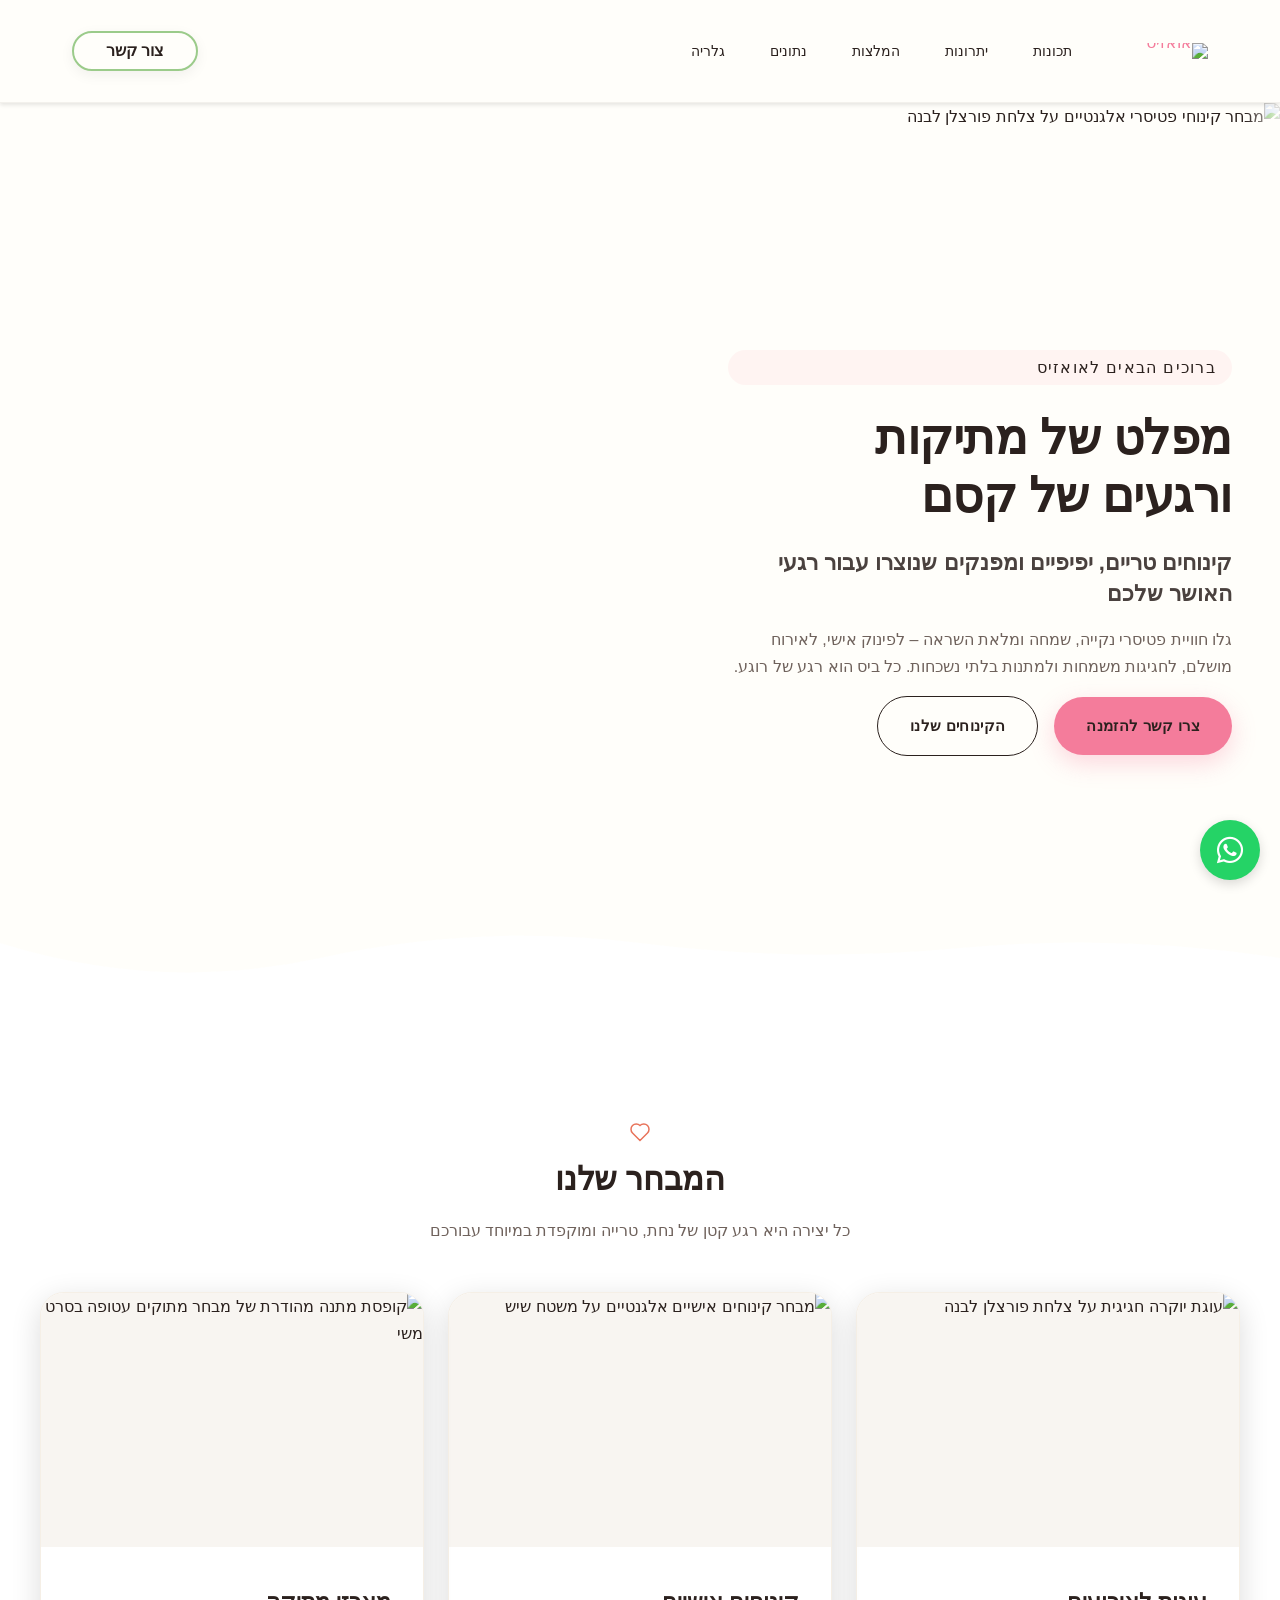
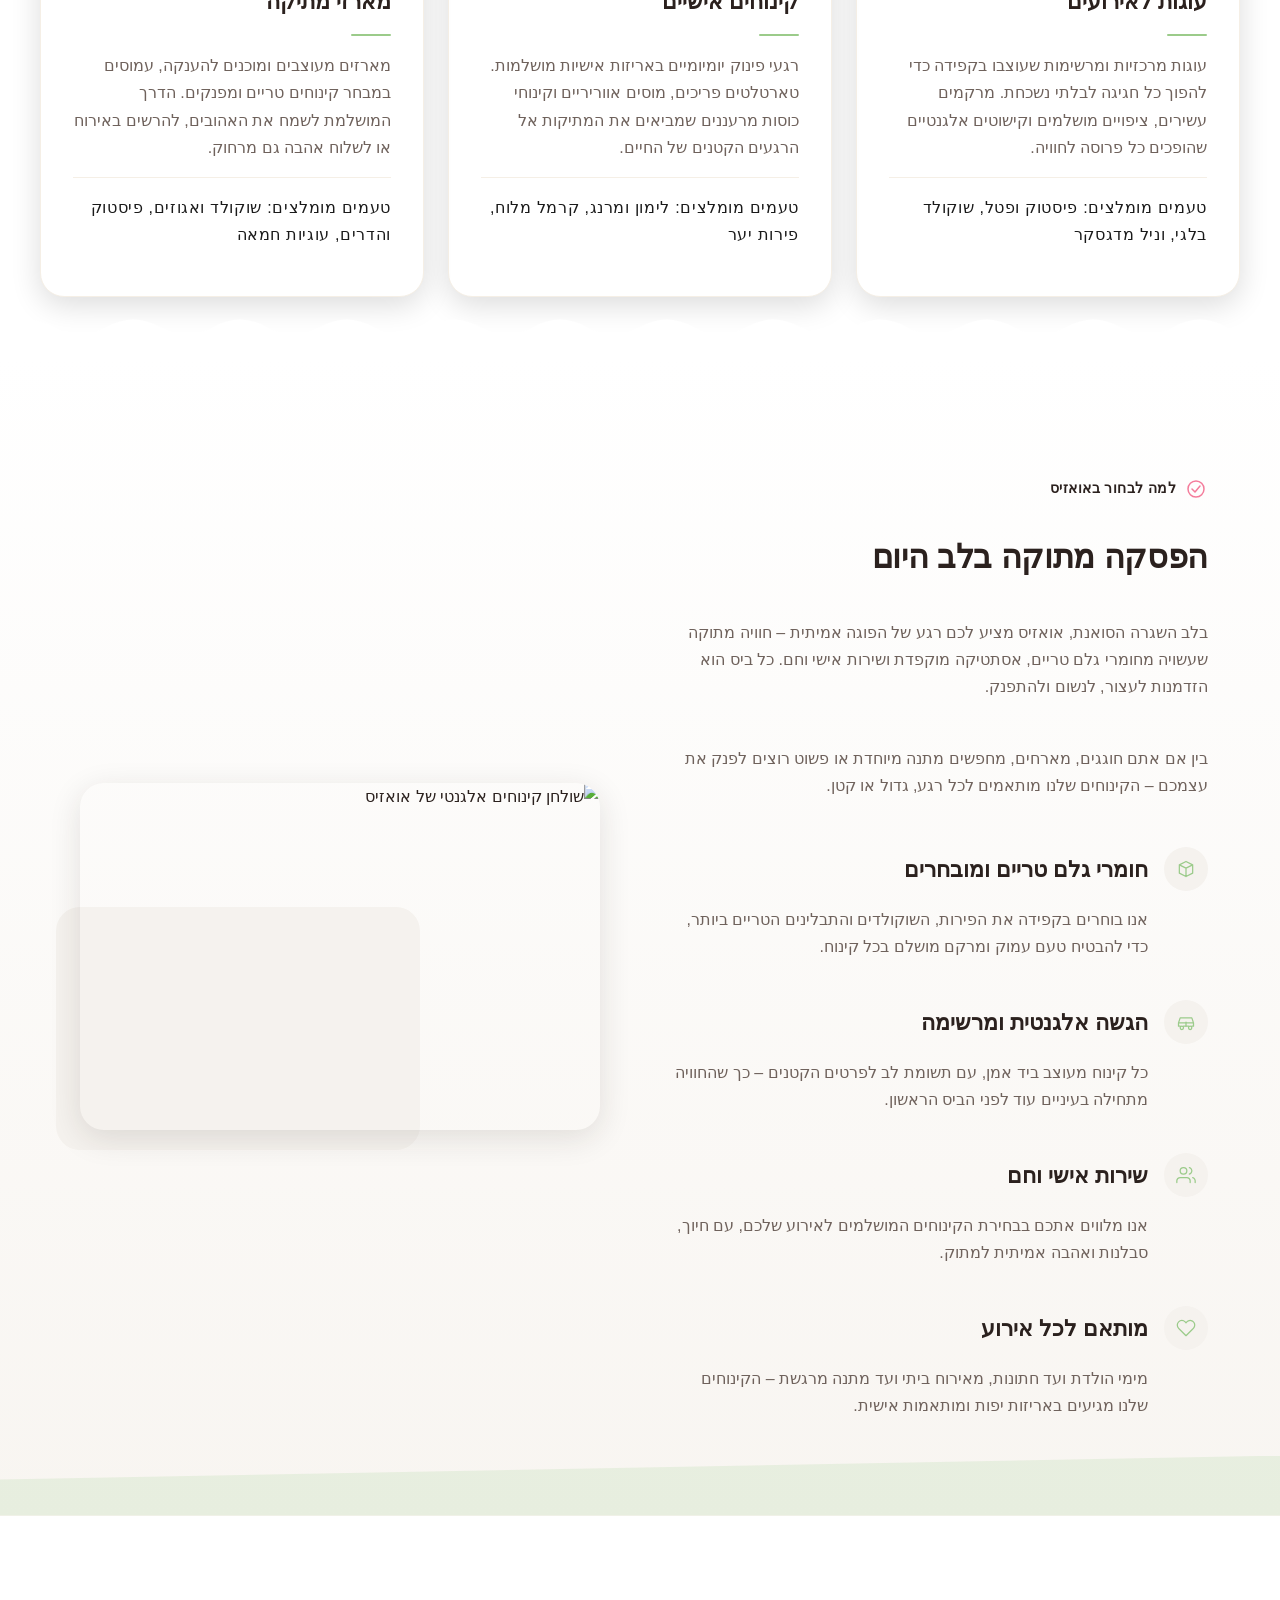
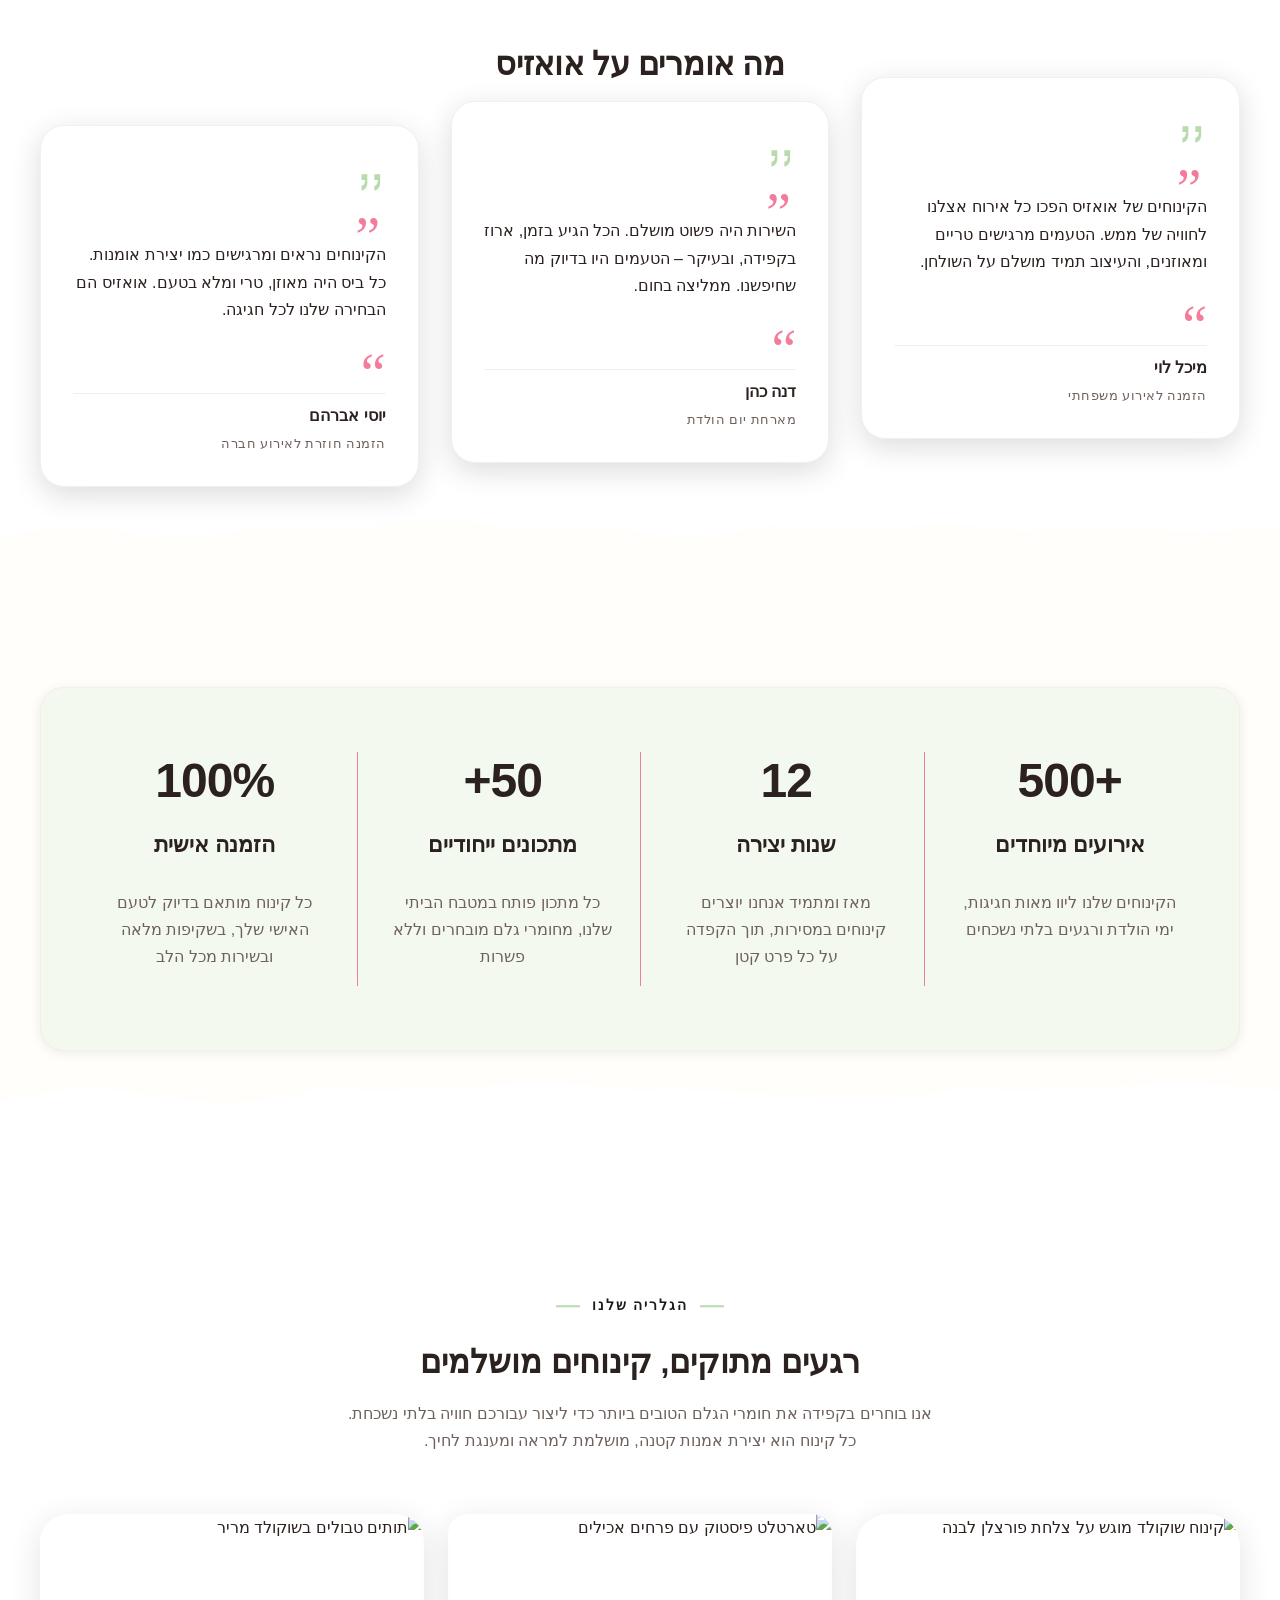
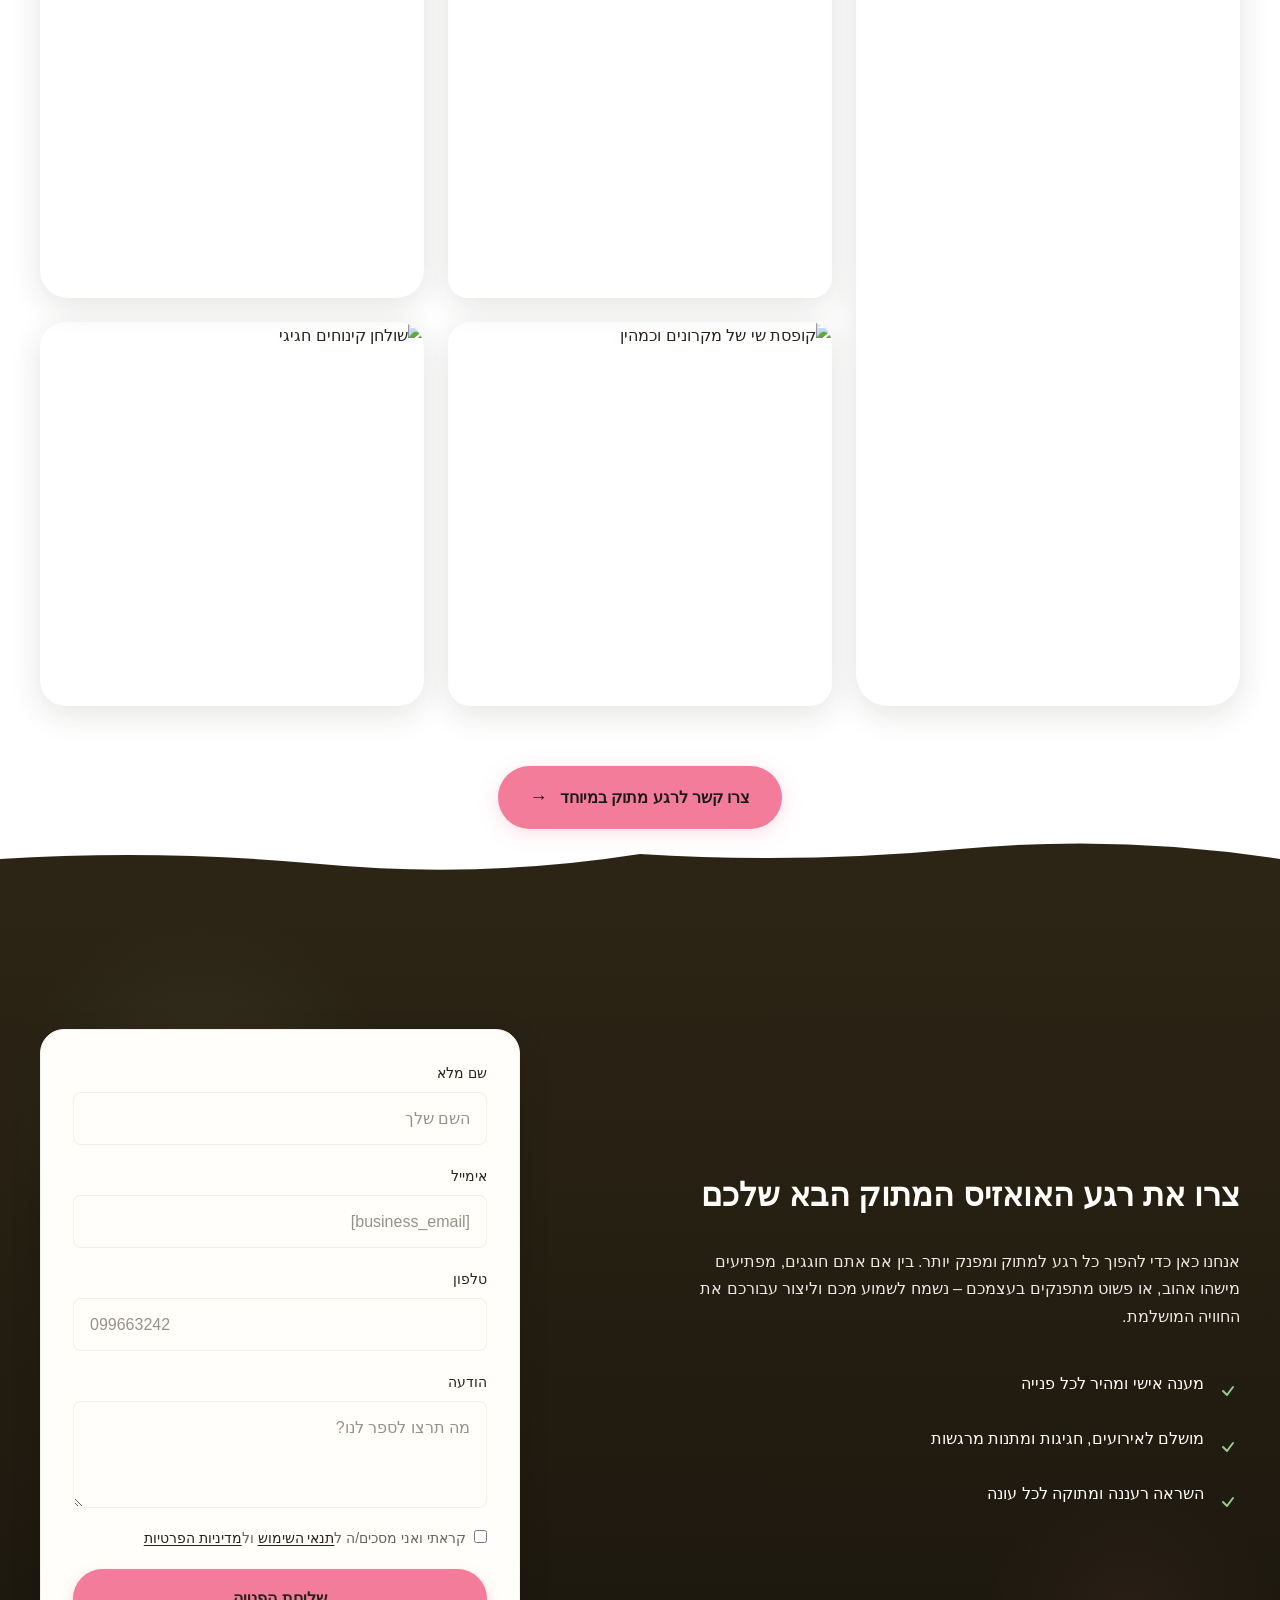
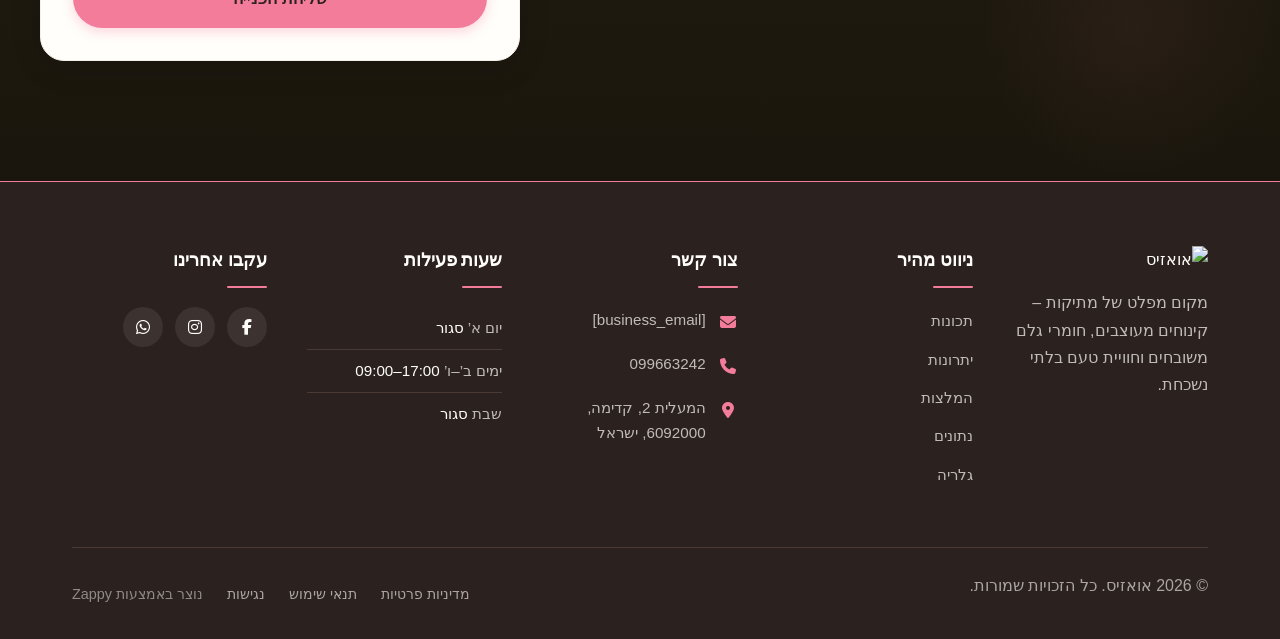
==== commit c3101399: "Background sync: Progressive GitHub Sync" ====
--- a/index.html
+++ b/index.html
@@ -352,16 +352,16 @@
   <nav class="navbar" dir="rtl">
   <button class="mobile-toggle" id="mobileToggle" aria-label="Menu">
     <svg class="hamburger-icon" width="24" height="24" viewBox="0 0 24 24" fill="none">
-      <path d="M3 12h18M3 6h18M3 18h18" stroke="currentColor" stroke-width="2" stroke-linecap="round"/>
+      <path d="M3 12h18M3 6h18M3 18h18" stroke="currentColor" stroke-width="2" stroke-linecap="round"></path>
     </svg>
     <svg class="close-icon" width="24" height="24" viewBox="0 0 24 24" fill="none" style="display: none;">
-      <path d="M18 6L6 18M6 6l12 12" stroke="currentColor" stroke-width="2" stroke-linecap="round"/>
+      <path d="M18 6L6 18M6 6l12 12" stroke="currentColor" stroke-width="2" stroke-linecap="round"></path>
     </svg>
   </button>
   
-  <button class="phone-header-btn" data-phone="[business_phone]" aria-label="Call">
+  <button class="phone-header-btn" data-phone="099663242" aria-label="Call">
     <svg width="20" height="20" viewBox="0 0 24 24" fill="currentColor">
-      <path d="M22 16.92v3a2 2 0 0 1-2.18 2 19.79 19.79 0 0 1-8.63-3.07 19.5 19.5 0 0 1-6-6 19.79 19.79 0 0 1-3.07-8.67A2 2 0 0 1 4.11 2h3a2 2 0 0 1 2 1.72 12.84 12.84 0 0 0 .7 2.81 2 2 0 0 1-.45 2.11L8.09 9.91a16 16 0 0 0 6 6l1.27-1.27a2 2 0 0 1 2.11-.45 12.84 12.84 0 0 0 2.81.7A2 2 0 0 1 22 16.92z"/>
+      <path d="M22 16.92v3a2 2 0 0 1-2.18 2 19.79 19.79 0 0 1-8.63-3.07 19.5 19.5 0 0 1-6-6 19.79 19.79 0 0 1-3.07-8.67A2 2 0 0 1 4.11 2h3a2 2 0 0 1 2 1.72 12.84 12.84 0 0 0 .7 2.81 2 2 0 0 1-.45 2.11L8.09 9.91a16 16 0 0 0 6 6l1.27-1.27a2 2 0 0 1 2.11-.45 12.84 12.84 0 0 0 2.81.7A2 2 0 0 1 22 16.92z"></path>
     </svg>
   </button>
 
@@ -818,7 +818,7 @@
         const phoneLinks = document.querySelectorAll('a[href^="tel:"]');
         const phoneNumber = phoneLinks.length > 0 
           ? phoneLinks[0].getAttribute('href').replace('tel:', '')
-          : '[business_phone]';
+          : '099663242';
         
         window.location.href = 'tel:' + phoneNumber;
         console.log('[Navbar] Phone button clicked');
@@ -854,7 +854,7 @@
   <!-- Bottom divider: porcelain plate arc -->
   <div class="index-hero-divider-wrapper">
     <svg data-no-icon-edit="true" aria-hidden="true" viewBox="0 0 1200 80" preserveAspectRatio="none" xmlns="http://www.w3.org/2000/svg">
-      <path d="M0,80 L0,20 Q150,70 300,35 Q450,0 600,20 Q750,40 900,25 Q1050,10 1200,35 L1200,80 Z" fill="#FFFFFF"/>
+      <path d="M0,80 L0,20 Q150,70 300,35 Q450,0 600,20 Q750,40 900,25 Q1050,10 1200,35 L1200,80 Z" fill="#FFFFFF"></path>
     </svg>
   </div>
 </section>
@@ -866,7 +866,7 @@
       <!-- Decorative Motif: small-heart-divider -->
       <div class="index-features-section__header-motif" aria-hidden="true">
         <svg width="20" height="20" viewBox="0 0 20 20" fill="none" xmlns="http://www.w3.org/2000/svg" data-element-type="icon" data-icon-type="svg">
-          <path d="M10 17.5L2.5 10C0.5 8 0.5 4.5 2.5 2.5C4.5 0.5 8 0.5 10 2.5C12 0.5 15.5 0.5 17.5 2.5C19.5 4.5 19.5 8 17.5 10L10 17.5Z" stroke="#E8735A" stroke-width="1.5" fill="none"/>
+          <path d="M10 17.5L2.5 10C0.5 8 0.5 4.5 2.5 2.5C4.5 0.5 8 0.5 10 2.5C12 0.5 15.5 0.5 17.5 2.5C19.5 4.5 19.5 8 17.5 10L10 17.5Z" stroke="#E8735A" stroke-width="1.5" fill="none"></path>
         </svg>
       </div>
       <h2 class="index-features-section__title">המבחר שלנו</h2>
@@ -920,7 +920,7 @@
   <!-- Bottom Divider: Warm-cream scallop edge transitioning to next section -->
   <div class="index-features-section__divider-wrapper" aria-hidden="true">
     <svg data-no-icon-edit="true" aria-hidden="true" viewBox="0 0 1200 60" preserveAspectRatio="none" xmlns="http://www.w3.org/2000/svg">
-      <path d="M0,60 L0,30 Q25,15 50,30 T100,30 Q125,15 150,30 T200,30 Q225,15 250,30 T300,30 Q325,15 350,30 T400,30 Q425,15 450,30 T500,30 Q525,15 550,30 T600,30 Q625,15 650,30 T700,30 Q725,15 750,30 T800,30 Q825,15 850,30 T900,30 Q925,15 950,30 T1000,30 Q1025,15 1050,30 T1100,30 Q1125,15 1150,30 T1200,30 L1200,60 Z" fill="#FFFFFF"/>
+      <path d="M0,60 L0,30 Q25,15 50,30 T100,30 Q125,15 150,30 T200,30 Q225,15 250,30 T300,30 Q325,15 350,30 T400,30 Q425,15 450,30 T500,30 Q525,15 550,30 T600,30 Q625,15 650,30 T700,30 Q725,15 750,30 T800,30 Q825,15 850,30 T900,30 Q925,15 950,30 T1000,30 Q1025,15 1050,30 T1100,30 Q1125,15 1150,30 T1200,30 L1200,60 Z" fill="#FFFFFF"></path>
     </svg>
   </div>
 </section>
@@ -931,8 +931,8 @@
     <div class="index-benefits-section-content">
       <div class="index-benefits-section-label">
         <svg data-element-type="icon" data-icon-type="svg" aria-hidden="true" class="index-benefits-section-label-icon" width="24" height="24" viewBox="0 0 24 24" fill="none" xmlns="http://www.w3.org/2000/svg">
-          <path d="M12 4C7.58172 4 4 7.58172 4 12C4 16.4183 7.58172 20 12 20C16.4183 20 20 16.4183 20 12C20 7.58172 16.4183 4 12 4Z" stroke="currentColor" stroke-width="1.5"/>
-          <path d="M8 12L11 15L16 9" stroke="currentColor" stroke-width="1.5" stroke-linecap="round" stroke-linejoin="round"/>
+          <path d="M12 4C7.58172 4 4 7.58172 4 12C4 16.4183 7.58172 20 12 20C16.4183 20 20 16.4183 20 12C20 7.58172 16.4183 4 12 4Z" stroke="currentColor" stroke-width="1.5"></path>
+          <path d="M8 12L11 15L16 9" stroke="currentColor" stroke-width="1.5" stroke-linecap="round" stroke-linejoin="round"></path>
         </svg>
         <span>למה לבחור באואזיס</span>
       </div>
@@ -945,7 +945,7 @@
         <div class="index-benefits-section-benefit">
           <div class="index-benefits-section-benefit-icon">
             <svg data-element-type="icon" data-icon-type="svg" width="24" height="24" viewBox="0 0 24 24" fill="none" xmlns="http://www.w3.org/2000/svg">
-              <path d="M20 7L12 3L4 7M20 7L12 11M20 7V17L12 21M12 11L4 7M12 11V21M4 7V17L12 21" stroke="currentColor" stroke-width="1.5" stroke-linecap="round" stroke-linejoin="round"/>
+              <path d="M20 7L12 3L4 7M20 7L12 11M20 7V17L12 21M12 11L4 7M12 11V21M4 7V17L12 21" stroke="currentColor" stroke-width="1.5" stroke-linecap="round" stroke-linejoin="round"></path>
             </svg>
           </div>
           <div class="index-benefits-section-benefit-text">
@@ -957,11 +957,11 @@
         <div class="index-benefits-section-benefit">
           <div class="index-benefits-section-benefit-icon">
             <svg data-element-type="icon" data-icon-type="svg" width="24" height="24" viewBox="0 0 24 24" fill="none" xmlns="http://www.w3.org/2000/svg">
-              <path d="M7 21C8.10457 21 9 20.1046 9 19C9 17.8954 8.10457 17 7 17C5.89543 17 5 17.8954 5 19C5 20.1046 5.89543 21 7 21Z" stroke="currentColor" stroke-width="1.5"/>
-              <path d="M17 21C18.1046 21 19 20.1046 19 19C19 17.8954 18.1046 17 17 17C15.8954 17 15 17.8954 15 19C15 20.1046 15.8954 21 17 21Z" stroke="currentColor" stroke-width="1.5"/>
-              <path d="M5 17H3V13M19 17H21V13M3 13L5 7H19L21 13M3 13H21" stroke="currentColor" stroke-width="1.5" stroke-linecap="round" stroke-linejoin="round"/>
-              <path d="M12 12V17" stroke="currentColor" stroke-width="1.5" stroke-linecap="round"/>
-              <path d="M9 17H15" stroke="currentColor" stroke-width="1.5" stroke-linecap="round"/>
+              <path d="M7 21C8.10457 21 9 20.1046 9 19C9 17.8954 8.10457 17 7 17C5.89543 17 5 17.8954 5 19C5 20.1046 5.89543 21 7 21Z" stroke="currentColor" stroke-width="1.5"></path>
+              <path d="M17 21C18.1046 21 19 20.1046 19 19C19 17.8954 18.1046 17 17 17C15.8954 17 15 17.8954 15 19C15 20.1046 15.8954 21 17 21Z" stroke="currentColor" stroke-width="1.5"></path>
+              <path d="M5 17H3V13M19 17H21V13M3 13L5 7H19L21 13M3 13H21" stroke="currentColor" stroke-width="1.5" stroke-linecap="round" stroke-linejoin="round"></path>
+              <path d="M12 12V17" stroke="currentColor" stroke-width="1.5" stroke-linecap="round"></path>
+              <path d="M9 17H15" stroke="currentColor" stroke-width="1.5" stroke-linecap="round"></path>
             </svg>
           </div>
           <div class="index-benefits-section-benefit-text">
@@ -973,10 +973,10 @@
         <div class="index-benefits-section-benefit">
           <div class="index-benefits-section-benefit-icon">
             <svg data-element-type="icon" data-icon-type="svg" width="24" height="24" viewBox="0 0 24 24" fill="none" xmlns="http://www.w3.org/2000/svg">
-              <path d="M17 21V19C17 17.9391 16.5786 16.9217 15.8284 16.1716C15.0783 15.4214 14.0609 15 13 15H5C3.93913 15 2.92172 15.4214 2.17157 16.1716C1.42143 16.9217 1 17.9391 1 19V21" stroke="currentColor" stroke-width="1.5" stroke-linecap="round" stroke-linejoin="round"/>
-              <path d="M9 11C11.2091 11 13 9.20914 13 7C13 4.79086 11.2091 3 9 3C6.79086 3 5 4.79086 5 7C5 9.20914 6.79086 11 9 11Z" stroke="currentColor" stroke-width="1.5"/>
-              <path d="M23 21V19C22.9986 18.1137 22.7044 17.2528 22.1614 16.5523C21.6184 15.8519 20.8581 15.3516 20 15.13" stroke="currentColor" stroke-width="1.5" stroke-linecap="round" stroke-linejoin="round"/>
-              <path d="M16 3.13C16.8604 3.35031 17.623 3.85071 18.1676 4.55232C18.7122 5.25392 19.0078 6.11683 19.0078 7.005C19.0078 7.89318 18.7122 8.75608 18.1676 9.45769C17.623 10.1593 16.8604 10.6597 16 10.88" stroke="currentColor" stroke-width="1.5" stroke-linecap="round" stroke-linejoin="round"/>
+              <path d="M17 21V19C17 17.9391 16.5786 16.9217 15.8284 16.1716C15.0783 15.4214 14.0609 15 13 15H5C3.93913 15 2.92172 15.4214 2.17157 16.1716C1.42143 16.9217 1 17.9391 1 19V21" stroke="currentColor" stroke-width="1.5" stroke-linecap="round" stroke-linejoin="round"></path>
+              <path d="M9 11C11.2091 11 13 9.20914 13 7C13 4.79086 11.2091 3 9 3C6.79086 3 5 4.79086 5 7C5 9.20914 6.79086 11 9 11Z" stroke="currentColor" stroke-width="1.5"></path>
+              <path d="M23 21V19C22.9986 18.1137 22.7044 17.2528 22.1614 16.5523C21.6184 15.8519 20.8581 15.3516 20 15.13" stroke="currentColor" stroke-width="1.5" stroke-linecap="round" stroke-linejoin="round"></path>
+              <path d="M16 3.13C16.8604 3.35031 17.623 3.85071 18.1676 4.55232C18.7122 5.25392 19.0078 6.11683 19.0078 7.005C19.0078 7.89318 18.7122 8.75608 18.1676 9.45769C17.623 10.1593 16.8604 10.6597 16 10.88" stroke="currentColor" stroke-width="1.5" stroke-linecap="round" stroke-linejoin="round"></path>
             </svg>
           </div>
           <div class="index-benefits-section-benefit-text">
@@ -988,7 +988,7 @@
         <div class="index-benefits-section-benefit">
           <div class="index-benefits-section-benefit-icon">
             <svg data-element-type="icon" data-icon-type="svg" width="24" height="24" viewBox="0 0 24 24" fill="none" xmlns="http://www.w3.org/2000/svg">
-              <path d="M20.84 4.61C20.3292 4.099 19.7228 3.69364 19.0554 3.41708C18.3879 3.14052 17.6725 2.99817 16.95 2.99817C16.2275 2.99817 15.5121 3.14052 14.8446 3.41708C14.1772 3.69364 13.5708 4.099 13.06 4.61L12 5.67L10.94 4.61C9.9083 3.57831 8.50903 2.99871 7.05 2.99871C5.59096 2.99871 4.19169 3.57831 3.16 4.61C2.12831 5.64169 1.54871 7.04097 1.54871 8.5C1.54871 9.95903 2.12831 11.3583 3.16 12.39L4.22 13.45L12 21.23L19.78 13.45L20.84 12.39C21.351 11.8792 21.7564 11.2728 22.0329 10.6054C22.3095 9.93789 22.4518 9.22248 22.4518 8.5C22.4518 7.77752 22.3095 7.06211 22.0329 6.39464C21.7564 5.72718 21.351 5.12075 20.84 4.61V4.61Z" stroke="currentColor" stroke-width="1.5" stroke-linecap="round" stroke-linejoin="round"/>
+              <path d="M20.84 4.61C20.3292 4.099 19.7228 3.69364 19.0554 3.41708C18.3879 3.14052 17.6725 2.99817 16.95 2.99817C16.2275 2.99817 15.5121 3.14052 14.8446 3.41708C14.1772 3.69364 13.5708 4.099 13.06 4.61L12 5.67L10.94 4.61C9.9083 3.57831 8.50903 2.99871 7.05 2.99871C5.59096 2.99871 4.19169 3.57831 3.16 4.61C2.12831 5.64169 1.54871 7.04097 1.54871 8.5C1.54871 9.95903 2.12831 11.3583 3.16 12.39L4.22 13.45L12 21.23L19.78 13.45L20.84 12.39C21.351 11.8792 21.7564 11.2728 22.0329 10.6054C22.3095 9.93789 22.4518 9.22248 22.4518 8.5C22.4518 7.77752 22.3095 7.06211 22.0329 6.39464C21.7564 5.72718 21.351 5.12075 20.84 4.61V4.61Z" stroke="currentColor" stroke-width="1.5" stroke-linecap="round" stroke-linejoin="round"></path>
             </svg>
           </div>
           <div class="index-benefits-section-benefit-text">
@@ -1022,7 +1022,7 @@
       <article class="index-testimonials-section__card index-testimonials-section__card--offset-top">
         <div class="index-testimonials-section__quote-mark" aria-hidden="true">
           <svg data-element-type="icon" data-icon-type="svg" viewBox="0 0 24 24" fill="none" xmlns="http://www.w3.org/2000/svg">
-            <path d="M3 21C6 21 8 18 8 14V7H3V12H6C6 14.5 5 17 3 17V21ZM14 21C17 21 19 18 19 14V7H14V12H17C17 14.5 16 17 14 17V21Z" fill="currentColor"/>
+            <path d="M3 21C6 21 8 18 8 14V7H3V12H6C6 14.5 5 17 3 17V21ZM14 21C17 21 19 18 19 14V7H14V12H17C17 14.5 16 17 14 17V21Z" fill="currentColor"></path>
           </svg>
         </div>
         <blockquote class="index-testimonials-section__quote">
@@ -1037,7 +1037,7 @@
       <article class="index-testimonials-section__card">
         <div class="index-testimonials-section__quote-mark" aria-hidden="true">
           <svg data-element-type="icon" data-icon-type="svg" viewBox="0 0 24 24" fill="none" xmlns="http://www.w3.org/2000/svg">
-            <path d="M3 21C6 21 8 18 8 14V7H3V12H6C6 14.5 5 17 3 17V21ZM14 21C17 21 19 18 19 14V7H14V12H17C17 14.5 16 17 14 17V21Z" fill="currentColor"/>
+            <path d="M3 21C6 21 8 18 8 14V7H3V12H6C6 14.5 5 17 3 17V21ZM14 21C17 21 19 18 19 14V7H14V12H17C17 14.5 16 17 14 17V21Z" fill="currentColor"></path>
           </svg>
         </div>
         <blockquote class="index-testimonials-section__quote">
@@ -1052,7 +1052,7 @@
       <article class="index-testimonials-section__card index-testimonials-section__card--offset-bottom">
         <div class="index-testimonials-section__quote-mark" aria-hidden="true">
           <svg data-element-type="icon" data-icon-type="svg" viewBox="0 0 24 24" fill="none" xmlns="http://www.w3.org/2000/svg">
-            <path d="M3 21C6 21 8 18 8 14V7H3V12H6C6 14.5 5 17 3 17V21ZM14 21C17 21 19 18 19 14V7H14V12H17C17 14.5 16 17 14 17V21Z" fill="currentColor"/>
+            <path d="M3 21C6 21 8 18 8 14V7H3V12H6C6 14.5 5 17 3 17V21ZM14 21C17 21 19 18 19 14V7H14V12H17C17 14.5 16 17 14 17V21Z" fill="currentColor"></path>
           </svg>
         </div>
         <blockquote class="index-testimonials-section__quote">
@@ -1069,7 +1069,7 @@
 
   <div class="index-testimonials-section__divider-wrapper" aria-hidden="true">
     <svg data-no-icon-edit="true" viewBox="0 0 1200 60" preserveAspectRatio="none" xmlns="http://www.w3.org/2000/svg">
-      <path d="M0,60 L0,30 Q60,15 120,25 T240,20 Q300,28 360,18 T480,22 Q540,15 600,25 T720,18 Q780,28 840,20 T960,25 Q1020,15 1080,22 T1200,18 L1200,60 Z" fill="var(--bg-light)"/>
+      <path d="M0,60 L0,30 Q60,15 120,25 T240,20 Q300,28 360,18 T480,22 Q540,15 600,25 T720,18 Q780,28 840,20 T960,25 Q1020,15 1080,22 T1200,18 L1200,60 Z" fill="var(--bg-light)"></path>
     </svg>
   </div>
 </section>
@@ -1116,9 +1116,9 @@
   <div class="stats-divider-wrapper">
     <svg data-no-icon-edit="true" aria-hidden="true" viewBox="0 0 1200 120" preserveAspectRatio="none" xmlns="http://www.w3.org/2000/svg">
       <!-- Top strip: slightly pistachio-tinted wave (fills bottom) -->
-      <path d="M0,120 L0,50 Q75,30 150,45 T300,38 Q375,42 450,35 T600,40 Q675,38 750,45 T900,38 Q975,42 1050,35 T1200,40 L1200,120 Z" fill="#FFFFFF"/>
+      <path d="M0,120 L0,50 Q75,30 150,45 T300,38 Q375,42 450,35 T600,40 Q675,38 750,45 T900,38 Q975,42 1050,35 T1200,40 L1200,120 Z" fill="#FFFFFF"></path>
       <!-- Bottom strip: porcelain-white wave (fills bottom) -->
-      <path d="M0,120 L0,75 Q100,60 200,70 T400,65 Q500,68 600,62 T800,68 Q900,65 1000,70 T1200,65 L1200,120 Z" fill="#FFFFFF"/>
+      <path d="M0,120 L0,75 Q100,60 200,70 T400,65 Q500,68 600,62 T800,68 Q900,65 1000,70 T1200,65 L1200,120 Z" fill="#FFFFFF"></path>
     </svg>
   </div>
 </section>
@@ -1166,7 +1166,7 @@
     <!-- Bottom Divider: Dark cocoa curved reveal SVG wave -->
     <div class="index-gallery-section__divider-wrapper">
         <svg data-no-icon-edit="true" aria-hidden="true" viewBox="0 0 1200 80" preserveAspectRatio="none" xmlns="http://www.w3.org/2000/svg">
-            <path d="M0,80 L0,30 Q150,20 300,35 T600,25 Q750,35 900,20 T1200,30 L1200,80 Z" fill="#2C2415"/>
+            <path d="M0,80 L0,30 Q150,20 300,35 T600,25 Q750,35 900,20 T1200,30 L1200,80 Z" fill="#2C2415"></path>
         </svg>
     </div>
 </section>
@@ -1182,7 +1182,7 @@
         <div class="index-cta-section__reassurance-item">
           <span class="index-cta-section__reassurance-icon" aria-hidden="true">
             <svg data-element-type="icon" data-icon-type="svg" width="20" height="20" viewBox="0 0 20 20" fill="none" xmlns="http://www.w3.org/2000/svg">
-              <path d="M5 10L9 14L15 6" stroke="currentColor" stroke-width="2" stroke-linecap="round" stroke-linejoin="round"/>
+              <path d="M5 10L9 14L15 6" stroke="currentColor" stroke-width="2" stroke-linecap="round" stroke-linejoin="round"></path>
             </svg>
           </span>
           <p class="index-cta-section__reassurance-text">מענה אישי ומהיר לכל פנייה</p>
@@ -1190,7 +1190,7 @@
         <div class="index-cta-section__reassurance-item">
           <span class="index-cta-section__reassurance-icon" aria-hidden="true">
             <svg data-element-type="icon" data-icon-type="svg" width="20" height="20" viewBox="0 0 20 20" fill="none" xmlns="http://www.w3.org/2000/svg">
-              <path d="M5 10L9 14L15 6" stroke="currentColor" stroke-width="2" stroke-linecap="round" stroke-linejoin="round"/>
+              <path d="M5 10L9 14L15 6" stroke="currentColor" stroke-width="2" stroke-linecap="round" stroke-linejoin="round"></path>
             </svg>
           </span>
           <p class="index-cta-section__reassurance-text">מושלם לאירועים, חגיגות ומתנות מרגשות</p>
@@ -1198,7 +1198,7 @@
         <div class="index-cta-section__reassurance-item">
           <span class="index-cta-section__reassurance-icon" aria-hidden="true">
             <svg data-element-type="icon" data-icon-type="svg" width="20" height="20" viewBox="0 0 20 20" fill="none" xmlns="http://www.w3.org/2000/svg">
-              <path d="M5 10L9 14L15 6" stroke="currentColor" stroke-width="2" stroke-linecap="round" stroke-linejoin="round"/>
+              <path d="M5 10L9 14L15 6" stroke="currentColor" stroke-width="2" stroke-linecap="round" stroke-linejoin="round"></path>
             </svg>
           </span>
           <p class="index-cta-section__reassurance-text">השראה רעננה ומתוקה לכל עונה</p>
@@ -1212,24 +1212,24 @@
         <form class="index-cta-section__form contact-form">
           <div class="index-cta-section__field">
             <label for="cta-name" class="index-cta-section__label">שם מלא</label>
-            <input type="text" id="cta-name" name="name" class="index-cta-section__input" placeholder="השם שלך" required>
+            <input type="text" id="cta-name" name="name" class="index-cta-section__input" placeholder="השם שלך" required="">
           </div>
           <div class="index-cta-section__field">
             <label for="cta-email" class="index-cta-section__label">אימייל</label>
-            <input type="email" id="cta-email" name="email" class="index-cta-section__input" placeholder="[business_email]" required>
+            <input type="email" id="cta-email" name="email" class="index-cta-section__input" placeholder="[business_email]" required="">
           </div>
           <div class="index-cta-section__field">
             <label for="cta-phone" class="index-cta-section__label">טלפון</label>
-            <input type="tel" id="cta-phone" name="phone" class="index-cta-section__input" placeholder="[business_phone]">
+            <input type="tel" id="cta-phone" name="phone" class="index-cta-section__input" placeholder="099663242">
           </div>
           <div class="index-cta-section__field">
             <label for="cta-message" class="index-cta-section__label">הודעה</label>
-            <textarea id="cta-message" name="message" class="index-cta-section__textarea" rows="3" placeholder="מה תרצו לספר לנו?" required></textarea>
+            <textarea id="cta-message" name="message" class="index-cta-section__textarea" rows="3" placeholder="מה תרצו לספר לנו?" required=""></textarea>
           </div>
           
           <div class="privacy-consent index-cta-section__privacy">
             <label class="privacy-consent-label">
-              <input type="checkbox" name="privacy_consent" class="privacy-consent-checkbox" required>
+              <input type="checkbox" name="privacy_consent" class="privacy-consent-checkbox" required="">
               <span>קראתי ואני מסכים/ה ל<a href="/terms" target="_blank">תנאי השימוש</a> ול<a href="/privacy" target="_blank">מדיניות הפרטיות</a></span>
             </label>
           </div>
@@ -1273,21 +1273,19 @@
           </li>
           <li>
             <span class="contact-icon"><i class="fas fa-phone"></i></span>
-            <span class="contact-text"><a href="tel:[business_phone]">[business_phone]</a></span>
+            <span class="contact-text"><a href="tel:099663242">099663242</a></span>
           </li>
-          <li><a href="/"><span class="contact-icon"><i class="fas fa-map-marker-alt"></i></span>
-            <span class="contact-text">[business_address]</span></a></li>
+          <li><a href="https://www.google.com/maps/search/?api=1&amp;query=%D7%94%D7%9E%D7%A2%D7%9C%D7%99%D7%AA%202%2C%20%D7%A7%D7%93%D7%99%D7%9E%D7%94%2C%206092000%2C%20%D7%99%D7%A9%D7%A8%D7%90%D7%9C" target="_blank" rel="noopener noreferrer"><span class="contact-icon"><i class="fas fa-map-marker-alt"></i></span>
+            <span class="contact-text">המעלית 2, קדימה, 6092000, ישראל</span></a></li>
         </ul>
       </div>
 
       <!-- Business Hours -->
       <div class="footer-col footer-hours-col">
         <h4>שעות פעילות</h4>
-        <ul class="footer-hours">
-          <li><a href="/"><span class="hours-day">ימים א'–ה'</span> <span class="hours-time">09:00–18:00</span></a></li>
-          <li><a href="/"><span class="hours-day">יום ו'</span> <span class="hours-time">09:00–13:00</span></a></li>
-          <li><a href="/"><span class="hours-day">שבת</span> <span class="hours-time">סגור</span></a></li>
-        </ul>
+        <ul class="footer-hours"><li><a href="/"><span class="hours-day">יום א’</span> <span class="hours-time">סגור</span></a></li>
+<li><a href="/"><span class="hours-day">ימים ב’–ו’</span> <span class="hours-time">09:00–17:00</span></a></li>
+<li><a href="/"><span class="hours-day">שבת</span> <span class="hours-time">סגור</span></a></li></ul>
       </div>
 
       <!-- Social Media -->
@@ -1316,7 +1314,7 @@
   </div>
 </footer>
   
-  <a href="https://wa.me/[whatsapp_handle]" class="whatsapp-float" aria-label="WhatsApp">
+  <a href="https://wa.me/099663242" class="whatsapp-float" aria-label="WhatsApp">
     <i class="fab fa-whatsapp"></i>
   </a>
   
